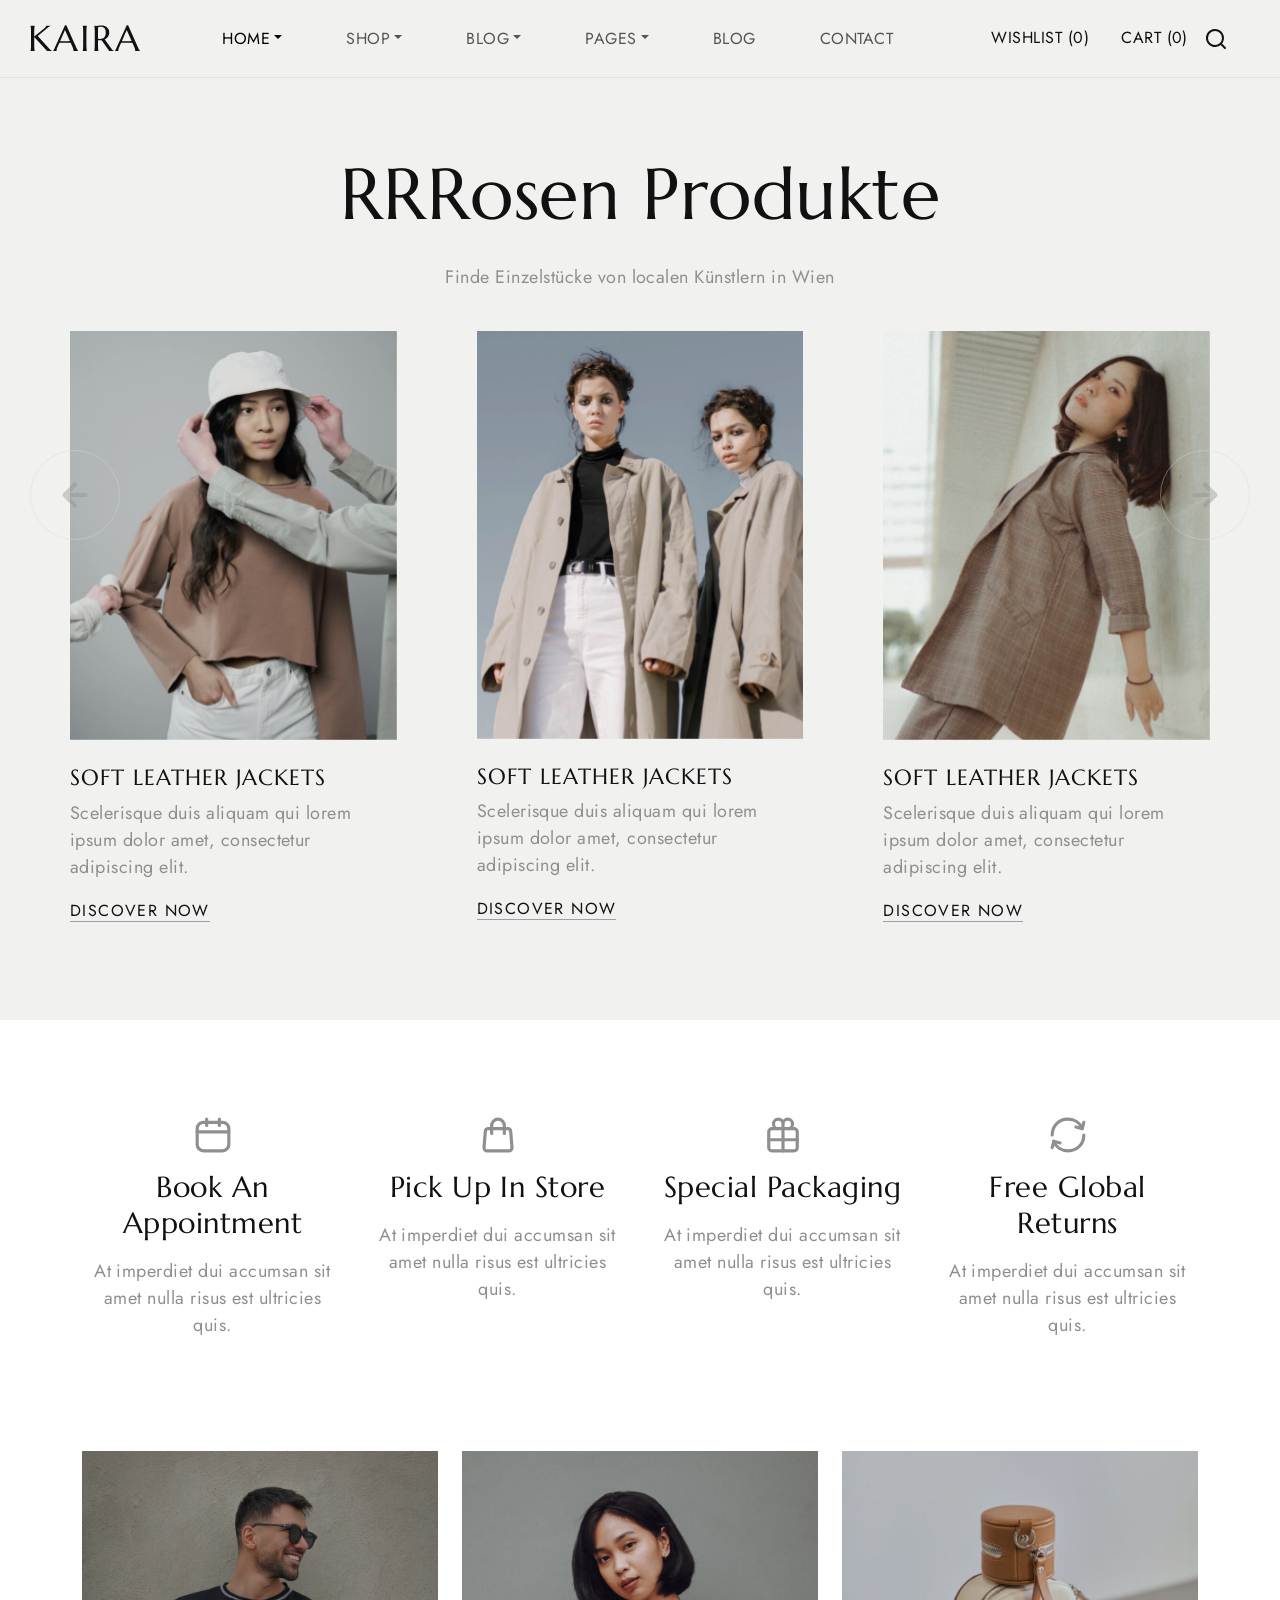
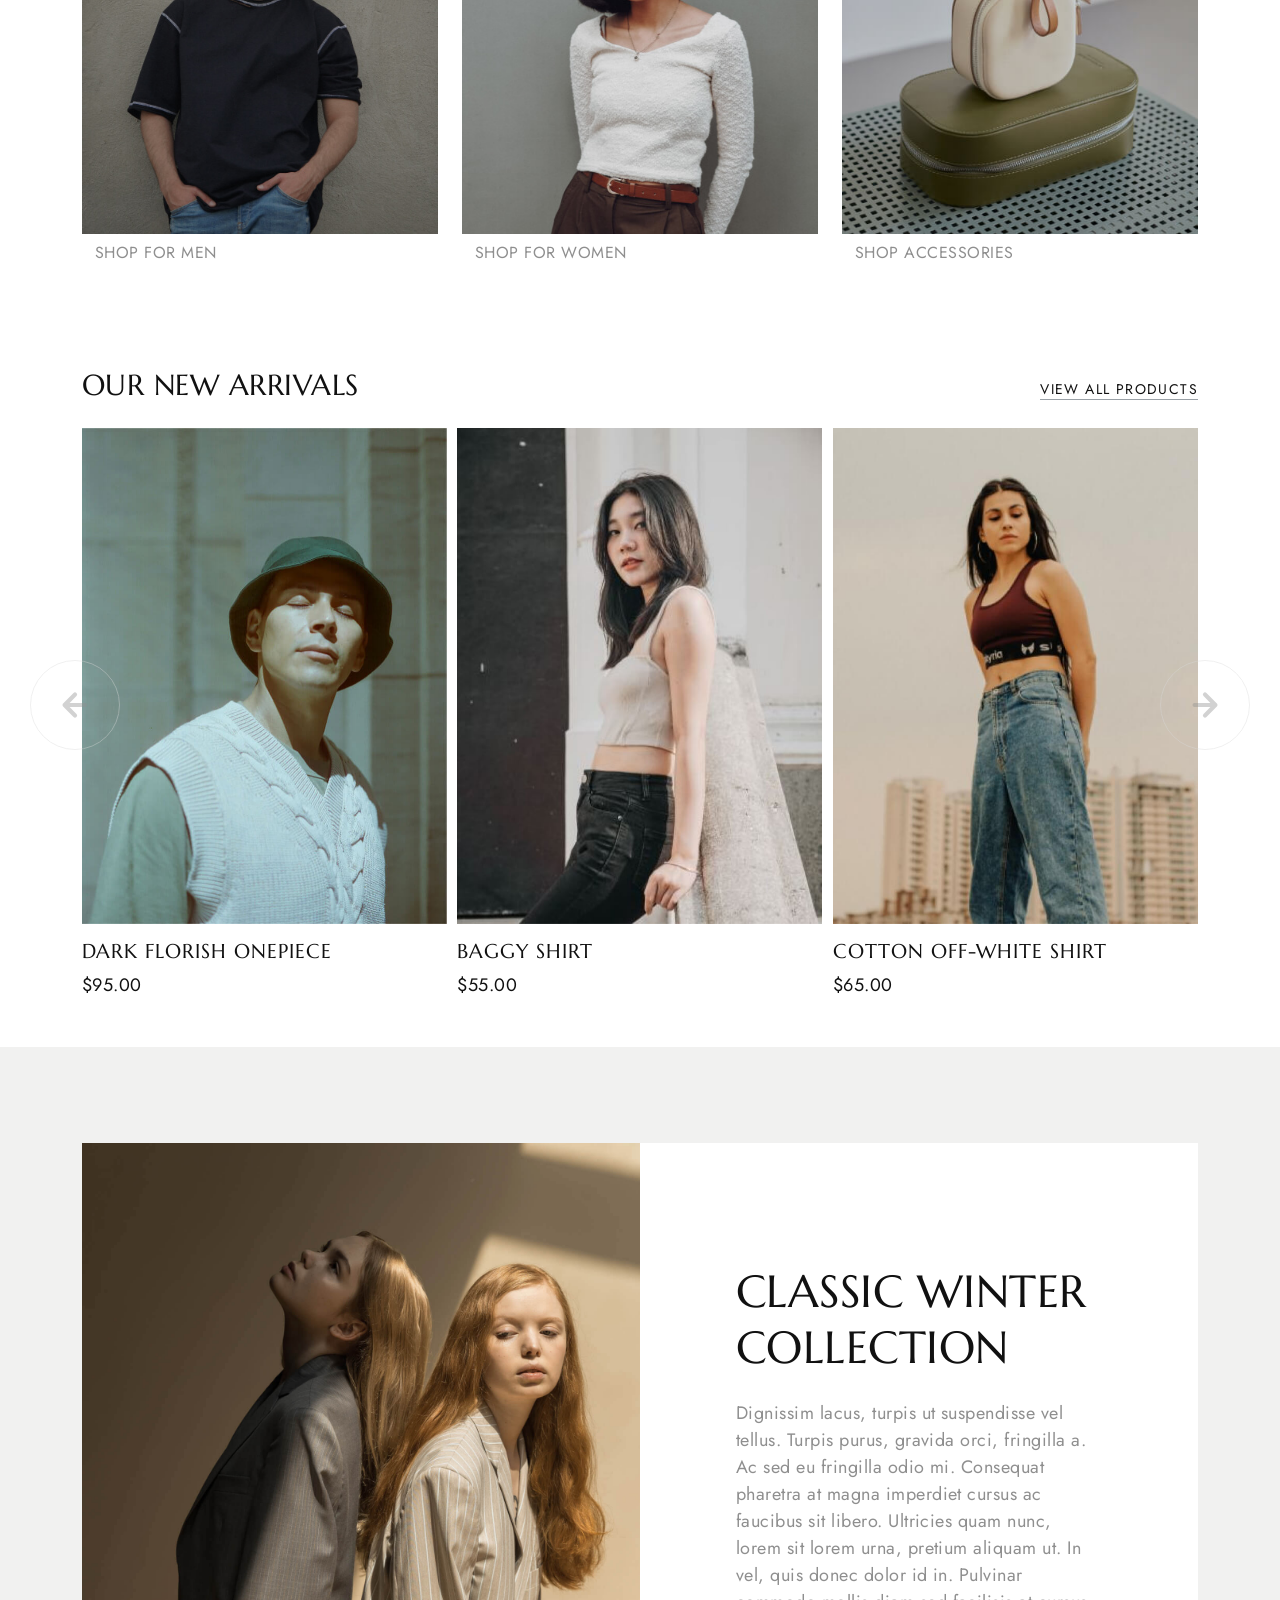
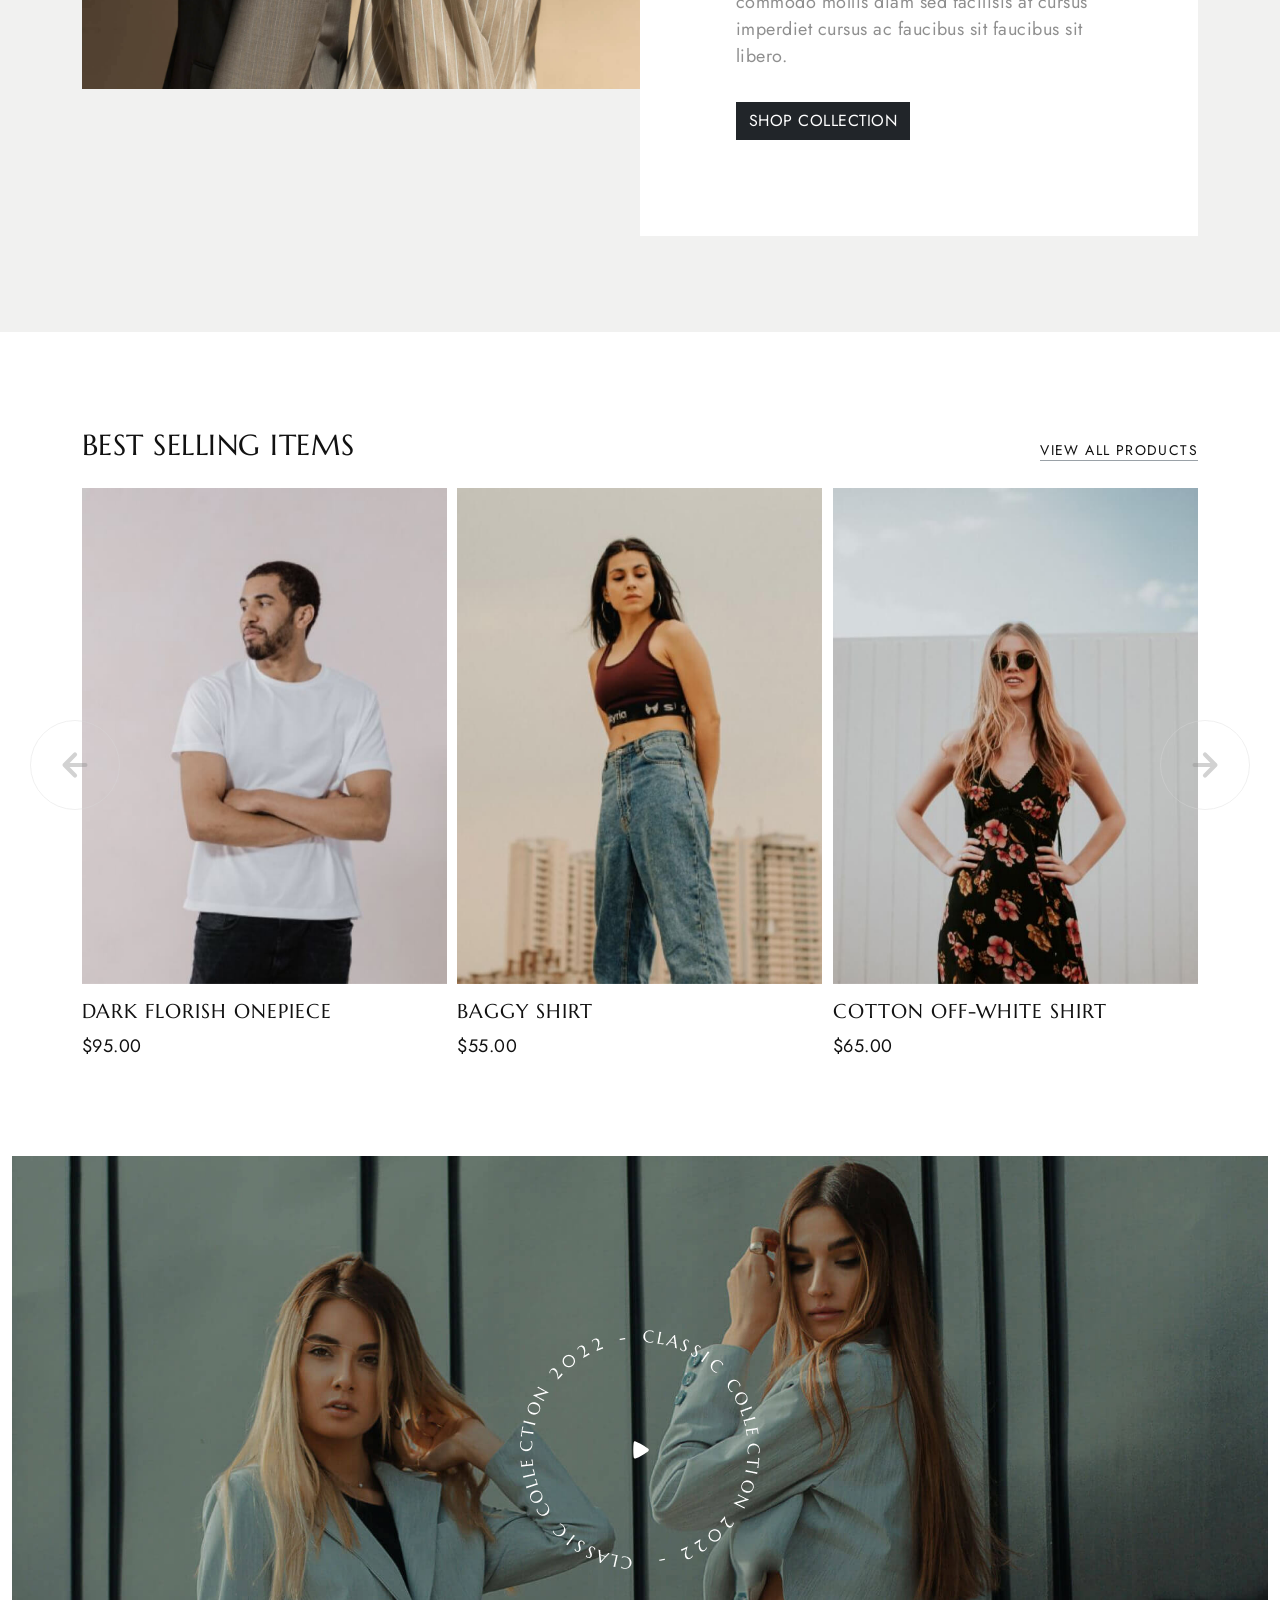
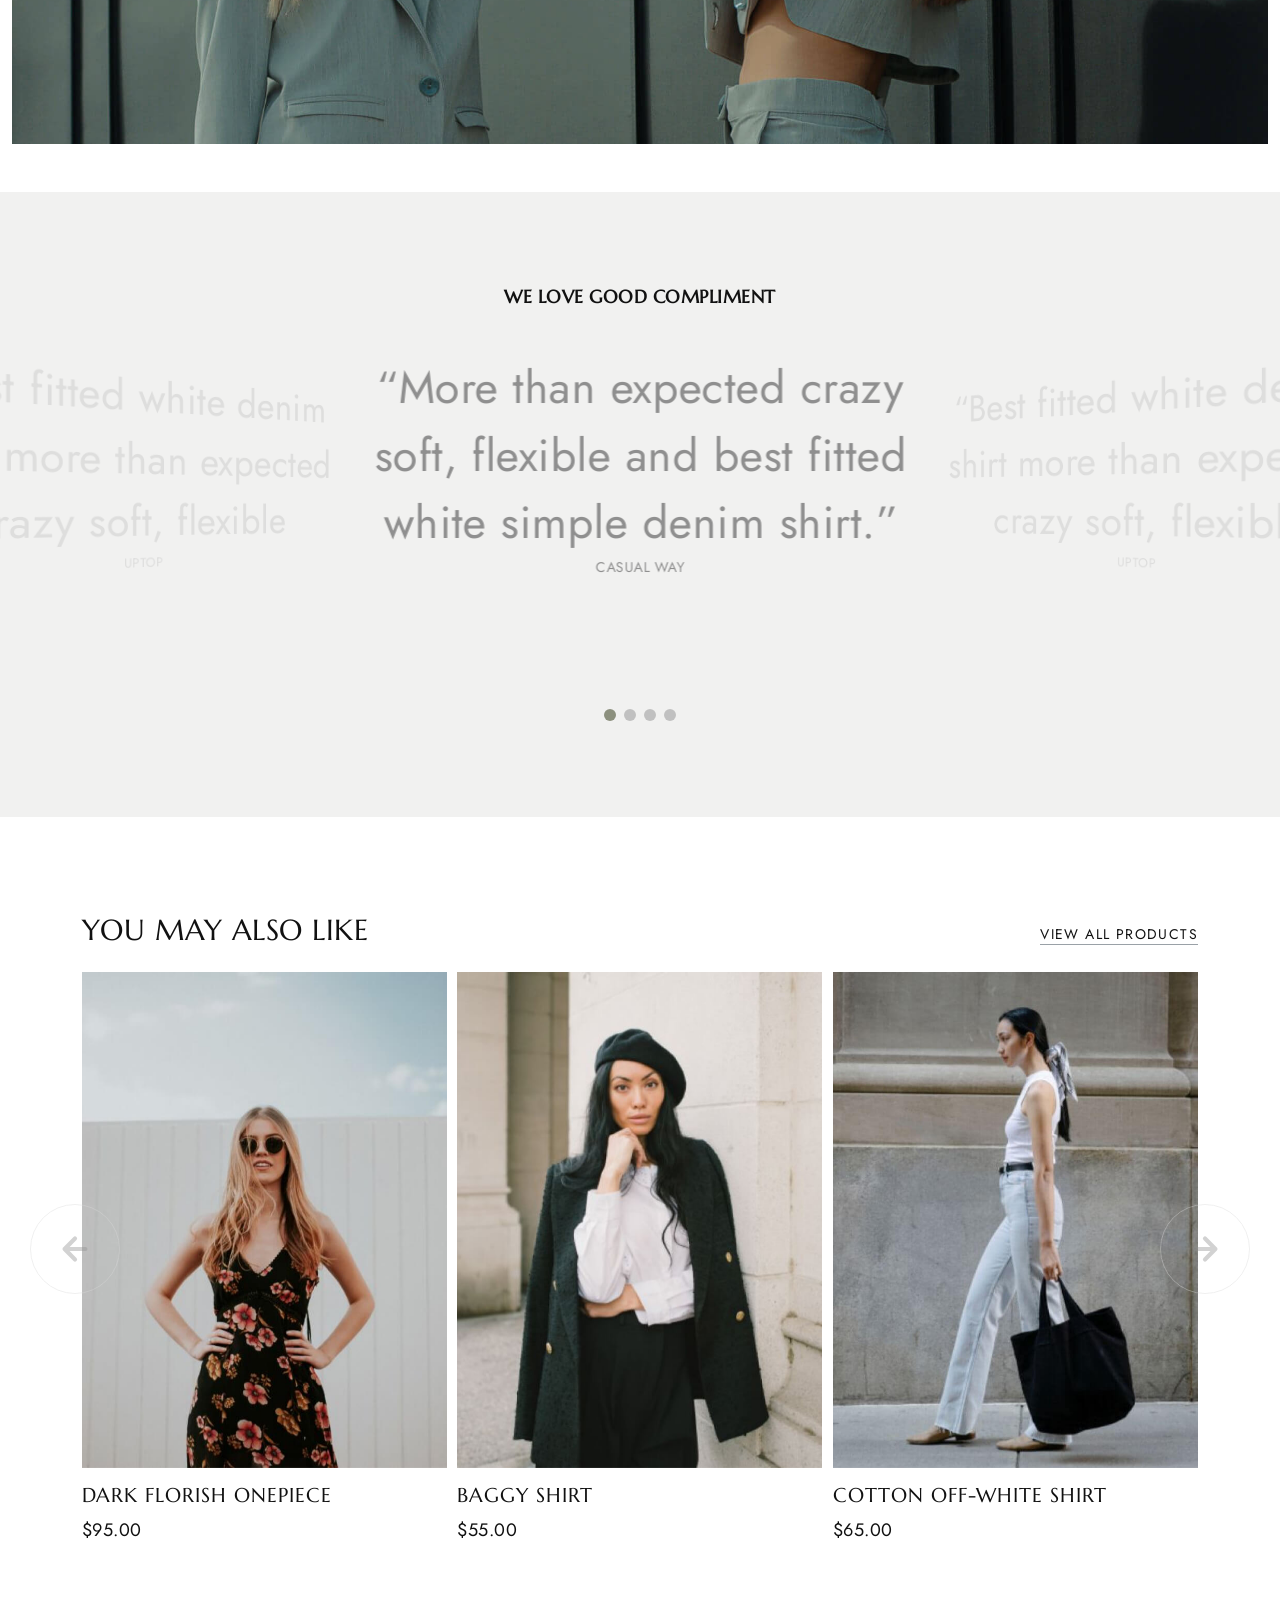
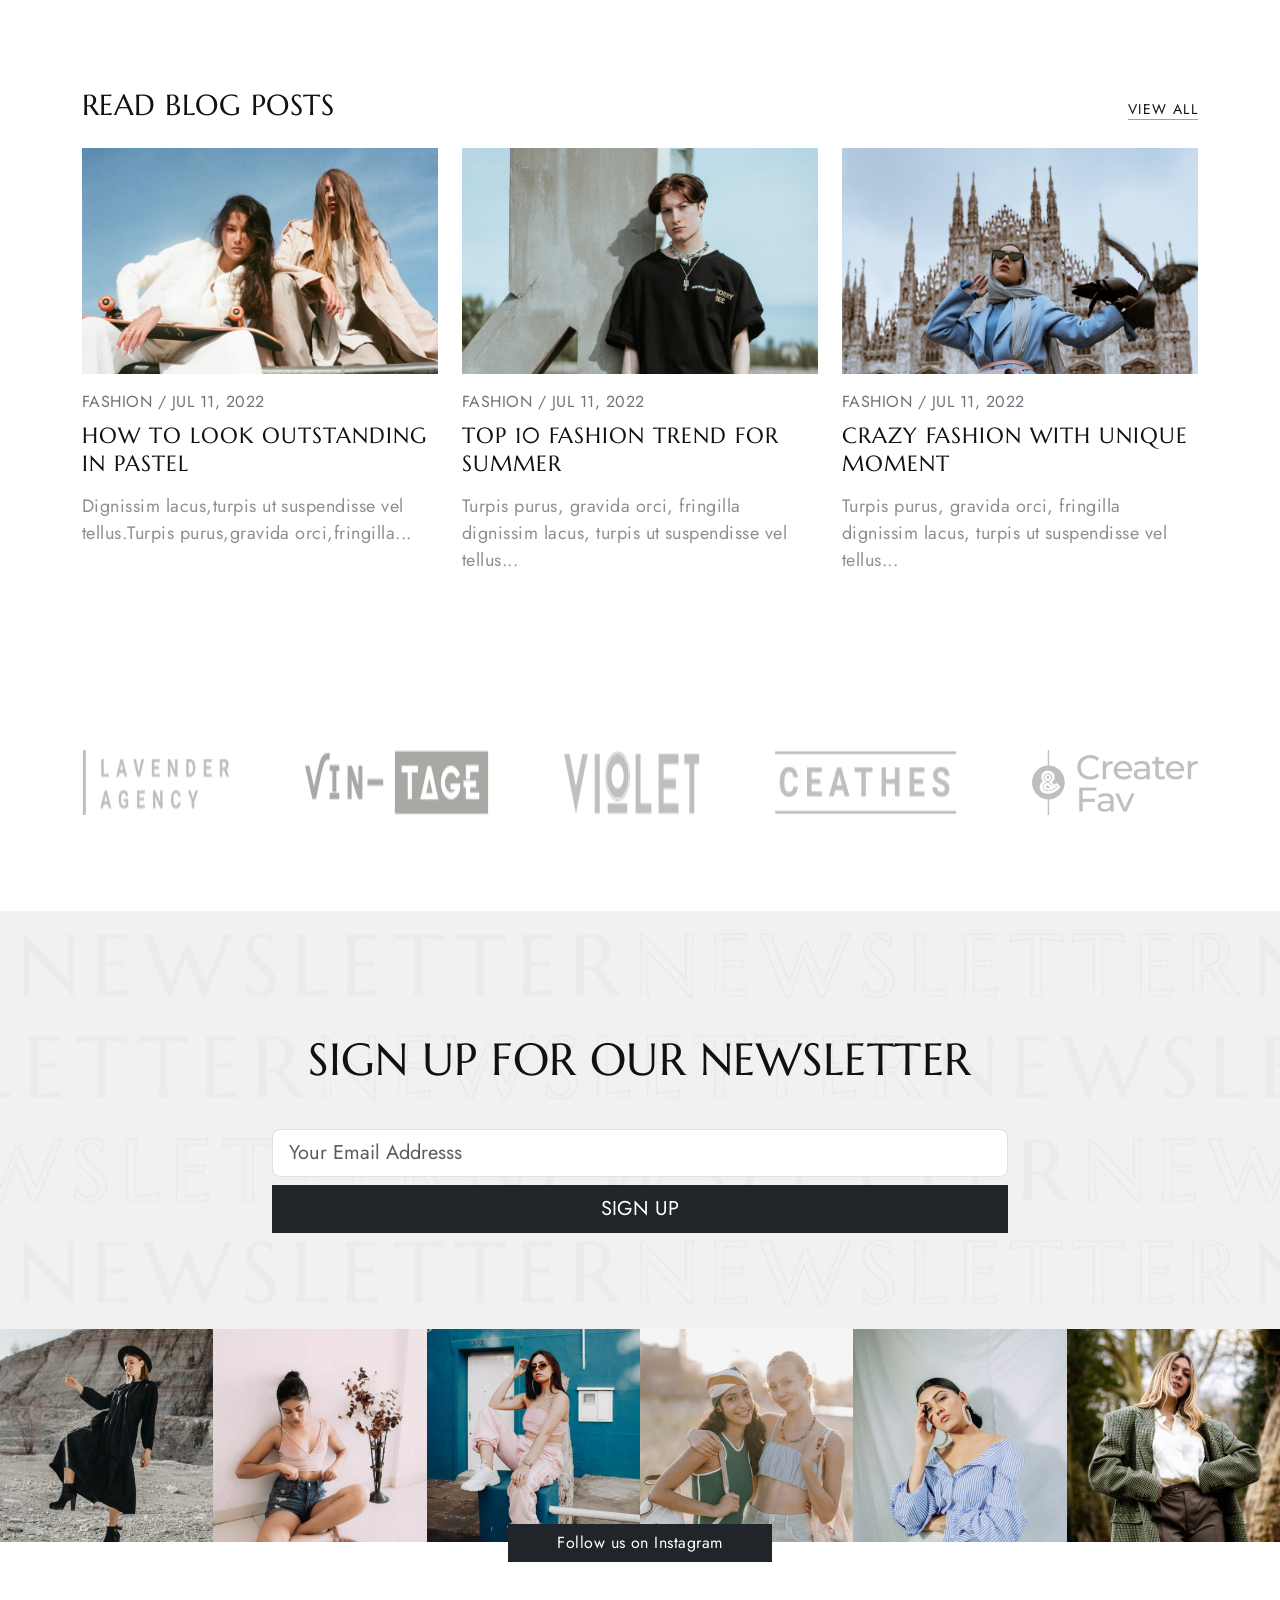
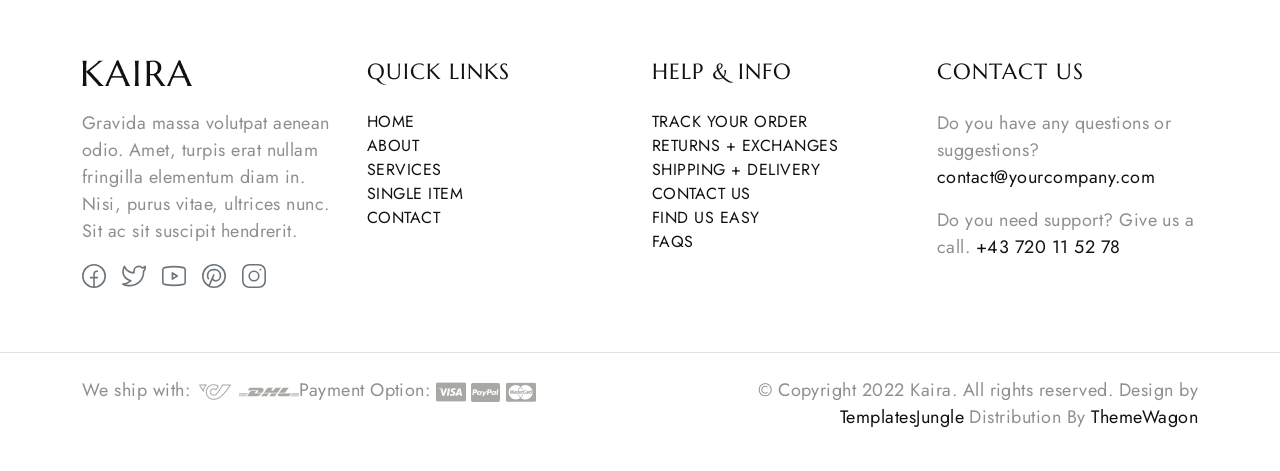
==== index.html @ a45db6a0 "Update and rename index - Kopie.html to index.html" ====
<!DOCTYPE html>
<html lang="en">

<head>
  <title>RRRosen</title>
  <meta charset="utf-8">
  <meta http-equiv="X-UA-Compatible" content="IE=edge">
  <meta name="viewport" content="width=device-width, initial-scale=1.0">
  <meta name="format-detection" content="telephone=no">
  <meta name="apple-mobile-web-app-capable" content="yes">
  <meta name="author" content="TemplatesJungle">
  <meta name="keywords" content="ecommerce,fashion,store">
  <meta name="description" content="Bootstrap 5 Fashion Store HTML CSS Template">
  <link href="https://cdn.jsdelivr.net/npm/bootstrap@5.3.0-alpha3/dist/css/bootstrap.min.css" rel="stylesheet"
    integrity="sha384-KK94CHFLLe+nY2dmCWGMq91rCGa5gtU4mk92HdvYe+M/SXH301p5ILy+dN9+nJOZ" crossorigin="anonymous">
  <link rel="stylesheet" type="text/css" href="css/vendor.css">
  <link rel="stylesheet" href="https://cdn.jsdelivr.net/npm/swiper@9/swiper-bundle.min.css" />
  <link rel="stylesheet" type="text/css" href="style.css">

  <link rel="preconnect" href="https://fonts.googleapis.com">
  <link rel="preconnect" href="https://fonts.gstatic.com" crossorigin>
  <link
    href="https://fonts.googleapis.com/css2?family=Jost:ital,wght@0,300;0,400;0,500;0,700;1,300;1,400;1,500;1,700&family=Marcellus&display=swap"
    rel="stylesheet">
</head>

<body class="homepage">
  <svg xmlns="http://www.w3.org/2000/svg" style="display: none;">
    <defs>
      <symbol xmlns="http://www.w3.org/2000/svg" id="instagram" viewBox="0 0 15 15">
        <path fill="none" stroke="currentColor"
          d="M11 3.5h1M4.5.5h6a4 4 0 0 1 4 4v6a4 4 0 0 1-4 4h-6a4 4 0 0 1-4-4v-6a4 4 0 0 1 4-4Zm3 10a3 3 0 1 1 0-6a3 3 0 0 1 0 6Z" />
      </symbol>
      <symbol xmlns="http://www.w3.org/2000/svg" id="facebook" viewBox="0 0 15 15">
        <path fill="none" stroke="currentColor"
          d="M7.5 14.5a7 7 0 1 1 0-14a7 7 0 0 1 0 14Zm0 0v-8a2 2 0 0 1 2-2h.5m-5 4h5" />
      </symbol>
      <symbol xmlns="http://www.w3.org/2000/svg" id="twitter" viewBox="0 0 15 15">
        <path fill="currentColor"
          d="m14.478 1.5l.5-.033a.5.5 0 0 0-.871-.301l.371.334Zm-.498 2.959a.5.5 0 1 0-1 0h1Zm-6.49.082h-.5h.5Zm0 .959h.5h-.5Zm-6.99 7V12a.5.5 0 0 0-.278.916L.5 12.5Zm.998-11l.469-.175a.5.5 0 0 0-.916-.048l.447.223Zm3.994 9l.354.353a.5.5 0 0 0-.195-.827l-.159.474Zm7.224-8.027l-.37.336l.18.199l.265-.04l-.075-.495Zm1.264-.94c.051.778.003 1.25-.123 1.606c-.122.345-.336.629-.723 1l.692.722c.438-.42.776-.832.974-1.388c.193-.546.232-1.178.177-2.006l-.998.066Zm0 3.654V4.46h-1v.728h1Zm-6.99-.646V5.5h1v-.959h-1Zm0 .959V6h1v-.5h-1ZM10.525 1a3.539 3.539 0 0 0-3.537 3.541h1A2.539 2.539 0 0 1 10.526 2V1Zm2.454 4.187C12.98 9.503 9.487 13 5.18 13v1c4.86 0 8.8-3.946 8.8-8.813h-1ZM1.03 1.675C1.574 3.127 3.614 6 7.49 6V5C4.174 5 2.421 2.54 1.966 1.325l-.937.35Zm.021-.398C.004 3.373-.157 5.407.604 7.139c.759 1.727 2.392 3.055 4.73 3.835l.317-.948c-2.155-.72-3.518-1.892-4.132-3.29c-.612-1.393-.523-3.11.427-5.013l-.895-.446Zm4.087 8.87C4.536 10.75 2.726 12 .5 12v1c2.566 0 4.617-1.416 5.346-2.147l-.708-.706Zm7.949-8.009A3.445 3.445 0 0 0 10.526 1v1c.721 0 1.37.311 1.82.809l.74-.671Zm-.296.83a3.513 3.513 0 0 0 2.06-1.134l-.744-.668a2.514 2.514 0 0 1-1.466.813l.15.989ZM.222 12.916C1.863 14.01 3.583 14 5.18 14v-1c-1.63 0-3.048-.011-4.402-.916l-.556.832Z" />
      </symbol>
      <symbol xmlns="http://www.w3.org/2000/svg" id="pinterest" viewBox="0 0 15 15">
        <path fill="none" stroke="currentColor"
          d="m4.5 13.5l3-7m-3.236 3a2.989 2.989 0 0 1-.764-2V7A3.5 3.5 0 0 1 7 3.5h1A3.5 3.5 0 0 1 11.5 7v.5a3 3 0 0 1-3 3a2.081 2.081 0 0 1-1.974-1.423L6.5 9m1 5.5a7 7 0 1 1 0-14a7 7 0 0 1 0 14Z" />
      </symbol>
      <symbol xmlns="http://www.w3.org/2000/svg" id="youtube" viewBox="0 0 15 15">
        <path fill="currentColor"
          d="m1.61 12.738l-.104.489l.105-.489Zm11.78 0l.104.489l-.105-.489Zm0-10.476l.104-.489l-.105.489Zm-11.78 0l.106.489l-.105-.489ZM6.5 5.5l.277-.416A.5.5 0 0 0 6 5.5h.5Zm0 4H6a.5.5 0 0 0 .777.416L6.5 9.5Zm3-2l.277.416a.5.5 0 0 0 0-.832L9.5 7.5ZM0 3.636v7.728h1V3.636H0Zm15 7.728V3.636h-1v7.728h1ZM1.506 13.227c3.951.847 8.037.847 11.988 0l-.21-.978a27.605 27.605 0 0 1-11.568 0l-.21.978ZM13.494 1.773a28.606 28.606 0 0 0-11.988 0l.21.978a27.607 27.607 0 0 1 11.568 0l.21-.978ZM15 3.636c0-.898-.628-1.675-1.506-1.863l-.21.978c.418.09.716.458.716.885h1Zm-1 7.728a.905.905 0 0 1-.716.885l.21.978A1.905 1.905 0 0 0 15 11.364h-1Zm-14 0c0 .898.628 1.675 1.506 1.863l.21-.978A.905.905 0 0 1 1 11.364H0Zm1-7.728c0-.427.298-.796.716-.885l-.21-.978A1.905 1.905 0 0 0 0 3.636h1ZM6 5.5v4h1v-4H6Zm.777 4.416l3-2l-.554-.832l-3 2l.554.832Zm3-2.832l-3-2l-.554.832l3 2l.554-.832Z" />
      </symbol>
      <symbol xmlns="http://www.w3.org/2000/svg" id="dribble" viewBox="0 0 15 15">
        <path fill="none" stroke="currentColor" stroke-linecap="round" stroke-linejoin="round"
          d="M4.839 1.024c3.346 4.041 5.096 7.922 5.704 12.782M.533 6.82c5.985-.138 9.402-1.083 11.97-4.216M2.7 12.594c3.221-4.902 7.171-5.65 11.755-4.293M14.5 7.5a7 7 0 1 0-14 0a7 7 0 0 0 14 0Z" />
      </symbol>
      <symbol xmlns="http://www.w3.org/2000/svg" id="calendar" viewBox="0 0 24 24">
        <g fill="none" stroke="currentColor" stroke-linecap="round" stroke-linejoin="round" stroke-width="2">
          <rect width="20" height="18" x="2" y="4" rx="4" />
          <path d="M8 2v4m8-4v4M2 10h20" />
        </g>
      </symbol>
      <symbol xmlns="http://www.w3.org/2000/svg" id="shopping-bag" viewBox="0 0 24 24">
        <g fill="none" stroke="currentColor" stroke-linecap="round" stroke-linejoin="round" stroke-width="2">
          <path
            d="M3.977 9.84A2 2 0 0 1 5.971 8h12.058a2 2 0 0 1 1.994 1.84l.803 10A2 2 0 0 1 18.833 22H5.167a2 2 0 0 1-1.993-2.16l.803-10Z" />
          <path d="M16 11V6a4 4 0 0 0-4-4v0a4 4 0 0 0-4 4v5" />
        </g>
      </symbol>
      <symbol xmlns="http://www.w3.org/2000/svg" id="gift" viewBox="0 0 24 24">
        <g fill="none" stroke="currentColor" stroke-linecap="round" stroke-linejoin="round" stroke-width="2">
          <rect width="18" height="14" x="3" y="8" rx="2" />
          <path d="M12 5a3 3 0 1 0-3 3m6 0a3 3 0 1 0-3-3m0 0v17m9-7H3" />
        </g>
      </symbol>
      <symbol xmlns="http://www.w3.org/2000/svg" id="arrow-cycle" viewBox="0 0 24 24">
        <g fill="none" stroke="currentColor" stroke-linecap="round" stroke-linejoin="round" stroke-width="2">
          <path
            d="M22 12c0 6-4.39 10-9.806 10C7.792 22 4.24 19.665 3 16m-1-4C2 6 6.39 2 11.806 2C16.209 2 19.76 4.335 21 8" />
          <path d="m7 17l-4-1l-1 4M17 7l4 1l1-4" />
        </g>
      </symbol>
      <symbol xmlns="http://www.w3.org/2000/svg" id="link" viewBox="0 0 24 24">
        <path fill="currentColor"
          d="M12 19a1 1 0 1 0-1-1a1 1 0 0 0 1 1Zm5 0a1 1 0 1 0-1-1a1 1 0 0 0 1 1Zm0-4a1 1 0 1 0-1-1a1 1 0 0 0 1 1Zm-5 0a1 1 0 1 0-1-1a1 1 0 0 0 1 1Zm7-12h-1V2a1 1 0 0 0-2 0v1H8V2a1 1 0 0 0-2 0v1H5a3 3 0 0 0-3 3v14a3 3 0 0 0 3 3h14a3 3 0 0 0 3-3V6a3 3 0 0 0-3-3Zm1 17a1 1 0 0 1-1 1H5a1 1 0 0 1-1-1v-9h16Zm0-11H4V6a1 1 0 0 1 1-1h1v1a1 1 0 0 0 2 0V5h8v1a1 1 0 0 0 2 0V5h1a1 1 0 0 1 1 1ZM7 15a1 1 0 1 0-1-1a1 1 0 0 0 1 1Zm0 4a1 1 0 1 0-1-1a1 1 0 0 0 1 1Z" />
      </symbol>
      <symbol xmlns="http://www.w3.org/2000/svg" id="arrow-left" viewBox="0 0 24 24">
        <path fill="currentColor"
          d="M17 11H9.41l3.3-3.29a1 1 0 1 0-1.42-1.42l-5 5a1 1 0 0 0-.21.33a1 1 0 0 0 0 .76a1 1 0 0 0 .21.33l5 5a1 1 0 0 0 1.42 0a1 1 0 0 0 0-1.42L9.41 13H17a1 1 0 0 0 0-2Z" />
      </symbol>
      <symbol xmlns="http://www.w3.org/2000/svg" id="arrow-right" viewBox="0 0 24 24">
        <path fill="currentColor"
          d="M17.92 11.62a1 1 0 0 0-.21-.33l-5-5a1 1 0 0 0-1.42 1.42l3.3 3.29H7a1 1 0 0 0 0 2h7.59l-3.3 3.29a1 1 0 0 0 0 1.42a1 1 0 0 0 1.42 0l5-5a1 1 0 0 0 .21-.33a1 1 0 0 0 0-.76Z" />
      </symbol>
      <symbol xmlns="http://www.w3.org/2000/svg" id="play" viewBox="0 0 24 24">
        <g fill="none" fill-rule="evenodd">
          <path
            d="M24 0v24H0V0h24ZM12.593 23.258l-.011.002l-.071.035l-.02.004l-.014-.004l-.071-.035c-.01-.004-.019-.001-.024.005l-.004.01l-.017.428l.005.02l.01.013l.104.074l.015.004l.012-.004l.104-.074l.012-.016l.004-.017l-.017-.427c-.002-.01-.009-.017-.017-.018Zm.265-.113l-.013.002l-.185.093l-.01.01l-.003.011l.018.43l.005.012l.008.007l.201.093c.012.004.023 0 .029-.008l.004-.014l-.034-.614c-.003-.012-.01-.02-.02-.022Zm-.715.002a.023.023 0 0 0-.027.006l-.006.014l-.034.614c0 .012.007.02.017.024l.015-.002l.201-.093l.01-.008l.004-.011l.017-.43l-.003-.012l-.01-.01l-.184-.092Z" />
          <path fill="currentColor"
            d="M5.669 4.76a1.469 1.469 0 0 1 2.04-1.177c1.062.454 3.442 1.533 6.462 3.276c3.021 1.744 5.146 3.267 6.069 3.958c.788.591.79 1.763.001 2.356c-.914.687-3.013 2.19-6.07 3.956c-3.06 1.766-5.412 2.832-6.464 3.28c-.906.387-1.92-.2-2.038-1.177c-.138-1.142-.396-3.735-.396-7.237c0-3.5.257-6.092.396-7.235Z" />
        </g>
      </symbol>
      <symbol xmlns="http://www.w3.org/2000/svg" id="category" viewBox="0 0 24 24">
        <path fill="currentColor"
          d="M19 5.5h-6.28l-.32-1a3 3 0 0 0-2.84-2H5a3 3 0 0 0-3 3v13a3 3 0 0 0 3 3h14a3 3 0 0 0 3-3v-10a3 3 0 0 0-3-3Zm1 13a1 1 0 0 1-1 1H5a1 1 0 0 1-1-1v-13a1 1 0 0 1 1-1h4.56a1 1 0 0 1 .95.68l.54 1.64a1 1 0 0 0 .95.68h7a1 1 0 0 1 1 1Z" />
      </symbol>
      <symbol xmlns="http://www.w3.org/2000/svg" id="calendar" viewBox="0 0 24 24">
        <path fill="currentColor"
          d="M19 4h-2V3a1 1 0 0 0-2 0v1H9V3a1 1 0 0 0-2 0v1H5a3 3 0 0 0-3 3v12a3 3 0 0 0 3 3h14a3 3 0 0 0 3-3V7a3 3 0 0 0-3-3Zm1 15a1 1 0 0 1-1 1H5a1 1 0 0 1-1-1v-7h16Zm0-9H4V7a1 1 0 0 1 1-1h2v1a1 1 0 0 0 2 0V6h6v1a1 1 0 0 0 2 0V6h2a1 1 0 0 1 1 1Z" />
      </symbol>
      <symbol xmlns="http://www.w3.org/2000/svg" id="heart" viewBox="0 0 24 24">
        <path fill="currentColor"
          d="M20.16 4.61A6.27 6.27 0 0 0 12 4a6.27 6.27 0 0 0-8.16 9.48l7.45 7.45a1 1 0 0 0 1.42 0l7.45-7.45a6.27 6.27 0 0 0 0-8.87Zm-1.41 7.46L12 18.81l-6.75-6.74a4.28 4.28 0 0 1 3-7.3a4.25 4.25 0 0 1 3 1.25a1 1 0 0 0 1.42 0a4.27 4.27 0 0 1 6 6.05Z" />
      </symbol>
      <symbol xmlns="http://www.w3.org/2000/svg" id="plus" viewBox="0 0 24 24">
        <path fill="currentColor"
          d="M19 11h-6V5a1 1 0 0 0-2 0v6H5a1 1 0 0 0 0 2h6v6a1 1 0 0 0 2 0v-6h6a1 1 0 0 0 0-2Z" />
      </symbol>
      <symbol xmlns="http://www.w3.org/2000/svg" id="minus" viewBox="0 0 24 24">
        <path fill="currentColor" d="M19 11H5a1 1 0 0 0 0 2h14a1 1 0 0 0 0-2Z" />
      </symbol>
      <symbol xmlns="http://www.w3.org/2000/svg" id="cart" viewBox="0 0 24 24">
        <path fill="currentColor"
          d="M8.5 19a1.5 1.5 0 1 0 1.5 1.5A1.5 1.5 0 0 0 8.5 19ZM19 16H7a1 1 0 0 1 0-2h8.491a3.013 3.013 0 0 0 2.885-2.176l1.585-5.55A1 1 0 0 0 19 5H6.74a3.007 3.007 0 0 0-2.82-2H3a1 1 0 0 0 0 2h.921a1.005 1.005 0 0 1 .962.725l.155.545v.005l1.641 5.742A3 3 0 0 0 7 18h12a1 1 0 0 0 0-2Zm-1.326-9l-1.22 4.274a1.005 1.005 0 0 1-.963.726H8.754l-.255-.892L7.326 7ZM16.5 19a1.5 1.5 0 1 0 1.5 1.5a1.5 1.5 0 0 0-1.5-1.5Z" />
      </symbol>
      <symbol xmlns="http://www.w3.org/2000/svg" id="check" viewBox="0 0 24 24">
        <path fill="currentColor"
          d="M18.71 7.21a1 1 0 0 0-1.42 0l-7.45 7.46l-3.13-3.14A1 1 0 1 0 5.29 13l3.84 3.84a1 1 0 0 0 1.42 0l8.16-8.16a1 1 0 0 0 0-1.47Z" />
      </symbol>
      <symbol xmlns="http://www.w3.org/2000/svg" id="trash" viewBox="0 0 24 24">
        <path fill="currentColor"
          d="M10 18a1 1 0 0 0 1-1v-6a1 1 0 0 0-2 0v6a1 1 0 0 0 1 1ZM20 6h-4V5a3 3 0 0 0-3-3h-2a3 3 0 0 0-3 3v1H4a1 1 0 0 0 0 2h1v11a3 3 0 0 0 3 3h8a3 3 0 0 0 3-3V8h1a1 1 0 0 0 0-2ZM10 5a1 1 0 0 1 1-1h2a1 1 0 0 1 1 1v1h-4Zm7 14a1 1 0 0 1-1 1H8a1 1 0 0 1-1-1V8h10Zm-3-1a1 1 0 0 0 1-1v-6a1 1 0 0 0-2 0v6a1 1 0 0 0 1 1Z" />
      </symbol>
      <symbol xmlns="http://www.w3.org/2000/svg" id="star-outline" viewBox="0 0 15 15">
        <path fill="none" stroke="currentColor" stroke-linecap="round" stroke-linejoin="round"
          d="M7.5 9.804L5.337 11l.413-2.533L4 6.674l2.418-.37L7.5 4l1.082 2.304l2.418.37l-1.75 1.793L9.663 11L7.5 9.804Z" />
      </symbol>
      <symbol xmlns="http://www.w3.org/2000/svg" id="star-solid" viewBox="0 0 15 15">
        <path fill="currentColor"
          d="M7.953 3.788a.5.5 0 0 0-.906 0L6.08 5.85l-2.154.33a.5.5 0 0 0-.283.843l1.574 1.613l-.373 2.284a.5.5 0 0 0 .736.518l1.92-1.063l1.921 1.063a.5.5 0 0 0 .736-.519l-.373-2.283l1.574-1.613a.5.5 0 0 0-.283-.844L8.921 5.85l-.968-2.062Z" />
      </symbol>
      <symbol xmlns="http://www.w3.org/2000/svg" id="search" viewBox="0 0 24 24">
        <path fill="currentColor"
          d="M21.71 20.29L18 16.61A9 9 0 1 0 16.61 18l3.68 3.68a1 1 0 0 0 1.42 0a1 1 0 0 0 0-1.39ZM11 18a7 7 0 1 1 7-7a7 7 0 0 1-7 7Z" />
      </symbol>
      <symbol xmlns="http://www.w3.org/2000/svg" id="user" viewBox="0 0 24 24">
        <path fill="currentColor"
          d="M15.71 12.71a6 6 0 1 0-7.42 0a10 10 0 0 0-6.22 8.18a1 1 0 0 0 2 .22a8 8 0 0 1 15.9 0a1 1 0 0 0 1 .89h.11a1 1 0 0 0 .88-1.1a10 10 0 0 0-6.25-8.19ZM12 12a4 4 0 1 1 4-4a4 4 0 0 1-4 4Z" />
      </symbol>
      <symbol xmlns="http://www.w3.org/2000/svg" id="close" viewBox="0 0 15 15">
        <path fill="currentColor"
          d="M7.953 3.788a.5.5 0 0 0-.906 0L6.08 5.85l-2.154.33a.5.5 0 0 0-.283.843l1.574 1.613l-.373 2.284a.5.5 0 0 0 .736.518l1.92-1.063l1.921 1.063a.5.5 0 0 0 .736-.519l-.373-2.283l1.574-1.613a.5.5 0 0 0-.283-.844L8.921 5.85l-.968-2.062Z" />
      </symbol>
    </defs>
  </svg>

  <div class="preloader text-white fs-6 text-uppercase overflow-hidden"></div>

  <div class="search-popup">
    <div class="search-popup-container">

      <form role="search" method="get" class="form-group" action="">
        <input type="search" id="search-form" class="form-control border-0 border-bottom"
          placeholder="Type and press enter" value="" name="s" />
        <button type="submit" class="search-submit border-0 position-absolute bg-white"
          style="top: 15px;right: 15px;"><svg class="search" width="24" height="24">
            <use xlink:href="#search"></use>
          </svg></button>
      </form>

      <h5 class="cat-list-title">Browse Categories</h5>

      <ul class="cat-list">
        <li class="cat-list-item">
          <a href="#" title="Jackets">Jackets</a>
        </li>
        <li class="cat-list-item">
          <a href="#" title="T-shirts">T-shirts</a>
        </li>
        <li class="cat-list-item">
          <a href="#" title="Handbags">Handbags</a>
        </li>
        <li class="cat-list-item">
          <a href="#" title="Accessories">Accessories</a>
        </li>
        <li class="cat-list-item">
          <a href="#" title="Cosmetics">Cosmetics</a>
        </li>
        <li class="cat-list-item">
          <a href="#" title="Dresses">Dresses</a>
        </li>
        <li class="cat-list-item">
          <a href="#" title="Jumpsuits">Jumpsuits</a>
        </li>
      </ul>

    </div>
  </div>

  <div class="offcanvas offcanvas-end" data-bs-scroll="true" tabindex="-1" id="offcanvasCart" aria-labelledby="My Cart">
    <div class="offcanvas-header justify-content-center">
      <button type="button" class="btn-close" data-bs-dismiss="offcanvas" aria-label="Close"></button>
    </div>
    <div class="offcanvas-body">
      <div class="order-md-last">
        <h4 class="d-flex justify-content-between align-items-center mb-3">
          <span class="text-primary">Your cart</span>
          <span class="badge bg-primary rounded-pill">3</span>
        </h4>
        <ul class="list-group mb-3">
          <li class="list-group-item d-flex justify-content-between lh-sm">
            <div>
              <h6 class="my-0">Growers cider</h6>
              <small class="text-body-secondary">Brief description</small>
            </div>
            <span class="text-body-secondary">$12</span>
          </li>
          <li class="list-group-item d-flex justify-content-between lh-sm">
            <div>
              <h6 class="my-0">Fresh grapes</h6>
              <small class="text-body-secondary">Brief description</small>
            </div>
            <span class="text-body-secondary">$8</span>
          </li>
          <li class="list-group-item d-flex justify-content-between lh-sm">
            <div>
              <h6 class="my-0">Heinz tomato ketchup</h6>
              <small class="text-body-secondary">Brief description</small>
            </div>
            <span class="text-body-secondary">$5</span>
          </li>
          <li class="list-group-item d-flex justify-content-between">
            <span>Total (USD)</span>
            <strong>$20</strong>
          </li>
        </ul>

        <button class="w-100 btn btn-primary btn-lg" type="submit">Continue to Checkout</button>
      </div>
    </div>
  </div>

  <nav class="navbar navbar-expand-lg bg-light text-uppercase fs-6 p-3 border-bottom align-items-center">
    <div class="container-fluid">
      <div class="row justify-content-between align-items-center w-100">

        <div class="col-auto">
          <a class="navbar-brand text-white" href="index.html">
            <svg width="112" height="45" viewBox="0 0 112 45" xmlns="http://www.w3.org/2000/svg" fill="#111">
              <path
                d="M2.51367 34.9297C2.58398 34.6836 2.64844 34.3789 2.70703 34.0156C2.77734 33.6523 2.83594 33.2012 2.88281 32.6621C2.92969 32.123 2.96484 31.4844 2.98828 30.7461C3.01172 29.9961 3.02344 29.123 3.02344 28.127V16.6836C3.02344 15.6875 3.01172 14.8203 2.98828 14.082C2.96484 13.332 2.92969 12.6875 2.88281 12.1484C2.83594 11.5977 2.77734 11.1406 2.70703 10.7773C2.64844 10.4141 2.58398 10.1094 2.51367 9.86328V9.79297H6.73242V9.86328C6.66211 10.1094 6.5918 10.4141 6.52148 10.7773C6.46289 11.1406 6.41016 11.5977 6.36328 12.1484C6.32812 12.6875 6.29297 13.332 6.25781 14.082C6.23438 14.8203 6.22266 15.6875 6.22266 16.6836V20.6035L16.4883 12.2188C17.6367 11.2813 18.2109 10.4727 18.2109 9.79297H23.1504V9.86328C22.459 10.0273 21.7559 10.3437 21.041 10.8125C20.3379 11.2695 19.5879 11.832 18.791 12.5L9.7207 20.0938L20.6367 32.082C21.0938 32.5508 21.4805 32.9434 21.7969 33.2598C22.125 33.5645 22.4121 33.8223 22.6582 34.0332C22.9043 34.2324 23.127 34.4023 23.3262 34.543C23.5371 34.6719 23.7539 34.8008 23.9766 34.9297V35H18.8262C18.7793 34.8945 18.6973 34.7598 18.5801 34.5957C18.4746 34.4316 18.3457 34.2617 18.1934 34.0859C18.0527 33.9102 17.8945 33.7285 17.7188 33.541C17.5547 33.3535 17.3965 33.1777 17.2441 33.0137L6.22266 20.9199V28.127C6.22266 29.123 6.23438 29.9961 6.25781 30.7461C6.29297 31.4844 6.32812 32.123 6.36328 32.6621C6.41016 33.2012 6.46289 33.6523 6.52148 34.0156C6.5918 34.3789 6.66211 34.6836 6.73242 34.9297V35H2.51367V34.9297ZM45.3846 35V34.9297C45.408 34.8711 45.4256 34.7832 45.4373 34.666C45.4491 34.5488 45.4549 34.4434 45.4549 34.3496C45.4549 33.9863 45.4022 33.5879 45.2967 33.1543C45.203 32.709 45.0155 32.1582 44.7342 31.502L42.6073 26.7207C41.951 26.6973 41.078 26.6855 39.9881 26.6855C38.8983 26.6855 37.7205 26.6855 36.4549 26.6855C35.5291 26.6855 34.6327 26.6855 33.7655 26.6855C32.91 26.6855 32.1366 26.6973 31.4452 26.7207L29.4237 31.3613C29.2479 31.7949 29.0604 32.2695 28.8612 32.7852C28.662 33.3008 28.5623 33.8223 28.5623 34.3496C28.5623 34.502 28.5741 34.6309 28.5975 34.7363C28.6209 34.8301 28.6444 34.8945 28.6678 34.9297V35H25.0819V34.9297C25.2928 34.707 25.5565 34.3145 25.8729 33.752C26.1893 33.1777 26.535 32.4629 26.91 31.6074L36.9823 9.26562H38.3885L47.9334 30.7461C48.1561 31.25 48.3846 31.7422 48.619 32.2227C48.8651 32.6914 49.0936 33.1133 49.3045 33.4883C49.5155 33.8633 49.703 34.1797 49.867 34.4375C50.0311 34.6953 50.1424 34.8594 50.201 34.9297V35H45.3846ZM33.994 25.1738C34.6737 25.1738 35.3709 25.1738 36.0858 25.1738C36.8006 25.1621 37.4979 25.1562 38.1776 25.1562C38.869 25.1445 39.5311 25.1387 40.1639 25.1387C40.7967 25.127 41.3709 25.1152 41.8866 25.1035L36.9471 13.9414L32.0955 25.1738H33.994ZM54.6989 34.9297C54.7692 34.6836 54.8337 34.3789 54.8923 34.0156C54.9509 33.6523 55.0036 33.2012 55.0505 32.6621C55.0973 32.123 55.1325 31.4844 55.1559 30.7461C55.1794 29.9961 55.1911 29.123 55.1911 28.127V16.6836C55.1911 15.6875 55.1794 14.8203 55.1559 14.082C55.1325 13.332 55.0973 12.6875 55.0505 12.1484C55.0036 11.5977 54.9509 11.1406 54.8923 10.7773C54.8337 10.4141 54.7692 10.1094 54.6989 9.86328V9.79297H58.9001V9.86328C58.8298 10.1094 58.7595 10.4141 58.6891 10.7773C58.6305 11.1406 58.5778 11.5977 58.5309 12.1484C58.4958 12.6875 58.4606 13.332 58.4255 14.082C58.402 14.8203 58.3903 15.6875 58.3903 16.6836V28.127C58.3903 29.123 58.402 29.9961 58.4255 30.7461C58.4606 31.4844 58.4958 32.123 58.5309 32.6621C58.5778 33.2012 58.6305 33.6523 58.6891 34.0156C58.7595 34.3789 58.8298 34.6836 58.9001 34.9297V35H54.6989V34.9297ZM69.9722 28.127C69.9722 29.123 69.9839 29.9961 70.0073 30.7461C70.0425 31.4844 70.0777 32.123 70.1128 32.6621C70.1597 33.2012 70.2124 33.6523 70.271 34.0156C70.3413 34.3789 70.4116 34.6836 70.482 34.9297V35H66.2632V34.9297C66.3335 34.6836 66.398 34.3789 66.4566 34.0156C66.5269 33.6523 66.5796 33.2012 66.6148 32.6621C66.6616 32.123 66.6968 31.4844 66.7202 30.7461C66.7554 30.0078 66.773 29.1348 66.773 28.127V16.6836C66.773 15.6875 66.7554 14.8203 66.7202 14.082C66.6968 13.332 66.6616 12.6875 66.6148 12.1484C66.5796 11.6094 66.5269 11.1582 66.4566 10.7949C66.398 10.4199 66.3335 10.1094 66.2632 9.86328V9.79297L67.0015 9.86328C67.2241 9.88672 67.4702 9.9043 67.7398 9.91602C68.021 9.91602 68.3081 9.91602 68.6011 9.91602C69.0581 9.91602 69.6734 9.86328 70.4468 9.75781C71.232 9.64062 72.228 9.58203 73.4351 9.58203C74.5601 9.58203 75.5972 9.73438 76.5464 10.0391C77.5073 10.3437 78.3394 10.7891 79.0425 11.375C79.7456 11.9609 80.2905 12.6816 80.6773 13.5371C81.0757 14.3809 81.2749 15.3418 81.2749 16.4199C81.2749 17.2637 81.1636 18.0488 80.9409 18.7754C80.73 19.4902 80.4253 20.1406 80.0269 20.7266C79.6402 21.3125 79.1714 21.834 78.6206 22.291C78.0698 22.7363 77.4546 23.1113 76.7749 23.416L82.9448 32.082C83.2495 32.5156 83.5308 32.8906 83.7886 33.207C84.0581 33.5234 84.3101 33.7988 84.5445 34.0332C84.7905 34.2559 85.0249 34.4434 85.2476 34.5957C85.4702 34.7363 85.6987 34.8477 85.9331 34.9297V35H80.853C80.8179 34.7773 80.7007 34.4844 80.5015 34.1211C80.314 33.7461 80.0913 33.377 79.8335 33.0137L73.6109 24.2422C73.3413 24.2656 73.0718 24.2891 72.8023 24.3125C72.5327 24.3242 72.2573 24.3301 71.9761 24.3301C71.648 24.3301 71.314 24.3184 70.9741 24.2949C70.646 24.2715 70.312 24.2305 69.9722 24.1719V28.127ZM69.9722 22.8008C70.2886 22.8711 70.6109 22.9238 70.939 22.959C71.2671 22.9824 71.5835 22.9941 71.8882 22.9941C72.7671 22.9941 73.5698 22.8652 74.2964 22.6074C75.023 22.3379 75.6382 21.9336 76.1421 21.3945C76.6577 20.8555 77.0562 20.1875 77.3374 19.3906C77.6187 18.582 77.7593 17.6387 77.7593 16.5605C77.7593 15.6816 77.6597 14.8848 77.4605 14.1699C77.2612 13.4551 76.9624 12.8516 76.564 12.3594C76.1773 11.8555 75.6851 11.4687 75.0874 11.1992C74.4898 10.918 73.7925 10.7773 72.9956 10.7773C72.187 10.7773 71.5425 10.8184 71.062 10.9004C70.5816 10.9824 70.2183 11.0703 69.9722 11.1641V22.8008ZM107.13 35V34.9297C107.154 34.8711 107.171 34.7832 107.183 34.666C107.195 34.5488 107.201 34.4434 107.201 34.3496C107.201 33.9863 107.148 33.5879 107.042 33.1543C106.949 32.709 106.761 32.1582 106.48 31.502L104.353 26.7207C103.697 26.6973 102.824 26.6855 101.734 26.6855C100.644 26.6855 99.4662 26.6855 98.2005 26.6855C97.2748 26.6855 96.3783 26.6855 95.5111 26.6855C94.6556 26.6855 93.8822 26.6973 93.1908 26.7207L91.1693 31.3613C90.9935 31.7949 90.806 32.2695 90.6068 32.7852C90.4076 33.3008 90.308 33.8223 90.308 34.3496C90.308 34.502 90.3197 34.6309 90.3431 34.7363C90.3666 34.8301 90.39 34.8945 90.4134 34.9297V35H86.8275V34.9297C87.0384 34.707 87.3021 34.3145 87.6185 33.752C87.9349 33.1777 88.2806 32.4629 88.6556 31.6074L98.7279 9.26562H100.134L109.679 30.7461C109.902 31.25 110.13 31.7422 110.365 32.2227C110.611 32.6914 110.839 33.1133 111.05 33.4883C111.261 33.8633 111.449 34.1797 111.613 34.4375C111.777 34.6953 111.888 34.8594 111.947 34.9297V35H107.13ZM95.7396 25.1738C96.4193 25.1738 97.1166 25.1738 97.8314 25.1738C98.5462 25.1621 99.2435 25.1562 99.9232 25.1562C100.615 25.1445 101.277 25.1387 101.91 25.1387C102.542 25.127 103.117 25.1152 103.632 25.1035L98.6927 13.9414L93.8412 25.1738H95.7396Z" />
            </svg>
          </a>
        </div>

        <div class="col-auto">
          <button class="navbar-toggler" type="button" data-bs-toggle="offcanvas" data-bs-target="#offcanvasNavbar"
            aria-controls="offcanvasNavbar">
            <span class="navbar-toggler-icon"></span>
          </button>

          <div class="offcanvas offcanvas-end" tabindex="-1" id="offcanvasNavbar"
            aria-labelledby="offcanvasNavbarLabel">
            <div class="offcanvas-header">
              <h5 class="offcanvas-title" id="offcanvasNavbarLabel">Menu</h5>
              <button type="button" class="btn-close text-reset" data-bs-dismiss="offcanvas"
                aria-label="Close"></button>
            </div>

            <div class="offcanvas-body">
              <ul class="navbar-nav justify-content-end flex-grow-1 gap-1 gap-md-5 pe-3">
                <li class="nav-item dropdown">
                  <a class="nav-link dropdown-toggle active" href="#" id="dropdownHome" data-bs-toggle="dropdown"
                    aria-haspopup="true" aria-expanded="false">Home</a>
                  <ul class="dropdown-menu list-unstyled" aria-labelledby="dropdownHome">
                    <li>
                      <a href="index.html" class="dropdown-item item-anchor">Home Layout 1</a>
                    </li>
                    <li>
                      <a href="index.html" class="dropdown-item item-anchor">Home Layout 2 </a>
                    </li>
                    <li>
                      <a href="index.html" class="dropdown-item item-anchor">Home Layout 3 </a>
                    </li>
                    <li>
                      <a href="index.html" class="dropdown-item item-anchor">Home Layout 4 </a>
                    </li>
                  </ul>
                </li>
                <li class="nav-item dropdown">
                  <a class="nav-link dropdown-toggle" href="#" id="dropdownShop" data-bs-toggle="dropdown"
                    aria-haspopup="true" aria-expanded="false">Shop</a>
                  <ul class="dropdown-menu list-unstyled" aria-labelledby="dropdownShop">
                    <li>
                      <a href="index.html" class="dropdown-item item-anchor">Shop Sidebar </a>
                    </li>
                    <li>
                      <a href="index.html" class="dropdown-item item-anchor">Shop Three Column </a>
                    </li>
                    <li>
                      <a href="index.html" class="dropdown-item item-anchor">Shop Three Column Wide </a>
                    </li>
                    <li>
                      <a href="index.html" class="dropdown-item item-anchor">Shop Four Column </a>
                    </li>
                    <li>
                      <a href="index.html" class="dropdown-item item-anchor">Shop Four Column Wide </a>
                    </li>
                    <li>
                      <a href="index.html" class="dropdown-item item-anchor">Shop Six Column </a>
                    </li>
                    <li>
                      <a href="index.html" class="dropdown-item item-anchor">Shop Six Column Wide </a>
                    </li>
                    <li>
                      <a href="index.html" class="dropdown-item item-anchor">Single Product </a>
                    </li>
                    <li>
                      <a href="index.html" class="dropdown-item item-anchor">Single Product V2 </a>
                    </li>
                  </ul>
                </li>
                <li class="nav-item dropdown">
                  <a class="nav-link dropdown-toggle" href="#" id="dropdownBlog" data-bs-toggle="dropdown"
                    aria-haspopup="true" aria-expanded="false">Blog</a>
                  <ul class="dropdown-menu list-unstyled" aria-labelledby="dropdownBlog">
                    <li>
                      <a href="index.html" class="dropdown-item item-anchor">Blog Classic </a>
                    </li>
                    <li>
                      <a href="index.html" class="dropdown-item item-anchor">Blog Grid with Sidebar </a>
                    </li>
                    <li>
                      <a href="index.html" class="dropdown-item item-anchor">Blog Grid Four Column </a>
                    </li>
                    <li>
                      <a href="index.html" class="dropdown-item item-anchor">Blog No Sidebar </a>
                    </li>
                    <li>
                      <a href="index.html" class="dropdown-item item-anchor">Blog Right Sidebar </a>
                    </li>
                    <li>
                      <a href="index.html" class="dropdown-item item-anchor">Single Post </a>
                    </li>
                    <li>
                      <a href="index.html" class="dropdown-item item-anchor">Single Post No Sidebar </a>
                    </li>
                  </ul>
                </li>
                <li class="nav-item dropdown">
                  <a class="nav-link dropdown-toggle" href="#" id="dropdownPages" data-bs-toggle="dropdown"
                    aria-haspopup="true" aria-expanded="false">Pages</a>
                  <ul class="dropdown-menu list-unstyled" aria-labelledby="dropdownPages">
                    <li>
                      <a href="index.html" class="dropdown-item item-anchor">About </a>
                    </li>
                    <li>
                      <a href="index.html" class="dropdown-item item-anchor">Cart </a>
                    </li>
                    <li>
                      <a href="index.html" class="dropdown-item item-anchor">Checkout </a>
                    </li>
                    <li>
                      <a href="index.html" class="dropdown-item item-anchor">Coming Soon </a>
                    </li>
                    <li>
                      <a href="index.html" class="dropdown-item item-anchor">Contact </a>
                    </li>
                    <li>
                      <a href="index.html" class="dropdown-item item-anchor">Error Page </a>
                    </li>
                    <li>
                      <a href="index.html" class="dropdown-item item-anchor">FAQs </a>
                    </li>
                    <li>
                      <a href="index.html" class="dropdown-item item-anchor">My Account </a>
                    </li>
                    <li>
                      <a href="index.html" class="dropdown-item item-anchor">Order Tracking </a>
                    </li>
                    <li>
                      <a href="index.html" class="dropdown-item item-anchor">Wishlist </a>
                    </li>
                  </ul>
                </li>
                <li class="nav-item">
                  <a class="nav-link" href="#">Blog</a>
                </li>
                <li class="nav-item">
                  <a class="nav-link" href="#">Contact</a>
                </li>
              </ul>
            </div>
          </div>
        </div>

        <div class="col-3 col-lg-auto">
          <ul class="list-unstyled d-flex m-0">
            <li class="d-none d-lg-block">
              <a href="index.html" class="text-uppercase mx-3">Wishlist <span class="wishlist-count">(0)</span>
              </a>
            </li>
            <li class="d-none d-lg-block">
              <a href="index.html" class="text-uppercase mx-3" data-bs-toggle="offcanvas" data-bs-target="#offcanvasCart"
                aria-controls="offcanvasCart">Cart <span class="cart-count">(0)</span>
              </a>
            </li>
            <li class="d-lg-none">
              <a href="#" class="mx-2">
                <svg width="24" height="24" viewBox="0 0 24 24">
                  <use xlink:href="#heart"></use>
                </svg>
              </a>
            </li>
            <li class="d-lg-none">
              <a href="#" class="mx-2" data-bs-toggle="offcanvas" data-bs-target="#offcanvasCart"
                aria-controls="offcanvasCart">
                <svg width="24" height="24" viewBox="0 0 24 24">
                  <use xlink:href="#cart"></use>
                </svg>
              </a>
            </li>
            <li class="search-box" class="mx-2">
              <a href="#search" class="search-button">
                <svg width="24" height="24" viewBox="0 0 24 24">
                  <use xlink:href="#search"></use>
                </svg>
              </a>
            </li>
          </ul>
        </div>

      </div>

    </div>
  </nav>

  <section id="billboard" class="bg-light py-5">
    <div class="container">
      <div class="row justify-content-center">
        <h1 class="section-title text-center mt-4" data-aos="fade-up">RRRosen Produkte</h1>
        <div class="col-md-6 text-center" data-aos="fade-up" data-aos-delay="300">
          <p>Finde Einzelstücke von localen Künstlern in Wien</p>
        </div>
      </div>
      <div class="row">
        <div class="swiper main-swiper py-4" data-aos="fade-up" data-aos-delay="600">
          <div class="swiper-wrapper d-flex border-animation-left">
            <div class="swiper-slide">
              <div class="banner-item image-zoom-effect">
                <div class="image-holder">
                  <a href="#">
                    <img src="images/banner-image-6.jpg" alt="product" class="img-fluid">
                  </a>
                </div>
                <div class="banner-content py-4">
                  <h5 class="element-title text-uppercase">
                    <a href="index.html" class="item-anchor">Soft leather jackets</a>
                  </h5>
                  <p>Scelerisque duis aliquam qui lorem ipsum dolor amet, consectetur adipiscing elit.</p>
                  <div class="btn-left">
                    <a href="#" class="btn-link fs-6 text-uppercase item-anchor text-decoration-none">Discover Now</a>
                  </div>
                </div>
              </div>
            </div>
            <div class="swiper-slide">
              <div class="banner-item image-zoom-effect">
                <div class="image-holder">
                  <a href="#">
                    <img src="images/banner-image-1.jpg" alt="product" class="img-fluid">
                  </a>
                </div>
                <div class="banner-content py-4">
                  <h5 class="element-title text-uppercase">
                    <a href="index.html" class="item-anchor">Soft leather jackets</a>
                  </h5>
                  <p>Scelerisque duis aliquam qui lorem ipsum dolor amet, consectetur adipiscing elit.</p>
                  <div class="btn-left">
                    <a href="#" class="btn-link fs-6 text-uppercase item-anchor text-decoration-none">Discover Now</a>
                  </div>
                </div>
              </div>
            </div>
            <div class="swiper-slide">
              <div class="banner-item image-zoom-effect">
                <div class="image-holder">
                  <a href="#">
                    <img src="images/banner-image-2.jpg" alt="product" class="img-fluid">
                  </a>
                </div>
                <div class="banner-content py-4">
                  <h5 class="element-title text-uppercase">
                    <a href="index.html" class="item-anchor">Soft leather jackets</a>
                  </h5>
                  <p>Scelerisque duis aliquam qui lorem ipsum dolor amet, consectetur adipiscing elit.</p>
                  <div class="btn-left">
                    <a href="#" class="btn-link fs-6 text-uppercase item-anchor text-decoration-none">Discover Now</a>
                  </div>
                </div>
              </div>
            </div>
            <div class="swiper-slide">
              <div class="banner-item image-zoom-effect">
                <div class="image-holder">
                  <a href="#">
                    <img src="images/banner-image-3.jpg" alt="product" class="img-fluid">
                  </a>
                </div>
                <div class="banner-content py-4">
                  <h5 class="element-title text-uppercase">
                    <a href="index.html" class="item-anchor">Soft leather jackets</a>
                  </h5>
                  <p>Scelerisque duis aliquam qui lorem ipsum dolor amet, consectetur adipiscing elit.</p>
                  <div class="btn-left">
                    <a href="#" class="btn-link fs-6 text-uppercase item-anchor text-decoration-none">Discover Now</a>
                  </div>
                </div>
              </div>
            </div>
            <div class="swiper-slide">
              <div class="banner-item image-zoom-effect">
                <div class="image-holder">
                  <a href="#">
                    <img src="images/banner-image-4.jpg" alt="product" class="img-fluid">
                  </a>
                </div>
                <div class="banner-content py-4">
                  <h5 class="element-title text-uppercase">
                    <a href="index.html" class="item-anchor">Out crop sweater</a>
                  </h5>
                  <p>Scelerisque duis aliquam qui lorem ipsum dolor amet, consectetur adipiscing elit.</p>
                  <div class="btn-left">
                    <a href="#" class="btn-link fs-6 text-uppercase item-anchor text-decoration-none">Discover Now</a>
                  </div>
                </div>
              </div>
            </div>
            <div class="swiper-slide">
              <div class="banner-item image-zoom-effect">
                <div class="image-holder">
                  <a href="#">
                    <img src="images/banner-image-5.jpg" alt="product" class="img-fluid">
                  </a>
                </div>
                <div class="banner-content py-4">
                  <h5 class="element-title text-uppercase">
                    <a href="index.html" class="item-anchor">Soft leather jackets</a>
                  </h5>
                  <p>Scelerisque duis aliquam qui lorem ipsum dolor amet, consectetur adipiscing elit.</p>
                  <div class="btn-left">
                    <a href="#" class="btn-link fs-6 text-uppercase item-anchor text-decoration-none">Discover Now</a>
                  </div>
                </div>
              </div>
            </div>
          </div>
          <div class="swiper-pagination"></div>
        </div>
        <div class="icon-arrow icon-arrow-left"><svg width="50" height="50" viewBox="0 0 24 24">
            <use xlink:href="#arrow-left"></use>
          </svg></div>
        <div class="icon-arrow icon-arrow-right"><svg width="50" height="50" viewBox="0 0 24 24">
            <use xlink:href="#arrow-right"></use>
          </svg></div>
      </div>
    </div>
  </section>

  <section class="features py-5">
    <div class="container">
      <div class="row">
        <div class="col-md-3 text-center" data-aos="fade-in" data-aos-delay="0">
          <div class="py-5">
            <svg width="38" height="38" viewBox="0 0 24 24">
              <use xlink:href="#calendar"></use>
            </svg>
            <h4 class="element-title text-capitalize my-3">Book An Appointment</h4>
            <p>At imperdiet dui accumsan sit amet nulla risus est ultricies quis.</p>
          </div>
        </div>
        <div class="col-md-3 text-center" data-aos="fade-in" data-aos-delay="300">
          <div class="py-5">
            <svg width="38" height="38" viewBox="0 0 24 24">
              <use xlink:href="#shopping-bag"></use>
            </svg>
            <h4 class="element-title text-capitalize my-3">Pick up in store</h4>
            <p>At imperdiet dui accumsan sit amet nulla risus est ultricies quis.</p>
          </div>
        </div>
        <div class="col-md-3 text-center" data-aos="fade-in" data-aos-delay="600">
          <div class="py-5">
            <svg width="38" height="38" viewBox="0 0 24 24">
              <use xlink:href="#gift"></use>
            </svg>
            <h4 class="element-title text-capitalize my-3">Special packaging</h4>
            <p>At imperdiet dui accumsan sit amet nulla risus est ultricies quis.</p>
          </div>
        </div>
        <div class="col-md-3 text-center" data-aos="fade-in" data-aos-delay="900">
          <div class="py-5">
            <svg width="38" height="38" viewBox="0 0 24 24">
              <use xlink:href="#arrow-cycle"></use>
            </svg>
            <h4 class="element-title text-capitalize my-3">free global returns</h4>
            <p>At imperdiet dui accumsan sit amet nulla risus est ultricies quis.</p>
          </div>
        </div>
      </div>
    </div>
  </section>

  <section class="categories overflow-hidden">
    <div class="container">
      <div class="open-up" data-aos="zoom-out">
        <div class="row">
          <div class="col-md-4">
            <div class="cat-item image-zoom-effect">
              <div class="image-holder">
                <a href="index.html">
                  <img src="images/cat-item1.jpg" alt="categories" class="product-image img-fluid">
                </a>
              </div>
              <div class="category-content">
                <div class="product-button">
                  <a href="index.html" class="btn btn-common text-uppercase">Shop for men</a>
                </div>
              </div>
            </div>
          </div>
          <div class="col-md-4">
            <div class="cat-item image-zoom-effect">
              <div class="image-holder">
                <a href="index.html">
                  <img src="images/cat-item2.jpg" alt="categories" class="product-image img-fluid">
                </a>
              </div>
              <div class="category-content">
                <div class="product-button">
                  <a href="index.html" class="btn btn-common text-uppercase">Shop for women</a>
                </div>
              </div>
            </div>
          </div>
          <div class="col-md-4">
            <div class="cat-item image-zoom-effect">
              <div class="image-holder">
                <a href="index.html">
                  <img src="images/cat-item3.jpg" alt="categories" class="product-image img-fluid">
                </a>
              </div>
              <div class="category-content">
                <div class="product-button">
                  <a href="index.html" class="btn btn-common text-uppercase">Shop accessories</a>
                </div>
              </div>
            </div>
          </div>
        </div>
      </div>
    </div>
  </section>

  <section id="new-arrival" class="new-arrival product-carousel py-5 position-relative overflow-hidden">
    <div class="container">
      <div class="d-flex flex-wrap justify-content-between align-items-center mt-5 mb-3">
        <h4 class="text-uppercase">Our New Arrivals</h4>
        <a href="index.html" class="btn-link">View All Products</a>
      </div>
      <div class="swiper product-swiper open-up" data-aos="zoom-out">
        <div class="swiper-wrapper d-flex">
          <div class="swiper-slide">
            <div class="product-item image-zoom-effect link-effect">
              <div class="image-holder position-relative">
                <a href="index.html">
                  <img src="images/product-item-1.jpg" alt="categories" class="product-image img-fluid">
                </a>
                <a href="index.html" class="btn-icon btn-wishlist">
                  <svg width="24" height="24" viewBox="0 0 24 24">
                    <use xlink:href="#heart"></use>
                  </svg>
                </a>
                <div class="product-content">
                  <h5 class="element-title text-uppercase fs-5 mt-3">
                    <a href="index.html">Dark florish onepiece</a>
                  </h5>
                  <a href="#" class="text-decoration-none" data-after="Add to cart"><span>$95.00</span></a>
                </div>
              </div>
            </div>
          </div>
          <div class="swiper-slide">
            <div class="product-item image-zoom-effect link-effect">
              <div class="image-holder position-relative">
                <a href="index.html">
                  <img src="images/product-item-2.jpg" alt="categories" class="product-image img-fluid">
                </a>
                <a href="index.html" class="btn-icon btn-wishlist">
                  <svg width="24" height="24" viewBox="0 0 24 24">
                    <use xlink:href="#heart"></use>
                  </svg>
                </a>
                <div class="product-content">
                  <h5 class="text-uppercase fs-5 mt-3">
                    <a href="index.html">Baggy Shirt</a>
                  </h5>
                  <a href="#" class="text-decoration-none" data-after="Add to cart"><span>$55.00</span></a>
                </div>
              </div>
            </div>
          </div>
          <div class="swiper-slide">
            <div class="product-item image-zoom-effect link-effect">
              <div class="image-holder position-relative">
                <a href="index.html">
                  <img src="images/product-item-3.jpg" alt="categories" class="product-image img-fluid">
                </a>
                <a href="index.html" class="btn-icon btn-wishlist">
                  <svg width="24" height="24" viewBox="0 0 24 24">
                    <use xlink:href="#heart"></use>
                  </svg>
                </a>
                <div class="product-content">
                  <h5 class="text-uppercase fs-5 mt-3">
                    <a href="index.html">Cotton off-white shirt</a>
                  </h5>
                  <a href="#" class="text-decoration-none" data-after="Add to cart"><span>$65.00</span></a>
                </div>
              </div>
            </div>
          </div>
          <div class="swiper-slide">
            <div class="product-item image-zoom-effect link-effect">
              <div class="image-holder position-relative">
                <a href="index.html">
                  <img src="images/product-item-4.jpg" alt="categories" class="product-image img-fluid">
                </a>
                <a href="index.html" class="btn-icon btn-wishlist">
                  <svg width="24" height="24" viewBox="0 0 24 24">
                    <use xlink:href="#heart"></use>
                  </svg>
                </a>
                <div class="product-content">
                  <h5 class="text-uppercase fs-5 mt-3">
                    <a href="index.html">Crop sweater</a>
                  </h5>
                  <a href="#" class="text-decoration-none" data-after="Add to cart"><span>$50.00</span></a>
                </div>
              </div>
            </div>
          </div>
          <div class="swiper-slide">
            <div class="product-item image-zoom-effect link-effect">
              <div class="image-holder position-relative">
                <a href="index.html">
                  <img src="images/product-item-10.jpg" alt="categories" class="product-image img-fluid">
                </a>
                <a href="index.html" class="btn-icon btn-wishlist">
                  <svg width="24" height="24" viewBox="0 0 24 24">
                    <use xlink:href="#heart"></use>
                  </svg>
                </a>
                <div class="product-content">
                  <h5 class="text-uppercase fs-5 mt-3">
                    <a href="index.html">Crop sweater</a>
                  </h5>
                  <a href="#" class="text-decoration-none" data-after="Add to cart"><span>$70.00</span></a>
                </div>
              </div>
            </div>
          </div>
        </div>
        <div class="swiper-pagination"></div>
      </div>
      <div class="icon-arrow icon-arrow-left"><svg width="50" height="50" viewBox="0 0 24 24">
          <use xlink:href="#arrow-left"></use>
        </svg></div>
      <div class="icon-arrow icon-arrow-right"><svg width="50" height="50" viewBox="0 0 24 24">
          <use xlink:href="#arrow-right"></use>
        </svg></div>
    </div>
  </section>

  <section class="collection bg-light position-relative py-5">
    <div class="container">
      <div class="row">
        <div class="title-xlarge text-uppercase txt-fx domino">Collection</div>
        <div class="collection-item d-flex flex-wrap my-5">
          <div class="col-md-6 column-container">
            <div class="image-holder">
              <img src="images/single-image-2.jpg" alt="collection" class="product-image img-fluid">
            </div>
          </div>
          <div class="col-md-6 column-container bg-white">
            <div class="collection-content p-5 m-0 m-md-5">
              <h3 class="element-title text-uppercase">Classic winter collection</h3>
              <p>Dignissim lacus, turpis ut suspendisse vel tellus. Turpis purus, gravida orci, fringilla a. Ac sed eu
                fringilla odio mi. Consequat pharetra at magna imperdiet cursus ac faucibus sit libero. Ultricies quam
                nunc, lorem sit lorem urna, pretium aliquam ut. In vel, quis donec dolor id in. Pulvinar commodo mollis
                diam sed facilisis at cursus imperdiet cursus ac faucibus sit faucibus sit libero.</p>
              <a href="#" class="btn btn-dark text-uppercase mt-3">Shop Collection</a>
            </div>
          </div>
        </div>
      </div>
    </div>
  </section>

  <section id="best-sellers" class="best-sellers product-carousel py-5 position-relative overflow-hidden">
    <div class="container">
      <div class="d-flex flex-wrap justify-content-between align-items-center mt-5 mb-3">
        <h4 class="text-uppercase">Best Selling Items</h4>
        <a href="index.html" class="btn-link">View All Products</a>
      </div>
      <div class="swiper product-swiper open-up" data-aos="zoom-out">
        <div class="swiper-wrapper d-flex">
          <div class="swiper-slide">
            <div class="product-item image-zoom-effect link-effect">
              <div class="image-holder">
                <a href="index.html">
                  <img src="images/product-item-4.jpg" alt="categories" class="product-image img-fluid">
                </a>
                <a href="index.html" class="btn-icon btn-wishlist">
                  <svg width="24" height="24" viewBox="0 0 24 24">
                    <use xlink:href="#heart"></use>
                  </svg>
                </a>
                <div class="product-content">
                  <h5 class="text-uppercase fs-5 mt-3">
                    <a href="index.html">Dark florish onepiece</a>
                  </h5>
                  <a href="index.html" class="text-decoration-none" data-after="Add to cart"><span>$95.00</span></a>
                </div>
              </div>
            </div>
          </div>
          <div class="swiper-slide">
            <div class="product-item image-zoom-effect link-effect">
              <div class="image-holder">
                <a href="index.html">
                  <img src="images/product-item-3.jpg" alt="product" class="product-image img-fluid">
                </a>
                <a href="index.html" class="btn-icon btn-wishlist">
                  <svg width="24" height="24" viewBox="0 0 24 24">
                    <use xlink:href="#heart"></use>
                  </svg>
                </a>
                <div class="product-content">
                  <h5 class="text-uppercase fs-5 mt-3">
                    <a href="index.html">Baggy Shirt</a>
                  </h5>
                  <a href="index.html" class="text-decoration-none" data-after="Add to cart"><span>$55.00</span></a>
                </div>
              </div>
            </div>
          </div>
          <div class="swiper-slide">
            <div class="product-item image-zoom-effect link-effect">
              <div class="image-holder">
                <a href="index.html">
                  <img src="images/product-item-5.jpg" alt="categories" class="product-image img-fluid">
                </a>
                <a href="index.html" class="btn-icon btn-wishlist">
                  <svg width="24" height="24" viewBox="0 0 24 24">
                    <use xlink:href="#heart"></use>
                  </svg>
                </a>
                <div class="product-content">
                  <h5 class="text-uppercase fs-5 mt-3">
                    <a href="index.html">Cotton off-white shirt</a>
                  </h5>
                  <a href="index.html" class="text-decoration-none" data-after="Add to cart"><span>$65.00</span></a>
                </div>
              </div>
            </div>
          </div>
          <div class="swiper-slide">
            <div class="product-item image-zoom-effect link-effect">
              <div class="image-holder">
                <a href="index.html">
                  <img src="images/product-item-6.jpg" alt="categories" class="product-image img-fluid">
                </a>
                <a href="index.html" class="btn-icon btn-wishlist">
                  <svg width="24" height="24" viewBox="0 0 24 24">
                    <use xlink:href="#heart"></use>
                  </svg>
                </a>
                <div class="product-content">
                  <h5 class="text-uppercase fs-5 mt-3">
                    <a href="index.html">Handmade crop sweater</a>
                  </h5>
                  <a href="index.html" class="text-decoration-none" data-after="Add to cart"><span>$50.00</span></a>
                </div>
              </div>
            </div>
          </div>
          <div class="swiper-slide">
            <div class="product-item image-zoom-effect link-effect">
              <div class="image-holder">
                <a href="index.html">
                  <img src="images/product-item-9.jpg" alt="categories" class="product-image img-fluid">
                </a>
                <a href="index.html" class="btn-icon btn-wishlist">
                  <svg width="24" height="24" viewBox="0 0 24 24">
                    <use xlink:href="#heart"></use>
                  </svg>
                </a>
                <div class="product-content">
                  <h5 class="text-uppercase fs-5 mt-3">
                    <a href="index.html">Dark florish onepiece</a>
                  </h5>
                  <a href="index.html" class="text-decoration-none" data-after="Add to cart"><span>$70.00</span></a>
                </div>
              </div>
            </div>
          </div>
          <div class="swiper-slide">
            <div class="product-item image-zoom-effect link-effect">
              <div class="image-holder">
                <a href="index.html">
                  <img src="images/product-item-10.jpg" alt="categories" class="product-image img-fluid">
                </a>
                <a href="index.html" class="btn-icon btn-wishlist">
                  <svg width="24" height="24" viewBox="0 0 24 24">
                    <use xlink:href="#heart"></use>
                  </svg>
                </a>
                <div class="product-content">
                  <h5 class="text-uppercase fs-5 mt-3">
                    <a href="index.html">Cotton off-white shirt</a>
                  </h5>
                  <a href="index.html" class="text-decoration-none" data-after="Add to cart"><span>$70.00</span></a>
                </div>
              </div>
            </div>
          </div>
        </div>
        <div class="swiper-pagination"></div>
      </div>
      <div class="icon-arrow icon-arrow-left"><svg width="50" height="50" viewBox="0 0 24 24">
          <use xlink:href="#arrow-left"></use>
        </svg></div>
      <div class="icon-arrow icon-arrow-right"><svg width="50" height="50" viewBox="0 0 24 24">
          <use xlink:href="#arrow-right"></use>
        </svg></div>
    </div>
  </section>

  <section class="video py-5 overflow-hidden">
    <div class="container-fluid">
      <div class="row">
        <div class="video-content open-up" data-aos="zoom-out">
          <div class="video-bg">
            <img src="images/video-image.jpg" alt="video" class="video-image img-fluid">
          </div>
          <div class="video-player">
            <a class="youtube" href="https://www.youtube.com/embed/pjtsGzQjFM4">
              <svg width="24" height="24" viewBox="0 0 24 24">
                <use xlink:href="#play"></use>
              </svg>
              <img src="images/text-pattern.png" alt="pattern" class="text-rotate">
            </a>
          </div>
        </div>
      </div>
    </div>
  </section>

  <section class="testimonials py-5 bg-light">
    <div class="section-header text-center mt-5">
      <h3 class="section-title">WE LOVE GOOD COMPLIMENT</h3>
    </div>
    <div class="swiper testimonial-swiper overflow-hidden my-5">
      <div class="swiper-wrapper d-flex">
        <div class="swiper-slide">
          <div class="testimonial-item text-center">
            <blockquote>
              <p>“More than expected crazy soft, flexible and best fitted white simple denim shirt.”</p>
              <div class="review-title text-uppercase">casual way</div>
            </blockquote>
          </div>
        </div>
        <div class="swiper-slide">
          <div class="testimonial-item text-center">
            <blockquote>
              <p>“Best fitted white denim shirt more than expected crazy soft, flexible</p>
              <div class="review-title text-uppercase">uptop</div>
            </blockquote>
          </div>
        </div>
        <div class="swiper-slide">
          <div class="testimonial-item text-center">
            <blockquote>
              <p>“Best fitted white denim shirt more white denim than expected flexible crazy soft.”</p>
              <div class="review-title text-uppercase">Denim craze</div>
            </blockquote>
          </div>
        </div>
        <div class="swiper-slide">
          <div class="testimonial-item text-center">
            <blockquote>
              <p>“Best fitted white denim shirt more than expected crazy soft, flexible</p>
              <div class="review-title text-uppercase">uptop</div>
            </blockquote>
          </div>
        </div>
      </div>
    </div>
    <div class="testimonial-swiper-pagination d-flex justify-content-center mb-5"></div>
  </section>

  <section id="related-products" class="related-products product-carousel py-5 position-relative overflow-hidden">
    <div class="container">
      <div class="d-flex flex-wrap justify-content-between align-items-center mt-5 mb-3">
        <h4 class="text-uppercase">You May Also Like</h4>
        <a href="index.html" class="btn-link">View All Products</a>
      </div>
      <div class="swiper product-swiper open-up" data-aos="zoom-out">
        <div class="swiper-wrapper d-flex">
          <div class="swiper-slide">
            <div class="product-item image-zoom-effect link-effect">
              <div class="image-holder">
                <a href="index.html">
                  <img src="images/product-item-5.jpg" alt="product" class="product-image img-fluid">
                </a>
                <a href="index.html" class="btn-icon btn-wishlist">
                  <svg width="24" height="24" viewBox="0 0 24 24">
                    <use xlink:href="#heart"></use>
                  </svg>
                </a>
                <div class="product-content">
                  <h5 class="text-uppercase fs-5 mt-3">
                    <a href="index.html">Dark florish onepiece</a>
                  </h5>
                  <a href="index.html" class="text-decoration-none" data-after="Add to cart"><span>$95.00</span></a>
                </div>
              </div>
            </div>
          </div>
          <div class="swiper-slide">
            <div class="product-item image-zoom-effect link-effect">
              <div class="image-holder">
                <a href="index.html">
                  <img src="images/product-item-6.jpg" alt="product" class="product-image img-fluid">
                </a>
                <a href="index.html" class="btn-icon btn-wishlist">
                  <svg width="24" height="24" viewBox="0 0 24 24">
                    <use xlink:href="#heart"></use>
                  </svg>
                </a>
                <div class="product-content">
                  <h5 class="text-uppercase fs-5 mt-3">
                    <a href="index.html">Baggy Shirt</a>
                  </h5>
                  <a href="index.html" class="text-decoration-none" data-after="Add to cart"><span>$55.00</span></a>
                </div>
              </div>
            </div>
          </div>
          <div class="swiper-slide">
            <div class="product-item image-zoom-effect link-effect">
              <div class="image-holder">
                <a href="index.html">
                  <img src="images/product-item-7.jpg" alt="product" class="product-image img-fluid">
                </a>
                <a href="index.html" class="btn-icon btn-wishlist">
                  <svg width="24" height="24" viewBox="0 0 24 24">
                    <use xlink:href="#heart"></use>
                  </svg>
                </a>
                <div class="product-content">
                  <h5 class="text-uppercase fs-5 mt-3">
                    <a href="index.html">Cotton off-white shirt</a>
                  </h5>
                  <a href="index.html" class="text-decoration-none" data-after="Add to cart"><span>$65.00</span></a>
                </div>
              </div>
            </div>
          </div>
          <div class="swiper-slide">
            <div class="product-item image-zoom-effect link-effect">
              <div class="image-holder">
                <a href="index.html">
                  <img src="images/product-item-8.jpg" alt="product" class="product-image img-fluid">
                </a>
                <a href="index.html" class="btn-icon btn-wishlist">
                  <svg width="24" height="24" viewBox="0 0 24 24">
                    <use xlink:href="#heart"></use>
                  </svg>
                </a>
                <div class="product-content">
                  <h5 class="text-uppercase fs-5 mt-3">
                    <a href="index.html">Handmade crop sweater</a>
                  </h5>
                  <a href="index.html" class="text-decoration-none" data-after="Add to cart"><span>$50.00</span></a>
                </div>
              </div>
            </div>
          </div>
          <div class="swiper-slide">
            <div class="product-item image-zoom-effect link-effect">
              <div class="image-holder">
                <a href="index.html">
                  <img src="images/product-item-1.jpg" alt="product" class="product-image img-fluid">
                </a>
                <a href="index.html" class="btn-icon btn-wishlist">
                  <svg width="24" height="24" viewBox="0 0 24 24">
                    <use xlink:href="#heart"></use>
                  </svg>
                </a>
                <div class="product-content">
                  <h5 class="text-uppercase fs-5 mt-3">
                    <a href="index.html">Handmade crop sweater</a>
                  </h5>
                  <a href="index.html" class="text-decoration-none" data-after="Add to cart"><span>$70.00</span></a>
                </div>
              </div>
            </div>
          </div>
        </div>
        <div class="swiper-pagination"></div>
      </div>
      <div class="icon-arrow icon-arrow-left"><svg width="50" height="50" viewBox="0 0 24 24">
          <use xlink:href="#arrow-left"></use>
        </svg></div>
      <div class="icon-arrow icon-arrow-right"><svg width="50" height="50" viewBox="0 0 24 24">
          <use xlink:href="#arrow-right"></use>
        </svg></div>
    </div>
  </section>

  <section class="blog py-5">
    <div class="container">
      <div class="d-flex flex-wrap justify-content-between align-items-center mt-5 mb-3">
        <h4 class="text-uppercase">Read Blog Posts</h4>
        <a href="index.html" class="btn-link">View All</a>
      </div>
      <div class="row">
        <div class="col-md-4">
          <article class="post-item">
            <div class="post-image">
              <a href="index.html">
                <img src="images/post-image1.jpg" alt="image" class="post-grid-image img-fluid">
              </a>
            </div>
            <div class="post-content d-flex flex-wrap gap-2 my-3">
              <div class="post-meta text-uppercase fs-6 text-secondary">
                <span class="post-category">Fashion /</span>
                <span class="meta-day"> jul 11, 2022</span>
              </div>
              <h5 class="post-title text-uppercase">
                <a href="index.html">How to look outstanding in pastel</a>
              </h5>
              <p>Dignissim lacus,turpis ut suspendisse vel tellus.Turpis purus,gravida orci,fringilla...</p>
            </div>
          </article>
        </div>
        <div class="col-md-4">
          <article class="post-item">
            <div class="post-image">
              <a href="index.html">
                <img src="images/post-image2.jpg" alt="image" class="post-grid-image img-fluid">
              </a>
            </div>
            <div class="post-content d-flex flex-wrap gap-2 my-3">
              <div class="post-meta text-uppercase fs-6 text-secondary">
                <span class="post-category">Fashion /</span>
                <span class="meta-day"> jul 11, 2022</span>
              </div>
              <h5 class="post-title text-uppercase">
                <a href="index.html">Top 10 fashion trend for summer</a>
              </h5>
              <p>Turpis purus, gravida orci, fringilla dignissim lacus, turpis ut suspendisse vel tellus...</p>
            </div>
          </article>
        </div>
        <div class="col-md-4">
          <article class="post-item">
            <div class="post-image">
              <a href="index.html">
                <img src="images/post-image3.jpg" alt="image" class="post-grid-image img-fluid">
              </a>
            </div>
            <div class="post-content d-flex flex-wrap gap-2 my-3">
              <div class="post-meta text-uppercase fs-6 text-secondary">
                <span class="post-category">Fashion /</span>
                <span class="meta-day"> jul 11, 2022</span>
              </div>
              <h5 class="post-title text-uppercase">
                <a href="index.html">Crazy fashion with unique moment</a>
              </h5>
              <p>Turpis purus, gravida orci, fringilla dignissim lacus, turpis ut suspendisse vel tellus...</p>
            </div>
          </article>
        </div>
      </div>
    </div>
  </section>

  <section class="logo-bar py-5 my-5">
    <div class="container">
      <div class="row">
        <div class="logo-content d-flex flex-wrap justify-content-between">
          <img src="images/logo1.png" alt="logo" class="logo-image img-fluid">
          <img src="images/logo2.png" alt="logo" class="logo-image img-fluid">
          <img src="images/logo3.png" alt="logo" class="logo-image img-fluid">
          <img src="images/logo4.png" alt="logo" class="logo-image img-fluid">
          <img src="images/logo5.png" alt="logo" class="logo-image img-fluid">
        </div>
      </div>
    </div>
  </section>

  <section class="newsletter bg-light" style="background: url(images/pattern-bg.png) no-repeat;">
    <div class="container">
      <div class="row justify-content-center">
        <div class="col-md-8 py-5 my-5">
          <div class="subscribe-header text-center pb-3">
            <h3 class="section-title text-uppercase">Sign Up for our newsletter</h3>
          </div>
          <form id="form" class="d-flex flex-wrap gap-2">
            <input type="text" name="email" placeholder="Your Email Addresss" class="form-control form-control-lg">
            <button class="btn btn-dark btn-lg text-uppercase w-100">Sign Up</button>
          </form>
        </div>
      </div>
    </div>
  </section>

  <section class="instagram position-relative">
    <div class="d-flex justify-content-center w-100 position-absolute bottom-0 z-1">
      <a href="https://www.instagram.com/templatesjungle/" class="btn btn-dark px-5">Follow us on Instagram</a>
    </div>
    <div class="row g-0">
      <div class="col-6 col-sm-4 col-md-2">
        <div class="insta-item">
          <a href="https://www.instagram.com/templatesjungle/" target="_blank">
            <img src="images/insta-item1.jpg" alt="instagram" class="insta-image img-fluid">
          </a>
        </div>
      </div>
      <div class="col-6 col-sm-4 col-md-2">
        <div class="insta-item">
          <a href="https://www.instagram.com/templatesjungle/" target="_blank">
            <img src="images/insta-item2.jpg" alt="instagram" class="insta-image img-fluid">
          </a>
        </div>
      </div>
      <div class="col-6 col-sm-4 col-md-2">
        <div class="insta-item">
          <a href="https://www.instagram.com/templatesjungle/" target="_blank">
            <img src="images/insta-item3.jpg" alt="instagram" class="insta-image img-fluid">
          </a>
        </div>
      </div>
      <div class="col-6 col-sm-4 col-md-2">
        <div class="insta-item">
          <a href="https://www.instagram.com/templatesjungle/" target="_blank">
            <img src="images/insta-item4.jpg" alt="instagram" class="insta-image img-fluid">
          </a>
        </div>
      </div>
      <div class="col-6 col-sm-4 col-md-2">
        <div class="insta-item">
          <a href="https://www.instagram.com/templatesjungle/" target="_blank">
            <img src="images/insta-item5.jpg" alt="instagram" class="insta-image img-fluid">
          </a>
        </div>
      </div>
      <div class="col-6 col-sm-4 col-md-2">
        <div class="insta-item">
          <a href="https://www.instagram.com/templatesjungle/" target="_blank">
            <img src="images/insta-item6.jpg" alt="instagram" class="insta-image img-fluid">
          </a>
        </div>
      </div>
    </div>
  </section>

  <footer id="footer" class="mt-5">
    <div class="container">
      <div class="row d-flex flex-wrap justify-content-between py-5">
        <div class="col-md-3 col-sm-6">
          <div class="footer-menu footer-menu-001">
            <div class="footer-intro mb-4">
              <a href="index.html">
                <img src="images/main-logo.png" alt="logo">
              </a>
            </div>
            <p>Gravida massa volutpat aenean odio. Amet, turpis erat nullam fringilla elementum diam in. Nisi, purus
              vitae, ultrices nunc. Sit ac sit suscipit hendrerit.</p>
            <div class="social-links">
              <ul class="list-unstyled d-flex flex-wrap gap-3">
                <li>
                  <a href="#" class="text-secondary">
                    <svg width="24" height="24" viewBox="0 0 24 24">
                      <use xlink:href="#facebook"></use>
                    </svg>
                  </a>
                </li>
                <li>
                  <a href="#" class="text-secondary">
                    <svg width="24" height="24" viewBox="0 0 24 24">
                      <use xlink:href="#twitter"></use>
                    </svg>
                  </a>
                </li>
                <li>
                  <a href="#" class="text-secondary">
                    <svg width="24" height="24" viewBox="0 0 24 24">
                      <use xlink:href="#youtube"></use>
                    </svg>
                  </a>
                </li>
                <li>
                  <a href="#" class="text-secondary">
                    <svg width="24" height="24" viewBox="0 0 24 24">
                      <use xlink:href="#pinterest"></use>
                    </svg>
                  </a>
                </li>
                <li>
                  <a href="#" class="text-secondary">
                    <svg width="24" height="24" viewBox="0 0 24 24">
                      <use xlink:href="#instagram"></use>
                    </svg>
                  </a>
                </li>
              </ul>
            </div>
          </div>
        </div>
        <div class="col-md-3 col-sm-6">
          <div class="footer-menu footer-menu-002">
            <h5 class="widget-title text-uppercase mb-4">Quick Links</h5>
            <ul class="menu-list list-unstyled text-uppercase border-animation-left fs-6">
              <li class="menu-item">
                <a href="index.html" class="item-anchor">Home</a>
              </li>
              <li class="menu-item">
                <a href="index.html" class="item-anchor">About</a>
              </li>
              <li class="menu-item">
                <a href="blog.html" class="item-anchor">Services</a>
              </li>
              <li class="menu-item">
                <a href="styles.html" class="item-anchor">Single item</a>
              </li>
              <li class="menu-item">
                <a href="#" class="item-anchor">Contact</a>
              </li>
            </ul>
          </div>
        </div>
        <div class="col-md-3 col-sm-6">
          <div class="footer-menu footer-menu-003">
            <h5 class="widget-title text-uppercase mb-4">Help & Info</h5>
            <ul class="menu-list list-unstyled text-uppercase border-animation-left fs-6">
              <li class="menu-item">
                <a href="#" class="item-anchor">Track Your Order</a>
              </li>
              <li class="menu-item">
                <a href="#" class="item-anchor">Returns + Exchanges</a>
              </li>
              <li class="menu-item">
                <a href="#" class="item-anchor">Shipping + Delivery</a>
              </li>
              <li class="menu-item">
                <a href="#" class="item-anchor">Contact Us</a>
              </li>
              <li class="menu-item">
                <a href="#" class="item-anchor">Find us easy</a>
              </li>
              <li class="menu-item">
                <a href="index.html" class="item-anchor">Faqs</a>
              </li>
            </ul>
          </div>
        </div>
        <div class="col-md-3 col-sm-6">
          <div class="footer-menu footer-menu-004 border-animation-left">
            <h5 class="widget-title text-uppercase mb-4">Contact Us</h5>
            <p>Do you have any questions or suggestions? <a href="mailto:contact@yourcompany.com"
                class="item-anchor">contact@yourcompany.com</a></p>
            <p>Do you need support? Give us a call. <a href="tel:+43 720 11 52 78" class="item-anchor">+43 720 11 52
                78</a>
            </p>
          </div>
        </div>
      </div>
    </div>
    <div class="border-top py-4">
      <div class="container">
        <div class="row">
          <div class="col-md-6 d-flex flex-wrap">
            <div class="shipping">
              <span>We ship with:</span>
              <img src="images/arct-icon.png" alt="icon">
              <img src="images/dhl-logo.png" alt="icon">
            </div>
            <div class="payment-option">
              <span>Payment Option:</span>
              <img src="images/visa-card.png" alt="card">
              <img src="images/paypal-card.png" alt="card">
              <img src="images/master-card.png" alt="card">
            </div>
          </div>
          <div class="col-md-6 text-end">
            <p>© Copyright 2022 Kaira. All rights reserved. Design by <a href="https://templatesjungle.com"
                target="_blank">TemplatesJungle</a> Distribution By <a href="https://themewagon.com"
              target="blank">ThemeWagon</a></p>
          </div>
        </div>
      </div>
    </div>
  </footer>
  <script src="js/jquery.min.js"></script>
  <script src="js/plugins.js"></script>
  <script src="js/SmoothScroll.js"></script>
  <script src="https://cdn.jsdelivr.net/npm/bootstrap@5.3.0-alpha3/dist/js/bootstrap.bundle.min.js"
    integrity="sha384-ENjdO4Dr2bkBIFxQpeoTz1HIcje39Wm4jDKdf19U8gI4ddQ3GYNS7NTKfAdVQSZe"
    crossorigin="anonymous"></script>
  <script src="https://cdn.jsdelivr.net/npm/swiper@9/swiper-bundle.min.js"></script>
  <script src="js/script.min.js"></script>
</body>

</html>
---- style.css ----
/*
Theme Name: Kaira - Bootstrap 5 Fashion Store HTML CSS Template
Theme URI: https://templatejungle.com/
Author: TemplatesJungle
Author URI: https://templatejungle.com/
Description: Kaira - Bootstrap 5 Fashion Store HTML CSS Template is specially designed product packaged for Fashion Stores by TemplatesJungle.
Version: 1.1
*/

/*--------------------------------------------------------------
This is main CSS file that contains custom style rules used in this template
--------------------------------------------------------------*/

/*------------------------------------*\
    Table of contents
\*------------------------------------*/

/*------------------------------------------------
CSS STRUCTURE:

1. VARIABLES
2. GENERAL TYPOGRAPHY

--------------------------------------------------------------*/
body {
  --heading-font: "Marcellus", Roboto, sans-serif;
  --heading-font-weight: 400;
  --heading-color: #111;
  --heading-line-height: 1.24;

  --swiper-theme-color: #8C907E;

  /* bootstrap */
  --bs-body-font-family: "Jost", Roboto, sans-serif;
  --bs-body-font-size: 18px;
  --bs-body-font-weight: 400;
  --bs-body-line-height: 1.5;
  --bs-body-color: #8f8f8f;
  --bs-body-color-rgb: 143, 143, 143;

  --bs-primary: #8C907E;
  --bs-secondary: #6c757d;
  --bs-black: #111;
  --bs-light: #F1F1F0;
  --bs-dark: #212529;
  --bs-gray: #9aa1a7;
  --bs-gray-dark: #51565b;

  --bs-primary-rgb: 140, 144, 126;
  --bs-secondary-rgb: 108, 117, 125;
  --bs-black-rgb: 17, 17, 17;
  --bs-light-rgb: 241, 241, 240;
  --bs-dark-rgb: 33, 37, 41;

  --bs-link-color: #111;
  --bs-link-color-rgb: 17, 17, 17;
  --bs-link-decoration: underline;
  --bs-link-hover-color: #111;
  --bs-link-hover-color-rgb: 17, 17, 17;
}

body {
  letter-spacing: 0.03rem;
}

h1,
.h1,
h2,
.h2,
h3,
.h3,
h4,
.h4,
h5,
.h5,
h6,
.h6 {
  font-family: var(--heading-font);
  font-weight: var(--heading-font-weight);
  color: var(--heading-color);
  line-height: var(--heading-line-height);
}

h1.light,
.h1,
h2.light,
.h2,
h3.light,
.h3,
h4.light,
.h4,
h5.light,
.h5,
h6.light,
.h6 {
  color: var(--light-color);
}

h1,
h2,
h3 {
  margin: 25px 0;
}

h5,
h6 {
  letter-spacing: 1px;
}

h1,
.h1 {
  font-size: 4.5rem;
}

h2,
.h2 {
  font-size: 3.6rem;
}

h3,
.h3 {
  font-size: 2.8rem;
}

h4,
.h4 {
  font-size: 1.8rem;
}

h5,
.h5 {
  font-size: 1.4rem;
}

h6,
.h6 {
  font-size: 1rem;
}

a {
  text-decoration: none;
}

/* container fluid */
.container-fluid {
  /* width: 98%; */
  max-width: 1800px;
}

/* Dropdown */
.dropdown-menu {
  --bs-dropdown-border-radius: 0;
  --bs-dropdown-border-width: 0;
}

.dropdown-item {
  --bs-dropdown-item-padding-y: 0.25rem;
  --bs-dropdown-item-padding-x: 1rem;
  --bs-dropdown-link-color: var(--bs-black);
  --bs-dropdown-item-border-radius: 0;
}

.dropdown-item.active,
.dropdown-item:active {
  --bs-dropdown-link-active-color: var(--bs-light);
  --bs-dropdown-link-active-bg: var(--bs-black);
}

/* list group */
.list-group-item {
  --bs-list-group-item-padding-x: 0;
  --bs-list-group-border-width: 0;
}

/* btn */
.btn {
  --bs-btn-border-radius: 0;
}

.btn-primary {
  --bs-btn-color: #fff;
  --bs-btn-bg: #8C907E;
  --bs-btn-border-color: #8C907E;
  --bs-btn-hover-color: #fff;
  --bs-btn-hover-bg: #5e624e;
  --bs-btn-hover-border-color: #5e624e;
  --bs-btn-focus-shadow-rgb: 49, 132, 253;
  --bs-btn-active-color: #fff;
  --bs-btn-active-bg: #5e624e;
  --bs-btn-active-border-color: #5e624e;
  --bs-btn-active-shadow: inset 0 3px 5px rgba(0, 0, 0, 0.125);
  --bs-btn-disabled-color: #fff;
  --bs-btn-disabled-bg: #8C907E;
  --bs-btn-disabled-border-color: #8C907E;
}

.pagination {
  --bs-pagination-active-bg: var(--bs-black);
  --bs-pagination-border-width: 0;
  --bs-pagination-border-radius: 0;
}

/* breadcrumb */
.breadcrumb {
  --bs-breadcrumb-item-padding-x: 1em;
}

/* text white */
.text-white {
  --heading-color: var(--bs-light);
  --bs-breadcrumb-item-active-color: var(--bs-light);
  --bs-breadcrumb-divider-color: var(--bs-light);
  --bs-link-color-rgb: var(--bs-light-rgb);
  --bs-link-hover-color-rgb: var(--bs-light-rgb);
}

.text-white .nav-link {
  --bs-nav-link-color: var(--bs-light);
  --bs-nav-link-hover-color: var(--bs-light);
  --bs-nav-link-active-color: var(--bs-light);
  --bs-navbar-active-color: var(--bs-light);
}

/* accordion */
.accordion {
  --bs-accordion-border-width: 0;
  --bs-accordion-border-radius: 0;
  --bs-accordion-inner-border-radius: 0;
  --bs-accordion-btn-padding-x: 0;
  --bs-accordion-btn-padding-y: 0.1rem;
  --bs-accordion-btn-color: var(--bs-dark);
  --bs-accordion-btn-bg: transparent;
  --bs-accordion-btn-focus-border-color: var(--bs-dark);
  --bs-accordion-btn-focus-box-shadow: none;
  --bs-accordion-body-padding-x: 0;
  --bs-accordion-body-padding-y: 0.1rem;
  --bs-accordion-active-color: transparent;
  --bs-accordion-active-bg: transparent;
}

/* form control */
.form-control:focus {
  border-color: #ccc;
  box-shadow: 0 0 0 0.25rem rgba(200, 200, 200, .25);
}

/* dark theme */
[data-bs-theme=dark] body {
  color-scheme: dark;

  --heading-color: #fff;
  --bs-link-color: #fff;
  --bs-link-hover-color: #fff;
  --bs-link-color-rgb: 255, 255, 255;
  --bs-link-hover-color-rgb: 255, 255, 255;
  --bs-body-color: #d1d1d1;
  --bs-body-bg: #111;
  --bs-body-bg-rgb: 17, 17, 41;
}

[data-bs-theme=dark] .dropdown-item {
  --bs-dropdown-link-color: var(--bs-light);
  --bs-dropdown-link-hover-color: var(--bs-white);
}

[data-bs-theme=dark] .bg-white,
[data-bs-theme=dark] .bg-light {
  --bs-bg-opacity: 0.1;
}

/* end of Bootstrap Color Theme */

/* preloader */
.preloader {
  position: fixed;
  z-index: 99;
  background: #111;
  width: 100vw;
  height: 100vh;
  display: flex;
  align-items: center;
  justify-content: center;
  transition: height 0.8s cubic-bezier(0.075, 0.82, 0.165, 1);
}

.preloader.loaded {
  height: 0;
}

/* navbar */
.navbar.fixed-top {
  transition: background-color 0.6s ease-out;
}

/* slideshow */
.slideshow {
  overflow: hidden;
}

/* .slideshow .swiper-slide {
  background-position-x: -300px;
  transition: background-position-x 1.6s ease-out;
  background-repeat: no-repeat;background-size: cover;
}
.slideshow .swiper-slide.swiper-slide-active {
  background-position-x: 0px;
} */
.slideshow .swiper-slide {
  /* background-size: 100%; */
  background-position: center;
  background-origin: padding-box;
  background-repeat: no-repeat;
  background-size: cover;
  transition: background-size 1s ease-in-out;
}

/* .slideshow .swiper-slide.swiper-slide-active {
  background-size: 120%;
} */

/* fade in */
.slideshow.fade-in .swiper-slide .banner-content {
  opacity: 0;
  transition: opacity 0.3s ease-out;
  transition-delay: 600ms;
}

.slideshow.fade-in .swiper-slide.swiper-slide-active .banner-content {
  opacity: 1;
}

/* slide in */
.slide-in .swiper-slide .banner-content h2,
.slide-in .swiper-slide .banner-content p,
.slide-in .swiper-slide .banner-content .btn {
  display: inline-block;
  opacity: 0;
  transform: translate3d(0, 50px, 0);
  transition: opacity 0.6s ease-out, transform 0.6s ease-out;
}

.slide-in .swiper-slide .banner-content h2 {
  transition-delay: 600ms;
}

.slide-in .swiper-slide .banner-content p {
  transition-delay: 800ms;
}

.slide-in .swiper-slide .banner-content .btn {
  transition-delay: 1000ms;
}

.slide-in .swiper-slide.swiper-slide-active .banner-content h2,
.slide-in .swiper-slide.swiper-slide-active .banner-content p,
.slide-in .swiper-slide.swiper-slide-active .banner-content .btn {
  opacity: 1;
  transform: translate3d(0, 0, 0);
}

/* swiper slide-clip */
.slide-clip .swiper-slide .image-holder img {
  transform: scale(1.2);
  transition: transform 1s ease-in-out;
}

.slide-clip .swiper-slide.swiper-slide-active .image-holder img {
  transform: scale(1);
}

.slide-clip .swiper-slide .image-holder {
  clip-path: inset(100% 0 0 0);
  display: block;
}

.slide-clip .swiper-slide.swiper-slide-active .image-holder {
  animation: 1s slide-clip forwards;
}

.slide-clip .swiper-slide.swiper-slide-prev .image-holder,
.slide-clip .swiper-slide.swiper-slide-next .image-holder {
  animation: 1s slide-down;
}

@keyframes slide-clip {
  0% {
    clip-path: inset(100% 0 0 0);
  }

  100% {
    clip-path: inset(0 0 0 0);
  }
}

@keyframes slide-down {
  0% {
    clip-path: inset(0 0 0 0);
  }

  100% {
    clip-path: inset(100% 0 0 0);
  }
}


/* swipe animation */
.swipe-up {
  clip-path: inset(0 0 100% 0);
  display: block;
}

.aos-animate .swipe-up {
  animation: 1s swipe-up forwards;
}

/*.down-leave-active { animation: 1s down-leave; }*/
@keyframes swipe-up {
  0% {
    clip-path: inset(0 0 100% 0);
  }

  100% {
    clip-path: inset(0);
  }
}

/* polygon */
.polygon {
  clip-path: polygon(0 0, 100% 0, 100% 20%, 100% 100%, 80% 100%, 20% 100%, 0 100%, 0% 20%);
}

.aos-animate .polygon {
  animation: 1s polygon forwards;
}

@keyframes polygon {
  0% {
    clip-path: polygon(0 0, 100% 0, 100% 20%, 100% 100%, 80% 100%, 20% 100%, 0 100%, 0% 20%);
  }

  100% {
    clip-path: polygon(20% 0%, 80% 0%, 100% 20%, 100% 80%, 80% 100%, 20% 100%, 0% 80%, 0% 20%);
  }
}

/* open-up */
.open-up {
  clip-path: inset(48% 34% 36% 35%);
}

.aos-animate.open-up {
  animation: 1s open-up forwards;
}

@keyframes open-up {
  0% {
    clip-path: inset(48% 34% 36% 35%);
  }

  100% {
    clip-path: inset(0% 0% 0% 0%);
  }
}

/*@keyframes down-leave {
  0% { clip-path: inset(0); }
  100% { clip-path: inset(100% 0 0 0); }
}*/
.swipe-up {
  --delay: 0.05s;
}

.swipe-up {
  animation-delay: 1s;
  /* animation-delay: data(swipe-delay); */
}

/* Text Effects */
.txt-fx {
  overflow: hidden;
  line-height: 1;
}
.txt-fx.zoom {
  overflow: visible;
}

.txt-fx .word {
  overflow: hidden;
  transform-origin: 0 100%;
  display: inline-block;
  line-height: 1em;
}
.txt-fx .letter {
  transform-origin: 0 100%;
  display: inline-block;
  line-height: 1em;
}

.txt-fx {
  --delay: 50ms;
  --easing: cubic-bezier(.5, 0, .53, 1);
}

/* fade right */
.txt-fx.fade-right .letter {
  transform: translate3d(-50px, 0, 0);
  opacity: 0;
  transition: transform 0.6s var(--easing), opacity 0.6s var(--easing);
}

.aos-animate .txt-fx.fade-right .letter {
  transform: translate3d(0, 0, 0);
  opacity: 1;
}

/* slide up */
.txt-fx.slide-up .letter {
  transform: translate3d(0, 1.2em, 0);
  transition: transform 0.9s var(--easing);
}

.swiper-slide-active .txt-fx.slide-up .letter,
.aos-animate .txt-fx.slide-up .letter {
  transform: translate3d(0, 0, 0);
}

/* domino */
.txt-fx.domino .letter {
  transform-origin: 50% 0;
  transform: rotateY(90deg);
  transition: transform 0.9s var(--easing);
}

.swiper-slide-active .txt-fx.domino .letter,
.aos-animate .txt-fx.domino .letter {
  transform: rotateY(0);
}

/* zoom */
.txt-fx.zoom .letter {
  transform-origin: 50% 0;
  transform: scale(3);
  transition: transform 0.9s var(--easing);
}

.swiper-slide-active .txt-fx.zoom .letter,
.aos-animate .txt-fx.zoom .letter {
  transform: scale(1);
}

/* .txt-fx .letter:nth-child(1) {
  transition-delay: calc(var(--delay) * 1);
}

.txt-fx .letter:nth-child(2) {
  transition-delay: calc(var(--delay) * 2);
}

.txt-fx .letter:nth-child(3) {
  transition-delay: calc(var(--delay) * 3);
}

.txt-fx .letter:nth-child(4) {
  transition-delay: calc(var(--delay) * 4);
}

.txt-fx .letter:nth-child(5) {
  transition-delay: calc(var(--delay) * 5);
}

.txt-fx .letter:nth-child(6) {
  transition-delay: calc(var(--delay) * 6);
}

.txt-fx .letter:nth-child(7) {
  transition-delay: calc(var(--delay) * 7);
}

.txt-fx .letter:nth-child(8) {
  transition-delay: calc(var(--delay) * 8);
}

.txt-fx .letter:nth-child(9) {
  transition-delay: calc(var(--delay) * 9);
}

.txt-fx .letter:nth-child(10) {
  transition-delay: calc(var(--delay) * 10);
}

.txt-fx .letter:nth-child(11) {
  transition-delay: calc(var(--delay) * 11);
}

.txt-fx .letter:nth-child(12) {
  transition-delay: calc(var(--delay) * 12);
}

.txt-fx .letter:nth-child(13) {
  transition-delay: calc(var(--delay) * 13);
}

.txt-fx .letter:nth-child(14) {
  transition-delay: calc(var(--delay) * 14);
}

.txt-fx .letter:nth-child(15) {
  transition-delay: calc(var(--delay) * 15);
}

.txt-fx .letter:nth-child(16) {
  transition-delay: calc(var(--delay) * 16);
} */


/** Search Popup
--------------------------------------------------------------*/
.search-popup {
  background-color: #fff;
  position: fixed;
  left: 0;
  top: 0;
  width: 100%;
  height: 100%;
  opacity: 0;
  visibility: hidden;
  z-index: 9999;
  -webkit-transition: opacity 0.3s 0s, visibility 0s 0.3s;
  -moz-transition: opacity 0.3s 0s, visibility 0s 0.3s;
  transition: opacity 0.3s 0s, visibility 0s 0.3s;
}
.search-popup.is-visible {
  opacity: 1;
  visibility: visible;
  cursor: -webkit-image-set(url("data:image/svg+xml;charset=utf8,%3Csvg xmlns='http://www.w3.org/2000/svg' width='20' height='20' viewBox='0 0 20 20'%3E%3Cpath fill='%23FFF' d='M20 1l-1-1-9 9-9-9-1 1 9 9-9 9 1 1 9-9 9 9 1-1-9-9'/%3E%3C/svg%3E") 1x, url("data:image/svg+xml;charset=utf8,%3Csvg xmlns='http://www.w3.org/2000/svg' width='20' height='20' viewBox='0 0 20 20'%3E%3Cpath fill='%23000' d='M20 1l-1-1-9 9-9-9-1 1 9 9-9 9 1 1 9-9 9 9 1-1-9-9'/%3E%3C/svg%3E") 2x), pointer;
  cursor: url("data:image/svg+xml;charset=utf8,%3Csvg xmlns='http://www.w3.org/2000/svg' width='20' height='20' viewBox='0 0 20 20'%3E%3Cpath fill='%23000' d='M20 1l-1-1-9 9-9-9-1 1 9 9-9 9 1 1 9-9 9 9 1-1-9-9'/%3E%3C/svg%3E"), pointer;
  -webkit-transition: opacity 0.3s 0s, visibility 0s 0s;
  -moz-transition: opacity 0.3s 0s, visibility 0s 0s;
  transition: opacity 0.3s 0s, visibility 0s 0s;
}
.search-popup-container {
  background-color: transparent;
  position: relative;
  top: 50%;
  margin: 0 auto;
  padding: 0;
  width: 90%;
  max-width: 800px;
  text-align: center;
  box-shadow: none;
  cursor: default;
  -webkit-transform: translateY(-40px);
  transform: translateY(-40px);
  -webkit-backface-visibility: hidden;
  -webkit-transition-property: -webkit-transform;
  transition-property: transform;
  -webkit-transition-duration: 0.3s;
  transition-duration: 0.3s;
}
.is-visible .search-popup-container {
  -webkit-transform: translateY(-50%);
  transform: translateY(-50%);
}
.search-popup-form {
  position: relative;
  margin: 0 0 3em 0;
}
.search-popup-form .form-control {
  padding: 0 0 .375em 0;
  font-size: 2em;
}
.search-popup-form #search-popup-submit {
  display: none;
}
.search-popup .search-popup-close {
  display: block;
  position: absolute;
  top: 2em;
  right: 2em;
  margin: -0.5em;
  padding: 0.5em;
  line-height: 0;
}
.search-popup .search-popup-close:hover {
  -webkit-transform: rotate(90deg);
  -ms-transform: rotate(90deg);
  transform: rotate(90deg);
}
.search-popup .search-popup-close i {
  display: block;
  position: relative;
  width: 1em;
  height: 1em;
  fill: rgba(0,0,0,0.5);
}
.search-popup .search-popup-close:hover i {
  fill: rgba(0,0,0,1);
}
.search-popup .cat-list-title {
  margin-top: 40px;
  margin-bottom: 10px;
  font-size: 0.6em;
  font-weight: normal;
  text-transform: uppercase;
  letter-spacing: 0.1em;
}
.search-popup .cat-list {
  margin: 0;
  list-style-type: none;
}
.search-popup .cat-list-item {
  display: inline-block;
  margin-bottom: 0;
  letter-spacing: 0.015em;
  font-size: 2em;
}
.search-popup .cat-list-item a {
  position: relative;
}
.search-popup .cat-list-item a::after {
  background: none repeat scroll 0 0 #fff;
  content: "";
  height: 1px;
  border-bottom: 1px solid #ff9697;
  left: 0;
  opacity: 0;
  position: absolute;
  top: 100%;
  width: 100%;
  -webkit-transition: height 0.3s,opacity 0.3s,-webkit-transform 0.3s;
  transition: height 0.3s,opacity 0.3s,transform 0.3s;
  -webkit-transform: translateY(-5px);
  transform: translateY(-5px);
}
.search-popup .cat-list-item a:hover::after {
  height: 1px;
  opacity: 1;
  -webkit-transform: translateY(2px);
  transform: translateY(2px);
}
.search-popup .cat-list-item::after {
  content: "/";
  padding: 0 5px;
  line-height: 1;
  color: rgba(0, 0, 0, 0.5);
  vertical-align: text-top;
}
.search-popup .cat-list-item:last-child::after {
  display: none;
}

@media only screen and (max-width: 991px) {
  .search-popup .cat-list-item,
  .search-popup-form .form-control {
    font-size: 1.425em;
  }
}
@media only screen and (max-width: 767px) {
.search-popup .search-popup-close {
    top: 1em;
    right: 1em;
  }
}
@media only screen and (max-width: 575px) {
  .search-popup .cat-list-item,
  .search-popup-form .form-control {
    font-size: 1.125em;
  }
  .search-popup .search-popup-close {
    top: 1em;
    right: 1em;
  }
}

.search-popup input[type="search"] {
  font-size: 24px;
  height: 60px;
  padding: 26px;
}
.search-popup .search-form button {
  top: 12px;
  right: 15px;
}
.search-popup .search-form button svg {
  height: 28px;
  width: 28px;
}


/* Swiper */
/* - Swiper Slide Arrows 1
------------------------------------------------------------- */
.icon-arrow {
  position: absolute;
  top: 50%;
  font-size: 2em;
  color: var(--dark-color);
  z-index: 8;
  width: 130px;
  height: 130px;
  border-radius: 50%;
  border: 1px solid #d9d9d9;
  display: flex;
  align-items: center;
  justify-content: center;
  cursor: pointer;
  opacity: 0.4;
  transition: opacity 0.3s ease-out;
}

.icon-arrow:hover {
  opacity: 1;
}

.icon-arrow.icon-arrow-left {
  left: 30px;
}

.icon-arrow.icon-arrow-right {
  right: 30px;
}

@media (max-width: 991px) {
  .icon-arrow.icon-arrow-left,
  .icon-arrow.icon-arrow-right {
    display: none;
  }
  .swiper-pagination {
    position: relative;
  }
}

/** Swiper Slide Arrows 2
--------------------------------------------------------------*/
.icon-arrow.no-outline {
  top: 40%;
  font-size: 1.7em;
  color: var(--grey-color);
  border: none;
}

.icon-arrow.no-outline:hover {
  background: none;
  color: var(--dark-color);
}

.icon-arrow.light-arrow.no-outline {
  color: var(--light-color);
  opacity: 0.7;
}

.icon-arrow.light-arrow.no-outline:hover {
  opacity: 1;
}

.swiper-button-normal {
  background: transparent;
}

.swiper-button-normal .icon {
  font-size: 1.6em;
  color: var(--dark-color);
  display: flex;
  justify-content: center;
  align-items: center;
  width: 100%;
  height: 100%;
}

/** Swiper Slide Arrows with background 3
--------------------------------------------------------------*/
.icon-arrow {
  width: 90px;
  height: 90px;
  border-radius: 50%;
}

/*--- Image hover Effects
-----------------------------------------------*/
.image-zoom-effect {
  display: flex;
  flex-wrap: wrap;
}

.image-zoom-effect .image-holder {
  width: 100%;
  height: auto;
  overflow: hidden;
  transform: scale(1);
  transition: transform 0.3s cubic-bezier(0.25, 0.46, 0.45, 0.94);
}

.image-zoom-effect:hover .image-holder {
  transform: scale(0.95);
}

.image-zoom-effect img {
  transform: scale(1);
  will-change: transform;
  transition: transform 0.3s cubic-bezier(0.25, 0.46, 0.45, 0.94);
  z-index: 0;
}

.image-zoom-effect:hover img {
  transform: scale(1.1);
}


/* - Border Hover Effects
------------------------------------------------------------- */
.border-animation a,
.border-animation a:after,
.border-animation a:before {
  transition: all .5s;
}

.border-animation a {
  position: relative;
}

.border-animation a:after {
  position: absolute;
  bottom: 0;
  left: 0;
  right: 0;
  margin: auto;
  width: 0;
  content: '.';
  color: transparent;
  background: var(--bs-primary);
  height: 2px;
}

.border-animation a:hover:after {
  width: 100%;
}

.content-light .border-animation a:hover:after,
.content-light .border-animation li.active a:after {
  background: var(--bs-primary);
}

/* - Border Hover No Effects
------------------------------------------------------------- */
.border-animation .no-effect a:after {
  background: none;
}

/* - Border Hover Effects 2
------------------------------------------------------------- */
.border-animation-left .item-anchor {
  position: relative;
  margin-bottom: 20px;
}

.border-animation-left .item-anchor:after {
  content: "";
  position: absolute;
  width: 0;
  height: 1px;
  left: 0;
  bottom: 0;
  z-index: 9;
  background: var(--bs-dark);
  transition: all 0.5s ease;
}

.border-animation-left.light-border .item-anchor:after,
.border-animation-left .item-anchor:after {
  background: var(--bs-dark);
}

.border-animation-left .item-anchor:hover:after,
.border-animation-left .item-anchor:focus:after {
  width: 100%;
}

/* background */
.background {
  position: absolute;
  top: 0;
  left: 0;
  z-index: 0;
  width: 100%;
  height: 600px;
}

.background.pattern-bg {
  background: url(images/pattern-bg.png) no-repeat;
}

.background.normal-bg {
  background: url(images/newsletter-image.jpg) no-repeat;
}

/* large text */
.title-xlarge {
  font-size: calc(2rem + 10vw);
  /* 10.4em; */
  font-family: var(--heading-font);
  color: var(--bs-gray-300);
  position: absolute;
  top: -40px;
  left: 0;
  z-index: 0;
}

/*--------------------------------------------------------------
/** 7.8 Video Section
--------------------------------------------------------------*/
.video .video-content {
  position: relative;
}

.video .video-player {
  position: absolute;
}

.video .video-player {
  position: absolute;
  top: 0;
  right: 0;
  bottom: 0;
  left: 0;
  display: flex;
  align-items: center;
  justify-content: center;
}

.video .video-player a {
  position: relative;
}

.video .video-player svg {
  color: #fff;
  position: absolute;
  top: 0;
  right: 0;
  bottom: 0;
  left: 0;
  margin: auto;
}

@media (max-width: 600px) {
  .video .video-player img.text-pattern {
    width: 60%;
    display: flex;
    margin: 0 auto;
  }
}

/*--------------------------------------------------------------
/** 7.9 Testimonial Slider
--------------------------------------------------------------*/
.testimonials .section-title {
  font-size: 1em;
  font-weight: 700;
  line-height: 1;
}

.testimonial-swiper .testimonial-item blockquote {
  font-size: 2.5em;
}

.testimonial-swiper .testimonial-item blockquote>p {
  margin: 0;
}

.testimonials .review-title {
  font-size: 14px;
}

.testimonial-swiper .swiper-slide {
  opacity: 0.2;
  width: 42% !important;
}

.testimonial-swiper.swiper-3d .swiper-slide-shadow-left,
.testimonial-swiper.swiper-3d .swiper-slide-shadow-right {
  background-image: none;
}

.testimonial-swiper .swiper-slide-active {
  opacity: 1;
}

.testimonials .swiper-pagination {
  left: 0;
  right: 0;
}

.testimonials .swiper-pagination .swiper-pagination-bullet-active {
  background: #8C907E;
}

.swiper-pagination-bullet {
  width: 12px;
  height: 12px;
  margin-right: 10px;
}

@media only screen and (max-width: 1199px) {
  .testimonial-swiper .testimonial-item blockquote {
    font-size: 1.8em;
  }
}

@media only screen and (max-width: 999px) {
  .testimonial-swiper .testimonial-item blockquote {
    font-size: 1.2em;
  }
}


/** 7.13 Instagram
--------------------------------------------------------------*/
.instagram .insta-item {
  position: relative;
  margin-bottom: 20px;
}

.instagram .insta-item a:after {
  content: "";
  position: absolute;
  left: 0;
  right: 0;
  bottom: 0;
  top: 0;
  background-color: rgba(0, 0, 0, 0.4);
  opacity: 0;
  transition: 0.6s ease-out;
}

/* Link Effect
 - Place anywhere you want your link to animate
 - Add data-after="Any text" to the link within the class
 - Use span within the anchor tag for the effect to work
------------------------------------------------------------- */
.link-effect a {
  position: relative;
  padding: 0;
  overflow: hidden;
  transition: transform 0.5s;
  display: block;
}

.link-effect a::after {
  content: attr(data-after);
  display: inline-block;
  transform: translateY(100%);
  position: absolute;
  left: 0;
  font-size: 1rem;
  text-align: inherit;
  text-transform: uppercase;
  transition: inherit;
}

.link-effect a>span {
  display: inline-block;
  transform: translateY(0%);
  transition: inherit;
}

.link-effect:hover a>span {
  transform: translateY(-100%);
}

.link-effect:hover a::after {
  transform: translateY(0%);
}

/* product item */
.product-item .btn-wishlist {
  display: block;
  z-index: 111;
  position: absolute;
  top: 5px;
  padding: 10px;
  color: var(--bs-black);
  background: var(--bs-white);
  right: 5px;
  opacity: 0;
  transition: opacity 0.3s ease-in;
}

.product-item:hover .btn-wishlist {
  opacity: 1;
}

/* rotating text */
.text-rotate {
  animation: rotation 50s infinite linear;
}

@keyframes rotation {
  from {
    transform: rotate(0deg);
  }

  to {
    transform: rotate(359deg);
  }
}

/* single product */
/* product-thumbnail-slider */
.product-thumbnail-slider {
  height: 790px;
}
@media screen and (max-width:992px) {
  .product-thumbnail-slider {
    margin-top: 20px;
    height: auto;
  }
}
@media screen and (min-width:992px) {
  .product-thumbnail-slider {
    height: 590px;
  }
}
@media screen and (min-width:1200px) {
  .product-thumbnail-slider {
    height: 790px;
  }
}
/* 
.product-thumbnail-slider .swiper-slide {
  height: 200px;
} */

/* ------ Quantity ------*/
.product-quantity .qty-number {
  margin-right: 20px;
}
.product-quantity .input-group .btn {
  height: 48px;
  border: 1px solid #ccc;
}
.qty-number .quntity-button {
  min-width: 40px;
  height: 40px;
  font-size: 1.8em;
  line-height: 1.5;
  text-align: center;
  cursor: pointer;
  background-color: var(--accent-dim-color);
  transition: .5s all ease-in-out;
}

.qty-number .quntity-button:hover {
  background-color: var(--accent-lit-color);
}

.qty-number input {
  font-size: 1.4em;
  width: 50px;
  height: 40px;
  text-align: center;
  border-radius: 0;
  border: 1px solid var(--dark-color);
}

.qty-field .regular-price {
  display: none;
}

/*--------------------------------------------------------------
/** Single Product
--------------------------------------------------------------*/
.single-product-template .breadcrumbs li {
  font-size: 1.5em;
  padding-right: 15px;
}

.single-product-template .breadcrumbs span {
  padding-left: 15px;
}

.product-preview .swiper-slide {
  padding-bottom: 15px;
}

/*---- Single Product Information ----------*/
.rating-container .rating {
  color: var(--bs-yellow);
  font-size: 1.4em;
}

.product-info .product-price strong {
  font-size: 1.6em;
  color: var(--accent-color);
  padding-right: 10px;
}

.product-info .product-price del {
  color: var(--accent-color);
}

.product-info .color-product-options .color-item {
  display: inline-block;
  vertical-align: top;
  width: 25px;
  height: 25px;
  cursor: pointer;
  border: 1px solid var(--bs-gray);
  padding: 1px;
  -webkit-border-radius: 50%;
  -moz-border-radius: 50%;
  border-radius: 50%;
  margin: 0 3px;
}

.product-info .color-product-options .color-item span {
  border: 1px solid var(--dark-color);
  display: block;
  width: 100%;
  height: 100%;
  -webkit-border-radius: 50%;
  -moz-border-radius: 50%;
  border-radius: 50%;
}

.product-info .color-product-options .color-item:hover {
  border: 1px dotted var(--bs-gray-300);
}

.product-info .item-title {
  width: 100%;
}

.swatch-element .swatch-label {
  font-weight: 400;
  line-height: 32px;
  text-align: center;
  display: inline-block;
  margin-right: 10px;
  min-width: 50px;
  height: 50px;
  border: 2px solid var(--bs-gray-300);
  transition: all 0.3s;
  cursor: pointer;
  padding: 8px;
}
.swatch-element .swatch-input {
  display: none;
}
.swatch-element .swatch-input:checked+.swatch-label {
  border: 2px solid var(--bs-gray);
}

/*---- Single Product Accordion ----------*/
.review-style1 .review-item .rating-container .rating {
  font-size: 1em;
}

.review-style1 .review-item span.author-name {
  font-weight: 600;
}

/* button */
.btn-link {
  font-size: 0.875rem;
  font-family: var(--bs-body-font-family);
  letter-spacing: 0.0875rem;
  text-transform: uppercase;
  text-decoration: none;
}

a.btn-link,
a.btn-link:after {
  transition: all .5s;
}

a.btn-link {
  position: relative;
}

a.btn-link:before,
a.btn-link:after {
  content: '';
  display: block;
  position: absolute;
  bottom: 0;
  left: 0;
  width: 0;
  background-color: var(--bs-dark);
  height: 1px;
}

[data-bs-theme=dark] a.btn-link:after {
  background-color: var(--bs-white);
}

a.btn-link:before {
  background-color: var(--bs-gray);
  width: 100%;
}

a.btn-link.is-checked:after,
a.btn-link:hover:after {
  width: 100%;
}

a.btn-link.text-white:after {
  background-color: var(--bs-white);
}

a.btn-link.text-light:after {
  background-color: var(--bs-light);
}

/* color options */
.form-check {
  padding: 0;
}

.form-check-label {
  display: block;
  position: relative;
  padding-left: 35px;
  cursor: pointer;
  -webkit-user-select: none;
  -moz-user-select: none;
  -ms-user-select: none;
  user-select: none;
}

/* Hide the browser's default radio button */
.form-check-label input {
  position: absolute;
  opacity: 0;
  cursor: pointer;
}

/* Create a custom radio button */
.checkmark {
  position: absolute;
  top: 0;
  left: 0;
  height: 25px;
  width: 25px;
  background-color: #eee;
  border: 1px solid #111;
  border-radius: 50%;
}

/* On mouse-over, add a grey background color */
.form-check-label:hover input~.checkmark {
  background-color: #ccc;
}

/* When the radio button is checked, add a blue background */
.form-check-label input:checked~.checkmark {
  background-color: #A226F3;
}

/* Create the indicator (the dot/circle - hidden when not checked) */
.checkmark:after {
  content: "";
  position: absolute;
  display: none;
}

/* Show the indicator (dot/circle) when checked */
.form-check-label input:checked~.checkmark:after {
  display: block;
}

/* Style the indicator (dot/circle) */
.form-check-label .checkmark:after {
  top: 8px;
  left: 8px;
  width: 8px;
  height: 8px;
  border-radius: 50%;
  background: #444;
}

.form-check-label.red input~.checkmark {
  background-color: #CA7A7A;
}

.form-check-label.brown input~.checkmark {
  background-color: #D5BB96;
}

.form-check-label.green input~.checkmark {
  background-color: #A5BC73;
}

.form-check-label.aqua input~.checkmark {
  background-color: #779B9D;
}

/* sidebar accordion */
.product-info .accordion {
  --bs-accordion-btn-icon: url('data:image/svg+xml,%3Csvg xmlns="http%3A%2F%2Fwww.w3.org%2F2000%2Fsvg" width="24" height="24" viewBox="0 0 24 24"%3E%3Cpath fill="currentColor" d="M19 11h-6V5a1 1 0 0 0-2 0v6H5a1 1 0 0 0 0 2h6v6a1 1 0 0 0 2 0v-6h6a1 1 0 0 0 0-2Z"%2F%3E%3C%2Fsvg%3E');
  --bs-accordion-btn-active-icon: url('data:image/svg+xml,%3Csvg xmlns="http%3A%2F%2Fwww.w3.org%2F2000%2Fsvg" width="24" height="24" viewBox="0 0 24 24"%3E%3Cpath fill="currentColor" d="M19 11H5a1 1 0 0 0 0 2h14a1 1 0 0 0 0-2Z"%2F%3E%3C%2Fsvg%3E');
}
.product-filter .accordion {
  --bs-accordion-btn-color: var(--bs-body-color);
  --bs-accordion-btn-bg: var(--bs-accordion-bg);
  --bs-accordion-btn-icon: url('data:image/svg+xml,%3Csvg xmlns="http%3A%2F%2Fwww.w3.org%2F2000%2Fsvg" width="24" height="24" viewBox="0 0 24 24"%3E%3Cpath fill="currentColor" d="M19 11h-6V5a1 1 0 0 0-2 0v6H5a1 1 0 0 0 0 2h6v6a1 1 0 0 0 2 0v-6h6a1 1 0 0 0 0-2Z"%2F%3E%3C%2Fsvg%3E');
  --bs-accordion-btn-active-icon: url('data:image/svg+xml,%3Csvg xmlns="http%3A%2F%2Fwww.w3.org%2F2000%2Fsvg" width="24" height="24" viewBox="0 0 24 24"%3E%3Cpath fill="currentColor" d="M19 11H5a1 1 0 0 0 0 2h14a1 1 0 0 0 0-2Z"%2F%3E%3C%2Fsvg%3E');
  --bs-accordion-body-padding-x: 0;
  --bs-accordion-body-padding-y: 0;
  --bs-accordion-active-color: #8C907E;
}

.product-filter .accordion-body>div,
.product-filter .accordion-body a {
  display: block;
  padding: 10px;
  margin-bottom: 1.25rem;
  border: 1px solid #EBEBEA;
}

.product-filter .accordion-body a:hover {
  border: 1px solid #999;
}

/* image zoom */
.image-zoom {
  position: relative;
  float: left;
  width: 100%;
  height: 100%;
  overflow: hidden;
}

.photo {
  position: absolute;
  top: 0;
  left: 0;
  width: 100%;
  height: 100%;
  background-repeat: no-repeat;
  background-position: center;
  background-size: cover;
  transition: transform .3s ease-out;
}
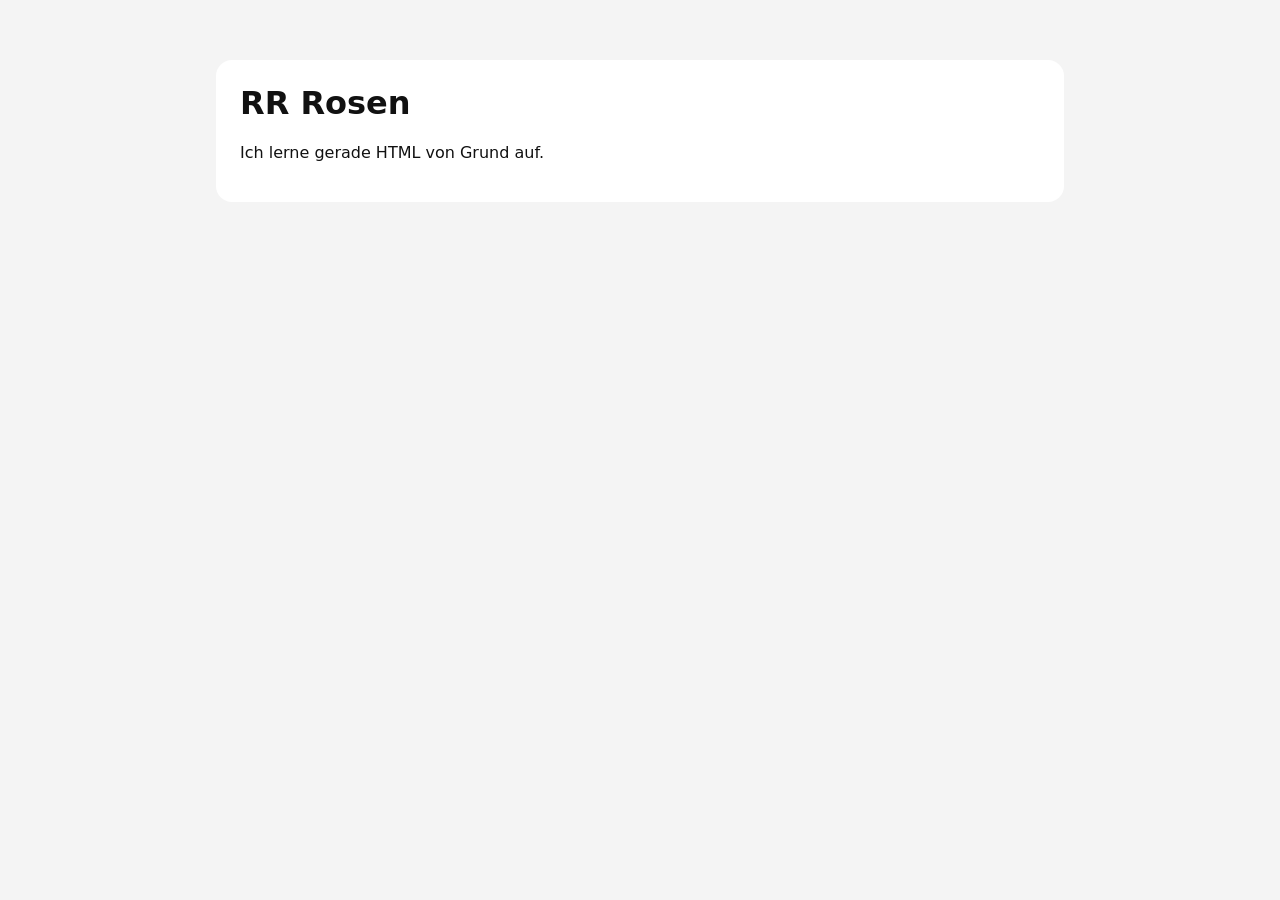
==== commit 494f9854: "Add files via upload" ====
--- a/index.html
+++ b/index.html
@@ -1,1424 +1,17 @@
 <!DOCTYPE html>
-<html lang="en">
+<html lang="de">
+<head>
+    <meta charset="UTF-8">
+    <title>RR Rosen</title>
+    <meta name="viewport" content="width=device-width, initial-scale=1.0">
 
-<head>
-  <title>RRRosen</title>
-  <meta charset="utf-8">
-  <meta http-equiv="X-UA-Compatible" content="IE=edge">
-  <meta name="viewport" content="width=device-width, initial-scale=1.0">
-  <meta name="format-detection" content="telephone=no">
-  <meta name="apple-mobile-web-app-capable" content="yes">
-  <meta name="author" content="TemplatesJungle">
-  <meta name="keywords" content="ecommerce,fashion,store">
-  <meta name="description" content="Bootstrap 5 Fashion Store HTML CSS Template">
-  <link href="https://cdn.jsdelivr.net/npm/bootstrap@5.3.0-alpha3/dist/css/bootstrap.min.css" rel="stylesheet"
-    integrity="sha384-KK94CHFLLe+nY2dmCWGMq91rCGa5gtU4mk92HdvYe+M/SXH301p5ILy+dN9+nJOZ" crossorigin="anonymous">
-  <link rel="stylesheet" type="text/css" href="css/vendor.css">
-  <link rel="stylesheet" href="https://cdn.jsdelivr.net/npm/swiper@9/swiper-bundle.min.css" />
-  <link rel="stylesheet" type="text/css" href="style.css">
-
-  <link rel="preconnect" href="https://fonts.googleapis.com">
-  <link rel="preconnect" href="https://fonts.gstatic.com" crossorigin>
-  <link
-    href="https://fonts.googleapis.com/css2?family=Jost:ital,wght@0,300;0,400;0,500;0,700;1,300;1,400;1,500;1,700&family=Marcellus&display=swap"
-    rel="stylesheet">
+    <link rel="stylesheet" href="simple-style.css">
 </head>
 
-<body class="homepage">
-  <svg xmlns="http://www.w3.org/2000/svg" style="display: none;">
-    <defs>
-      <symbol xmlns="http://www.w3.org/2000/svg" id="instagram" viewBox="0 0 15 15">
-        <path fill="none" stroke="currentColor"
-          d="M11 3.5h1M4.5.5h6a4 4 0 0 1 4 4v6a4 4 0 0 1-4 4h-6a4 4 0 0 1-4-4v-6a4 4 0 0 1 4-4Zm3 10a3 3 0 1 1 0-6a3 3 0 0 1 0 6Z" />
-      </symbol>
-      <symbol xmlns="http://www.w3.org/2000/svg" id="facebook" viewBox="0 0 15 15">
-        <path fill="none" stroke="currentColor"
-          d="M7.5 14.5a7 7 0 1 1 0-14a7 7 0 0 1 0 14Zm0 0v-8a2 2 0 0 1 2-2h.5m-5 4h5" />
-      </symbol>
-      <symbol xmlns="http://www.w3.org/2000/svg" id="twitter" viewBox="0 0 15 15">
-        <path fill="currentColor"
-          d="m14.478 1.5l.5-.033a.5.5 0 0 0-.871-.301l.371.334Zm-.498 2.959a.5.5 0 1 0-1 0h1Zm-6.49.082h-.5h.5Zm0 .959h.5h-.5Zm-6.99 7V12a.5.5 0 0 0-.278.916L.5 12.5Zm.998-11l.469-.175a.5.5 0 0 0-.916-.048l.447.223Zm3.994 9l.354.353a.5.5 0 0 0-.195-.827l-.159.474Zm7.224-8.027l-.37.336l.18.199l.265-.04l-.075-.495Zm1.264-.94c.051.778.003 1.25-.123 1.606c-.122.345-.336.629-.723 1l.692.722c.438-.42.776-.832.974-1.388c.193-.546.232-1.178.177-2.006l-.998.066Zm0 3.654V4.46h-1v.728h1Zm-6.99-.646V5.5h1v-.959h-1Zm0 .959V6h1v-.5h-1ZM10.525 1a3.539 3.539 0 0 0-3.537 3.541h1A2.539 2.539 0 0 1 10.526 2V1Zm2.454 4.187C12.98 9.503 9.487 13 5.18 13v1c4.86 0 8.8-3.946 8.8-8.813h-1ZM1.03 1.675C1.574 3.127 3.614 6 7.49 6V5C4.174 5 2.421 2.54 1.966 1.325l-.937.35Zm.021-.398C.004 3.373-.157 5.407.604 7.139c.759 1.727 2.392 3.055 4.73 3.835l.317-.948c-2.155-.72-3.518-1.892-4.132-3.29c-.612-1.393-.523-3.11.427-5.013l-.895-.446Zm4.087 8.87C4.536 10.75 2.726 12 .5 12v1c2.566 0 4.617-1.416 5.346-2.147l-.708-.706Zm7.949-8.009A3.445 3.445 0 0 0 10.526 1v1c.721 0 1.37.311 1.82.809l.74-.671Zm-.296.83a3.513 3.513 0 0 0 2.06-1.134l-.744-.668a2.514 2.514 0 0 1-1.466.813l.15.989ZM.222 12.916C1.863 14.01 3.583 14 5.18 14v-1c-1.63 0-3.048-.011-4.402-.916l-.556.832Z" />
-      </symbol>
-      <symbol xmlns="http://www.w3.org/2000/svg" id="pinterest" viewBox="0 0 15 15">
-        <path fill="none" stroke="currentColor"
-          d="m4.5 13.5l3-7m-3.236 3a2.989 2.989 0 0 1-.764-2V7A3.5 3.5 0 0 1 7 3.5h1A3.5 3.5 0 0 1 11.5 7v.5a3 3 0 0 1-3 3a2.081 2.081 0 0 1-1.974-1.423L6.5 9m1 5.5a7 7 0 1 1 0-14a7 7 0 0 1 0 14Z" />
-      </symbol>
-      <symbol xmlns="http://www.w3.org/2000/svg" id="youtube" viewBox="0 0 15 15">
-        <path fill="currentColor"
-          d="m1.61 12.738l-.104.489l.105-.489Zm11.78 0l.104.489l-.105-.489Zm0-10.476l.104-.489l-.105.489Zm-11.78 0l.106.489l-.105-.489ZM6.5 5.5l.277-.416A.5.5 0 0 0 6 5.5h.5Zm0 4H6a.5.5 0 0 0 .777.416L6.5 9.5Zm3-2l.277.416a.5.5 0 0 0 0-.832L9.5 7.5ZM0 3.636v7.728h1V3.636H0Zm15 7.728V3.636h-1v7.728h1ZM1.506 13.227c3.951.847 8.037.847 11.988 0l-.21-.978a27.605 27.605 0 0 1-11.568 0l-.21.978ZM13.494 1.773a28.606 28.606 0 0 0-11.988 0l.21.978a27.607 27.607 0 0 1 11.568 0l.21-.978ZM15 3.636c0-.898-.628-1.675-1.506-1.863l-.21.978c.418.09.716.458.716.885h1Zm-1 7.728a.905.905 0 0 1-.716.885l.21.978A1.905 1.905 0 0 0 15 11.364h-1Zm-14 0c0 .898.628 1.675 1.506 1.863l.21-.978A.905.905 0 0 1 1 11.364H0Zm1-7.728c0-.427.298-.796.716-.885l-.21-.978A1.905 1.905 0 0 0 0 3.636h1ZM6 5.5v4h1v-4H6Zm.777 4.416l3-2l-.554-.832l-3 2l.554.832Zm3-2.832l-3-2l-.554.832l3 2l.554-.832Z" />
-      </symbol>
-      <symbol xmlns="http://www.w3.org/2000/svg" id="dribble" viewBox="0 0 15 15">
-        <path fill="none" stroke="currentColor" stroke-linecap="round" stroke-linejoin="round"
-          d="M4.839 1.024c3.346 4.041 5.096 7.922 5.704 12.782M.533 6.82c5.985-.138 9.402-1.083 11.97-4.216M2.7 12.594c3.221-4.902 7.171-5.65 11.755-4.293M14.5 7.5a7 7 0 1 0-14 0a7 7 0 0 0 14 0Z" />
-      </symbol>
-      <symbol xmlns="http://www.w3.org/2000/svg" id="calendar" viewBox="0 0 24 24">
-        <g fill="none" stroke="currentColor" stroke-linecap="round" stroke-linejoin="round" stroke-width="2">
-          <rect width="20" height="18" x="2" y="4" rx="4" />
-          <path d="M8 2v4m8-4v4M2 10h20" />
-        </g>
-      </symbol>
-      <symbol xmlns="http://www.w3.org/2000/svg" id="shopping-bag" viewBox="0 0 24 24">
-        <g fill="none" stroke="currentColor" stroke-linecap="round" stroke-linejoin="round" stroke-width="2">
-          <path
-            d="M3.977 9.84A2 2 0 0 1 5.971 8h12.058a2 2 0 0 1 1.994 1.84l.803 10A2 2 0 0 1 18.833 22H5.167a2 2 0 0 1-1.993-2.16l.803-10Z" />
-          <path d="M16 11V6a4 4 0 0 0-4-4v0a4 4 0 0 0-4 4v5" />
-        </g>
-      </symbol>
-      <symbol xmlns="http://www.w3.org/2000/svg" id="gift" viewBox="0 0 24 24">
-        <g fill="none" stroke="currentColor" stroke-linecap="round" stroke-linejoin="round" stroke-width="2">
-          <rect width="18" height="14" x="3" y="8" rx="2" />
-          <path d="M12 5a3 3 0 1 0-3 3m6 0a3 3 0 1 0-3-3m0 0v17m9-7H3" />
-        </g>
-      </symbol>
-      <symbol xmlns="http://www.w3.org/2000/svg" id="arrow-cycle" viewBox="0 0 24 24">
-        <g fill="none" stroke="currentColor" stroke-linecap="round" stroke-linejoin="round" stroke-width="2">
-          <path
-            d="M22 12c0 6-4.39 10-9.806 10C7.792 22 4.24 19.665 3 16m-1-4C2 6 6.39 2 11.806 2C16.209 2 19.76 4.335 21 8" />
-          <path d="m7 17l-4-1l-1 4M17 7l4 1l1-4" />
-        </g>
-      </symbol>
-      <symbol xmlns="http://www.w3.org/2000/svg" id="link" viewBox="0 0 24 24">
-        <path fill="currentColor"
-          d="M12 19a1 1 0 1 0-1-1a1 1 0 0 0 1 1Zm5 0a1 1 0 1 0-1-1a1 1 0 0 0 1 1Zm0-4a1 1 0 1 0-1-1a1 1 0 0 0 1 1Zm-5 0a1 1 0 1 0-1-1a1 1 0 0 0 1 1Zm7-12h-1V2a1 1 0 0 0-2 0v1H8V2a1 1 0 0 0-2 0v1H5a3 3 0 0 0-3 3v14a3 3 0 0 0 3 3h14a3 3 0 0 0 3-3V6a3 3 0 0 0-3-3Zm1 17a1 1 0 0 1-1 1H5a1 1 0 0 1-1-1v-9h16Zm0-11H4V6a1 1 0 0 1 1-1h1v1a1 1 0 0 0 2 0V5h8v1a1 1 0 0 0 2 0V5h1a1 1 0 0 1 1 1ZM7 15a1 1 0 1 0-1-1a1 1 0 0 0 1 1Zm0 4a1 1 0 1 0-1-1a1 1 0 0 0 1 1Z" />
-      </symbol>
-      <symbol xmlns="http://www.w3.org/2000/svg" id="arrow-left" viewBox="0 0 24 24">
-        <path fill="currentColor"
-          d="M17 11H9.41l3.3-3.29a1 1 0 1 0-1.42-1.42l-5 5a1 1 0 0 0-.21.33a1 1 0 0 0 0 .76a1 1 0 0 0 .21.33l5 5a1 1 0 0 0 1.42 0a1 1 0 0 0 0-1.42L9.41 13H17a1 1 0 0 0 0-2Z" />
-      </symbol>
-      <symbol xmlns="http://www.w3.org/2000/svg" id="arrow-right" viewBox="0 0 24 24">
-        <path fill="currentColor"
-          d="M17.92 11.62a1 1 0 0 0-.21-.33l-5-5a1 1 0 0 0-1.42 1.42l3.3 3.29H7a1 1 0 0 0 0 2h7.59l-3.3 3.29a1 1 0 0 0 0 1.42a1 1 0 0 0 1.42 0l5-5a1 1 0 0 0 .21-.33a1 1 0 0 0 0-.76Z" />
-      </symbol>
-      <symbol xmlns="http://www.w3.org/2000/svg" id="play" viewBox="0 0 24 24">
-        <g fill="none" fill-rule="evenodd">
-          <path
-            d="M24 0v24H0V0h24ZM12.593 23.258l-.011.002l-.071.035l-.02.004l-.014-.004l-.071-.035c-.01-.004-.019-.001-.024.005l-.004.01l-.017.428l.005.02l.01.013l.104.074l.015.004l.012-.004l.104-.074l.012-.016l.004-.017l-.017-.427c-.002-.01-.009-.017-.017-.018Zm.265-.113l-.013.002l-.185.093l-.01.01l-.003.011l.018.43l.005.012l.008.007l.201.093c.012.004.023 0 .029-.008l.004-.014l-.034-.614c-.003-.012-.01-.02-.02-.022Zm-.715.002a.023.023 0 0 0-.027.006l-.006.014l-.034.614c0 .012.007.02.017.024l.015-.002l.201-.093l.01-.008l.004-.011l.017-.43l-.003-.012l-.01-.01l-.184-.092Z" />
-          <path fill="currentColor"
-            d="M5.669 4.76a1.469 1.469 0 0 1 2.04-1.177c1.062.454 3.442 1.533 6.462 3.276c3.021 1.744 5.146 3.267 6.069 3.958c.788.591.79 1.763.001 2.356c-.914.687-3.013 2.19-6.07 3.956c-3.06 1.766-5.412 2.832-6.464 3.28c-.906.387-1.92-.2-2.038-1.177c-.138-1.142-.396-3.735-.396-7.237c0-3.5.257-6.092.396-7.235Z" />
-        </g>
-      </symbol>
-      <symbol xmlns="http://www.w3.org/2000/svg" id="category" viewBox="0 0 24 24">
-        <path fill="currentColor"
-          d="M19 5.5h-6.28l-.32-1a3 3 0 0 0-2.84-2H5a3 3 0 0 0-3 3v13a3 3 0 0 0 3 3h14a3 3 0 0 0 3-3v-10a3 3 0 0 0-3-3Zm1 13a1 1 0 0 1-1 1H5a1 1 0 0 1-1-1v-13a1 1 0 0 1 1-1h4.56a1 1 0 0 1 .95.68l.54 1.64a1 1 0 0 0 .95.68h7a1 1 0 0 1 1 1Z" />
-      </symbol>
-      <symbol xmlns="http://www.w3.org/2000/svg" id="calendar" viewBox="0 0 24 24">
-        <path fill="currentColor"
-          d="M19 4h-2V3a1 1 0 0 0-2 0v1H9V3a1 1 0 0 0-2 0v1H5a3 3 0 0 0-3 3v12a3 3 0 0 0 3 3h14a3 3 0 0 0 3-3V7a3 3 0 0 0-3-3Zm1 15a1 1 0 0 1-1 1H5a1 1 0 0 1-1-1v-7h16Zm0-9H4V7a1 1 0 0 1 1-1h2v1a1 1 0 0 0 2 0V6h6v1a1 1 0 0 0 2 0V6h2a1 1 0 0 1 1 1Z" />
-      </symbol>
-      <symbol xmlns="http://www.w3.org/2000/svg" id="heart" viewBox="0 0 24 24">
-        <path fill="currentColor"
-          d="M20.16 4.61A6.27 6.27 0 0 0 12 4a6.27 6.27 0 0 0-8.16 9.48l7.45 7.45a1 1 0 0 0 1.42 0l7.45-7.45a6.27 6.27 0 0 0 0-8.87Zm-1.41 7.46L12 18.81l-6.75-6.74a4.28 4.28 0 0 1 3-7.3a4.25 4.25 0 0 1 3 1.25a1 1 0 0 0 1.42 0a4.27 4.27 0 0 1 6 6.05Z" />
-      </symbol>
-      <symbol xmlns="http://www.w3.org/2000/svg" id="plus" viewBox="0 0 24 24">
-        <path fill="currentColor"
-          d="M19 11h-6V5a1 1 0 0 0-2 0v6H5a1 1 0 0 0 0 2h6v6a1 1 0 0 0 2 0v-6h6a1 1 0 0 0 0-2Z" />
-      </symbol>
-      <symbol xmlns="http://www.w3.org/2000/svg" id="minus" viewBox="0 0 24 24">
-        <path fill="currentColor" d="M19 11H5a1 1 0 0 0 0 2h14a1 1 0 0 0 0-2Z" />
-      </symbol>
-      <symbol xmlns="http://www.w3.org/2000/svg" id="cart" viewBox="0 0 24 24">
-        <path fill="currentColor"
-          d="M8.5 19a1.5 1.5 0 1 0 1.5 1.5A1.5 1.5 0 0 0 8.5 19ZM19 16H7a1 1 0 0 1 0-2h8.491a3.013 3.013 0 0 0 2.885-2.176l1.585-5.55A1 1 0 0 0 19 5H6.74a3.007 3.007 0 0 0-2.82-2H3a1 1 0 0 0 0 2h.921a1.005 1.005 0 0 1 .962.725l.155.545v.005l1.641 5.742A3 3 0 0 0 7 18h12a1 1 0 0 0 0-2Zm-1.326-9l-1.22 4.274a1.005 1.005 0 0 1-.963.726H8.754l-.255-.892L7.326 7ZM16.5 19a1.5 1.5 0 1 0 1.5 1.5a1.5 1.5 0 0 0-1.5-1.5Z" />
-      </symbol>
-      <symbol xmlns="http://www.w3.org/2000/svg" id="check" viewBox="0 0 24 24">
-        <path fill="currentColor"
-          d="M18.71 7.21a1 1 0 0 0-1.42 0l-7.45 7.46l-3.13-3.14A1 1 0 1 0 5.29 13l3.84 3.84a1 1 0 0 0 1.42 0l8.16-8.16a1 1 0 0 0 0-1.47Z" />
-      </symbol>
-      <symbol xmlns="http://www.w3.org/2000/svg" id="trash" viewBox="0 0 24 24">
-        <path fill="currentColor"
-          d="M10 18a1 1 0 0 0 1-1v-6a1 1 0 0 0-2 0v6a1 1 0 0 0 1 1ZM20 6h-4V5a3 3 0 0 0-3-3h-2a3 3 0 0 0-3 3v1H4a1 1 0 0 0 0 2h1v11a3 3 0 0 0 3 3h8a3 3 0 0 0 3-3V8h1a1 1 0 0 0 0-2ZM10 5a1 1 0 0 1 1-1h2a1 1 0 0 1 1 1v1h-4Zm7 14a1 1 0 0 1-1 1H8a1 1 0 0 1-1-1V8h10Zm-3-1a1 1 0 0 0 1-1v-6a1 1 0 0 0-2 0v6a1 1 0 0 0 1 1Z" />
-      </symbol>
-      <symbol xmlns="http://www.w3.org/2000/svg" id="star-outline" viewBox="0 0 15 15">
-        <path fill="none" stroke="currentColor" stroke-linecap="round" stroke-linejoin="round"
-          d="M7.5 9.804L5.337 11l.413-2.533L4 6.674l2.418-.37L7.5 4l1.082 2.304l2.418.37l-1.75 1.793L9.663 11L7.5 9.804Z" />
-      </symbol>
-      <symbol xmlns="http://www.w3.org/2000/svg" id="star-solid" viewBox="0 0 15 15">
-        <path fill="currentColor"
-          d="M7.953 3.788a.5.5 0 0 0-.906 0L6.08 5.85l-2.154.33a.5.5 0 0 0-.283.843l1.574 1.613l-.373 2.284a.5.5 0 0 0 .736.518l1.92-1.063l1.921 1.063a.5.5 0 0 0 .736-.519l-.373-2.283l1.574-1.613a.5.5 0 0 0-.283-.844L8.921 5.85l-.968-2.062Z" />
-      </symbol>
-      <symbol xmlns="http://www.w3.org/2000/svg" id="search" viewBox="0 0 24 24">
-        <path fill="currentColor"
-          d="M21.71 20.29L18 16.61A9 9 0 1 0 16.61 18l3.68 3.68a1 1 0 0 0 1.42 0a1 1 0 0 0 0-1.39ZM11 18a7 7 0 1 1 7-7a7 7 0 0 1-7 7Z" />
-      </symbol>
-      <symbol xmlns="http://www.w3.org/2000/svg" id="user" viewBox="0 0 24 24">
-        <path fill="currentColor"
-          d="M15.71 12.71a6 6 0 1 0-7.42 0a10 10 0 0 0-6.22 8.18a1 1 0 0 0 2 .22a8 8 0 0 1 15.9 0a1 1 0 0 0 1 .89h.11a1 1 0 0 0 .88-1.1a10 10 0 0 0-6.25-8.19ZM12 12a4 4 0 1 1 4-4a4 4 0 0 1-4 4Z" />
-      </symbol>
-      <symbol xmlns="http://www.w3.org/2000/svg" id="close" viewBox="0 0 15 15">
-        <path fill="currentColor"
-          d="M7.953 3.788a.5.5 0 0 0-.906 0L6.08 5.85l-2.154.33a.5.5 0 0 0-.283.843l1.574 1.613l-.373 2.284a.5.5 0 0 0 .736.518l1.92-1.063l1.921 1.063a.5.5 0 0 0 .736-.519l-.373-2.283l1.574-1.613a.5.5 0 0 0-.283-.844L8.921 5.85l-.968-2.062Z" />
-      </symbol>
-    </defs>
-  </svg>
-
-  <div class="preloader text-white fs-6 text-uppercase overflow-hidden"></div>
-
-  <div class="search-popup">
-    <div class="search-popup-container">
-
-      <form role="search" method="get" class="form-group" action="">
-        <input type="search" id="search-form" class="form-control border-0 border-bottom"
-          placeholder="Type and press enter" value="" name="s" />
-        <button type="submit" class="search-submit border-0 position-absolute bg-white"
-          style="top: 15px;right: 15px;"><svg class="search" width="24" height="24">
-            <use xlink:href="#search"></use>
-          </svg></button>
-      </form>
-
-      <h5 class="cat-list-title">Browse Categories</h5>
-
-      <ul class="cat-list">
-        <li class="cat-list-item">
-          <a href="#" title="Jackets">Jackets</a>
-        </li>
-        <li class="cat-list-item">
-          <a href="#" title="T-shirts">T-shirts</a>
-        </li>
-        <li class="cat-list-item">
-          <a href="#" title="Handbags">Handbags</a>
-        </li>
-        <li class="cat-list-item">
-          <a href="#" title="Accessories">Accessories</a>
-        </li>
-        <li class="cat-list-item">
-          <a href="#" title="Cosmetics">Cosmetics</a>
-        </li>
-        <li class="cat-list-item">
-          <a href="#" title="Dresses">Dresses</a>
-        </li>
-        <li class="cat-list-item">
-          <a href="#" title="Jumpsuits">Jumpsuits</a>
-        </li>
-      </ul>
-
-    </div>
-  </div>
-
-  <div class="offcanvas offcanvas-end" data-bs-scroll="true" tabindex="-1" id="offcanvasCart" aria-labelledby="My Cart">
-    <div class="offcanvas-header justify-content-center">
-      <button type="button" class="btn-close" data-bs-dismiss="offcanvas" aria-label="Close"></button>
-    </div>
-    <div class="offcanvas-body">
-      <div class="order-md-last">
-        <h4 class="d-flex justify-content-between align-items-center mb-3">
-          <span class="text-primary">Your cart</span>
-          <span class="badge bg-primary rounded-pill">3</span>
-        </h4>
-        <ul class="list-group mb-3">
-          <li class="list-group-item d-flex justify-content-between lh-sm">
-            <div>
-              <h6 class="my-0">Growers cider</h6>
-              <small class="text-body-secondary">Brief description</small>
-            </div>
-            <span class="text-body-secondary">$12</span>
-          </li>
-          <li class="list-group-item d-flex justify-content-between lh-sm">
-            <div>
-              <h6 class="my-0">Fresh grapes</h6>
-              <small class="text-body-secondary">Brief description</small>
-            </div>
-            <span class="text-body-secondary">$8</span>
-          </li>
-          <li class="list-group-item d-flex justify-content-between lh-sm">
-            <div>
-              <h6 class="my-0">Heinz tomato ketchup</h6>
-              <small class="text-body-secondary">Brief description</small>
-            </div>
-            <span class="text-body-secondary">$5</span>
-          </li>
-          <li class="list-group-item d-flex justify-content-between">
-            <span>Total (USD)</span>
-            <strong>$20</strong>
-          </li>
-        </ul>
-
-        <button class="w-100 btn btn-primary btn-lg" type="submit">Continue to Checkout</button>
-      </div>
-    </div>
-  </div>
-
-  <nav class="navbar navbar-expand-lg bg-light text-uppercase fs-6 p-3 border-bottom align-items-center">
-    <div class="container-fluid">
-      <div class="row justify-content-between align-items-center w-100">
-
-        <div class="col-auto">
-          <a class="navbar-brand text-white" href="index.html">
-            <svg width="112" height="45" viewBox="0 0 112 45" xmlns="http://www.w3.org/2000/svg" fill="#111">
-              <path
-                d="M2.51367 34.9297C2.58398 34.6836 2.64844 34.3789 2.70703 34.0156C2.77734 33.6523 2.83594 33.2012 2.88281 32.6621C2.92969 32.123 2.96484 31.4844 2.98828 30.7461C3.01172 29.9961 3.02344 29.123 3.02344 28.127V16.6836C3.02344 15.6875 3.01172 14.8203 2.98828 14.082C2.96484 13.332 2.92969 12.6875 2.88281 12.1484C2.83594 11.5977 2.77734 11.1406 2.70703 10.7773C2.64844 10.4141 2.58398 10.1094 2.51367 9.86328V9.79297H6.73242V9.86328C6.66211 10.1094 6.5918 10.4141 6.52148 10.7773C6.46289 11.1406 6.41016 11.5977 6.36328 12.1484C6.32812 12.6875 6.29297 13.332 6.25781 14.082C6.23438 14.8203 6.22266 15.6875 6.22266 16.6836V20.6035L16.4883 12.2188C17.6367 11.2813 18.2109 10.4727 18.2109 9.79297H23.1504V9.86328C22.459 10.0273 21.7559 10.3437 21.041 10.8125C20.3379 11.2695 19.5879 11.832 18.791 12.5L9.7207 20.0938L20.6367 32.082C21.0938 32.5508 21.4805 32.9434 21.7969 33.2598C22.125 33.5645 22.4121 33.8223 22.6582 34.0332C22.9043 34.2324 23.127 34.4023 23.3262 34.543C23.5371 34.6719 23.7539 34.8008 23.9766 34.9297V35H18.8262C18.7793 34.8945 18.6973 34.7598 18.5801 34.5957C18.4746 34.4316 18.3457 34.2617 18.1934 34.0859C18.0527 33.9102 17.8945 33.7285 17.7188 33.541C17.5547 33.3535 17.3965 33.1777 17.2441 33.0137L6.22266 20.9199V28.127C6.22266 29.123 6.23438 29.9961 6.25781 30.7461C6.29297 31.4844 6.32812 32.123 6.36328 32.6621C6.41016 33.2012 6.46289 33.6523 6.52148 34.0156C6.5918 34.3789 6.66211 34.6836 6.73242 34.9297V35H2.51367V34.9297ZM45.3846 35V34.9297C45.408 34.8711 45.4256 34.7832 45.4373 34.666C45.4491 34.5488 45.4549 34.4434 45.4549 34.3496C45.4549 33.9863 45.4022 33.5879 45.2967 33.1543C45.203 32.709 45.0155 32.1582 44.7342 31.502L42.6073 26.7207C41.951 26.6973 41.078 26.6855 39.9881 26.6855C38.8983 26.6855 37.7205 26.6855 36.4549 26.6855C35.5291 26.6855 34.6327 26.6855 33.7655 26.6855C32.91 26.6855 32.1366 26.6973 31.4452 26.7207L29.4237 31.3613C29.2479 31.7949 29.0604 32.2695 28.8612 32.7852C28.662 33.3008 28.5623 33.8223 28.5623 34.3496C28.5623 34.502 28.5741 34.6309 28.5975 34.7363C28.6209 34.8301 28.6444 34.8945 28.6678 34.9297V35H25.0819V34.9297C25.2928 34.707 25.5565 34.3145 25.8729 33.752C26.1893 33.1777 26.535 32.4629 26.91 31.6074L36.9823 9.26562H38.3885L47.9334 30.7461C48.1561 31.25 48.3846 31.7422 48.619 32.2227C48.8651 32.6914 49.0936 33.1133 49.3045 33.4883C49.5155 33.8633 49.703 34.1797 49.867 34.4375C50.0311 34.6953 50.1424 34.8594 50.201 34.9297V35H45.3846ZM33.994 25.1738C34.6737 25.1738 35.3709 25.1738 36.0858 25.1738C36.8006 25.1621 37.4979 25.1562 38.1776 25.1562C38.869 25.1445 39.5311 25.1387 40.1639 25.1387C40.7967 25.127 41.3709 25.1152 41.8866 25.1035L36.9471 13.9414L32.0955 25.1738H33.994ZM54.6989 34.9297C54.7692 34.6836 54.8337 34.3789 54.8923 34.0156C54.9509 33.6523 55.0036 33.2012 55.0505 32.6621C55.0973 32.123 55.1325 31.4844 55.1559 30.7461C55.1794 29.9961 55.1911 29.123 55.1911 28.127V16.6836C55.1911 15.6875 55.1794 14.8203 55.1559 14.082C55.1325 13.332 55.0973 12.6875 55.0505 12.1484C55.0036 11.5977 54.9509 11.1406 54.8923 10.7773C54.8337 10.4141 54.7692 10.1094 54.6989 9.86328V9.79297H58.9001V9.86328C58.8298 10.1094 58.7595 10.4141 58.6891 10.7773C58.6305 11.1406 58.5778 11.5977 58.5309 12.1484C58.4958 12.6875 58.4606 13.332 58.4255 14.082C58.402 14.8203 58.3903 15.6875 58.3903 16.6836V28.127C58.3903 29.123 58.402 29.9961 58.4255 30.7461C58.4606 31.4844 58.4958 32.123 58.5309 32.6621C58.5778 33.2012 58.6305 33.6523 58.6891 34.0156C58.7595 34.3789 58.8298 34.6836 58.9001 34.9297V35H54.6989V34.9297ZM69.9722 28.127C69.9722 29.123 69.9839 29.9961 70.0073 30.7461C70.0425 31.4844 70.0777 32.123 70.1128 32.6621C70.1597 33.2012 70.2124 33.6523 70.271 34.0156C70.3413 34.3789 70.4116 34.6836 70.482 34.9297V35H66.2632V34.9297C66.3335 34.6836 66.398 34.3789 66.4566 34.0156C66.5269 33.6523 66.5796 33.2012 66.6148 32.6621C66.6616 32.123 66.6968 31.4844 66.7202 30.7461C66.7554 30.0078 66.773 29.1348 66.773 28.127V16.6836C66.773 15.6875 66.7554 14.8203 66.7202 14.082C66.6968 13.332 66.6616 12.6875 66.6148 12.1484C66.5796 11.6094 66.5269 11.1582 66.4566 10.7949C66.398 10.4199 66.3335 10.1094 66.2632 9.86328V9.79297L67.0015 9.86328C67.2241 9.88672 67.4702 9.9043 67.7398 9.91602C68.021 9.91602 68.3081 9.91602 68.6011 9.91602C69.0581 9.91602 69.6734 9.86328 70.4468 9.75781C71.232 9.64062 72.228 9.58203 73.4351 9.58203C74.5601 9.58203 75.5972 9.73438 76.5464 10.0391C77.5073 10.3437 78.3394 10.7891 79.0425 11.375C79.7456 11.9609 80.2905 12.6816 80.6773 13.5371C81.0757 14.3809 81.2749 15.3418 81.2749 16.4199C81.2749 17.2637 81.1636 18.0488 80.9409 18.7754C80.73 19.4902 80.4253 20.1406 80.0269 20.7266C79.6402 21.3125 79.1714 21.834 78.6206 22.291C78.0698 22.7363 77.4546 23.1113 76.7749 23.416L82.9448 32.082C83.2495 32.5156 83.5308 32.8906 83.7886 33.207C84.0581 33.5234 84.3101 33.7988 84.5445 34.0332C84.7905 34.2559 85.0249 34.4434 85.2476 34.5957C85.4702 34.7363 85.6987 34.8477 85.9331 34.9297V35H80.853C80.8179 34.7773 80.7007 34.4844 80.5015 34.1211C80.314 33.7461 80.0913 33.377 79.8335 33.0137L73.6109 24.2422C73.3413 24.2656 73.0718 24.2891 72.8023 24.3125C72.5327 24.3242 72.2573 24.3301 71.9761 24.3301C71.648 24.3301 71.314 24.3184 70.9741 24.2949C70.646 24.2715 70.312 24.2305 69.9722 24.1719V28.127ZM69.9722 22.8008C70.2886 22.8711 70.6109 22.9238 70.939 22.959C71.2671 22.9824 71.5835 22.9941 71.8882 22.9941C72.7671 22.9941 73.5698 22.8652 74.2964 22.6074C75.023 22.3379 75.6382 21.9336 76.1421 21.3945C76.6577 20.8555 77.0562 20.1875 77.3374 19.3906C77.6187 18.582 77.7593 17.6387 77.7593 16.5605C77.7593 15.6816 77.6597 14.8848 77.4605 14.1699C77.2612 13.4551 76.9624 12.8516 76.564 12.3594C76.1773 11.8555 75.6851 11.4687 75.0874 11.1992C74.4898 10.918 73.7925 10.7773 72.9956 10.7773C72.187 10.7773 71.5425 10.8184 71.062 10.9004C70.5816 10.9824 70.2183 11.0703 69.9722 11.1641V22.8008ZM107.13 35V34.9297C107.154 34.8711 107.171 34.7832 107.183 34.666C107.195 34.5488 107.201 34.4434 107.201 34.3496C107.201 33.9863 107.148 33.5879 107.042 33.1543C106.949 32.709 106.761 32.1582 106.48 31.502L104.353 26.7207C103.697 26.6973 102.824 26.6855 101.734 26.6855C100.644 26.6855 99.4662 26.6855 98.2005 26.6855C97.2748 26.6855 96.3783 26.6855 95.5111 26.6855C94.6556 26.6855 93.8822 26.6973 93.1908 26.7207L91.1693 31.3613C90.9935 31.7949 90.806 32.2695 90.6068 32.7852C90.4076 33.3008 90.308 33.8223 90.308 34.3496C90.308 34.502 90.3197 34.6309 90.3431 34.7363C90.3666 34.8301 90.39 34.8945 90.4134 34.9297V35H86.8275V34.9297C87.0384 34.707 87.3021 34.3145 87.6185 33.752C87.9349 33.1777 88.2806 32.4629 88.6556 31.6074L98.7279 9.26562H100.134L109.679 30.7461C109.902 31.25 110.13 31.7422 110.365 32.2227C110.611 32.6914 110.839 33.1133 111.05 33.4883C111.261 33.8633 111.449 34.1797 111.613 34.4375C111.777 34.6953 111.888 34.8594 111.947 34.9297V35H107.13ZM95.7396 25.1738C96.4193 25.1738 97.1166 25.1738 97.8314 25.1738C98.5462 25.1621 99.2435 25.1562 99.9232 25.1562C100.615 25.1445 101.277 25.1387 101.91 25.1387C102.542 25.127 103.117 25.1152 103.632 25.1035L98.6927 13.9414L93.8412 25.1738H95.7396Z" />
-            </svg>
-          </a>
-        </div>
-
-        <div class="col-auto">
-          <button class="navbar-toggler" type="button" data-bs-toggle="offcanvas" data-bs-target="#offcanvasNavbar"
-            aria-controls="offcanvasNavbar">
-            <span class="navbar-toggler-icon"></span>
-          </button>
-
-          <div class="offcanvas offcanvas-end" tabindex="-1" id="offcanvasNavbar"
-            aria-labelledby="offcanvasNavbarLabel">
-            <div class="offcanvas-header">
-              <h5 class="offcanvas-title" id="offcanvasNavbarLabel">Menu</h5>
-              <button type="button" class="btn-close text-reset" data-bs-dismiss="offcanvas"
-                aria-label="Close"></button>
-            </div>
-
-            <div class="offcanvas-body">
-              <ul class="navbar-nav justify-content-end flex-grow-1 gap-1 gap-md-5 pe-3">
-                <li class="nav-item dropdown">
-                  <a class="nav-link dropdown-toggle active" href="#" id="dropdownHome" data-bs-toggle="dropdown"
-                    aria-haspopup="true" aria-expanded="false">Home</a>
-                  <ul class="dropdown-menu list-unstyled" aria-labelledby="dropdownHome">
-                    <li>
-                      <a href="index.html" class="dropdown-item item-anchor">Home Layout 1</a>
-                    </li>
-                    <li>
-                      <a href="index.html" class="dropdown-item item-anchor">Home Layout 2 </a>
-                    </li>
-                    <li>
-                      <a href="index.html" class="dropdown-item item-anchor">Home Layout 3 </a>
-                    </li>
-                    <li>
-                      <a href="index.html" class="dropdown-item item-anchor">Home Layout 4 </a>
-                    </li>
-                  </ul>
-                </li>
-                <li class="nav-item dropdown">
-                  <a class="nav-link dropdown-toggle" href="#" id="dropdownShop" data-bs-toggle="dropdown"
-                    aria-haspopup="true" aria-expanded="false">Shop</a>
-                  <ul class="dropdown-menu list-unstyled" aria-labelledby="dropdownShop">
-                    <li>
-                      <a href="index.html" class="dropdown-item item-anchor">Shop Sidebar </a>
-                    </li>
-                    <li>
-                      <a href="index.html" class="dropdown-item item-anchor">Shop Three Column </a>
-                    </li>
-                    <li>
-                      <a href="index.html" class="dropdown-item item-anchor">Shop Three Column Wide </a>
-                    </li>
-                    <li>
-                      <a href="index.html" class="dropdown-item item-anchor">Shop Four Column </a>
-                    </li>
-                    <li>
-                      <a href="index.html" class="dropdown-item item-anchor">Shop Four Column Wide </a>
-                    </li>
-                    <li>
-                      <a href="index.html" class="dropdown-item item-anchor">Shop Six Column </a>
-                    </li>
-                    <li>
-                      <a href="index.html" class="dropdown-item item-anchor">Shop Six Column Wide </a>
-                    </li>
-                    <li>
-                      <a href="index.html" class="dropdown-item item-anchor">Single Product </a>
-                    </li>
-                    <li>
-                      <a href="index.html" class="dropdown-item item-anchor">Single Product V2 </a>
-                    </li>
-                  </ul>
-                </li>
-                <li class="nav-item dropdown">
-                  <a class="nav-link dropdown-toggle" href="#" id="dropdownBlog" data-bs-toggle="dropdown"
-                    aria-haspopup="true" aria-expanded="false">Blog</a>
-                  <ul class="dropdown-menu list-unstyled" aria-labelledby="dropdownBlog">
-                    <li>
-                      <a href="index.html" class="dropdown-item item-anchor">Blog Classic </a>
-                    </li>
-                    <li>
-                      <a href="index.html" class="dropdown-item item-anchor">Blog Grid with Sidebar </a>
-                    </li>
-                    <li>
-                      <a href="index.html" class="dropdown-item item-anchor">Blog Grid Four Column </a>
-                    </li>
-                    <li>
-                      <a href="index.html" class="dropdown-item item-anchor">Blog No Sidebar </a>
-                    </li>
-                    <li>
-                      <a href="index.html" class="dropdown-item item-anchor">Blog Right Sidebar </a>
-                    </li>
-                    <li>
-                      <a href="index.html" class="dropdown-item item-anchor">Single Post </a>
-                    </li>
-                    <li>
-                      <a href="index.html" class="dropdown-item item-anchor">Single Post No Sidebar </a>
-                    </li>
-                  </ul>
-                </li>
-                <li class="nav-item dropdown">
-                  <a class="nav-link dropdown-toggle" href="#" id="dropdownPages" data-bs-toggle="dropdown"
-                    aria-haspopup="true" aria-expanded="false">Pages</a>
-                  <ul class="dropdown-menu list-unstyled" aria-labelledby="dropdownPages">
-                    <li>
-                      <a href="index.html" class="dropdown-item item-anchor">About </a>
-                    </li>
-                    <li>
-                      <a href="index.html" class="dropdown-item item-anchor">Cart </a>
-                    </li>
-                    <li>
-                      <a href="index.html" class="dropdown-item item-anchor">Checkout </a>
-                    </li>
-                    <li>
-                      <a href="index.html" class="dropdown-item item-anchor">Coming Soon </a>
-                    </li>
-                    <li>
-                      <a href="index.html" class="dropdown-item item-anchor">Contact </a>
-                    </li>
-                    <li>
-                      <a href="index.html" class="dropdown-item item-anchor">Error Page </a>
-                    </li>
-                    <li>
-                      <a href="index.html" class="dropdown-item item-anchor">FAQs </a>
-                    </li>
-                    <li>
-                      <a href="index.html" class="dropdown-item item-anchor">My Account </a>
-                    </li>
-                    <li>
-                      <a href="index.html" class="dropdown-item item-anchor">Order Tracking </a>
-                    </li>
-                    <li>
-                      <a href="index.html" class="dropdown-item item-anchor">Wishlist </a>
-                    </li>
-                  </ul>
-                </li>
-                <li class="nav-item">
-                  <a class="nav-link" href="#">Blog</a>
-                </li>
-                <li class="nav-item">
-                  <a class="nav-link" href="#">Contact</a>
-                </li>
-              </ul>
-            </div>
-          </div>
-        </div>
-
-        <div class="col-3 col-lg-auto">
-          <ul class="list-unstyled d-flex m-0">
-            <li class="d-none d-lg-block">
-              <a href="index.html" class="text-uppercase mx-3">Wishlist <span class="wishlist-count">(0)</span>
-              </a>
-            </li>
-            <li class="d-none d-lg-block">
-              <a href="index.html" class="text-uppercase mx-3" data-bs-toggle="offcanvas" data-bs-target="#offcanvasCart"
-                aria-controls="offcanvasCart">Cart <span class="cart-count">(0)</span>
-              </a>
-            </li>
-            <li class="d-lg-none">
-              <a href="#" class="mx-2">
-                <svg width="24" height="24" viewBox="0 0 24 24">
-                  <use xlink:href="#heart"></use>
-                </svg>
-              </a>
-            </li>
-            <li class="d-lg-none">
-              <a href="#" class="mx-2" data-bs-toggle="offcanvas" data-bs-target="#offcanvasCart"
-                aria-controls="offcanvasCart">
-                <svg width="24" height="24" viewBox="0 0 24 24">
-                  <use xlink:href="#cart"></use>
-                </svg>
-              </a>
-            </li>
-            <li class="search-box" class="mx-2">
-              <a href="#search" class="search-button">
-                <svg width="24" height="24" viewBox="0 0 24 24">
-                  <use xlink:href="#search"></use>
-                </svg>
-              </a>
-            </li>
-          </ul>
-        </div>
-
-      </div>
-
-    </div>
-  </nav>
-
-  <section id="billboard" class="bg-light py-5">
-    <div class="container">
-      <div class="row justify-content-center">
-        <h1 class="section-title text-center mt-4" data-aos="fade-up">RRRosen Produkte</h1>
-        <div class="col-md-6 text-center" data-aos="fade-up" data-aos-delay="300">
-          <p>Finde Einzelstücke von localen Künstlern in Wien</p>
-        </div>
-      </div>
-      <div class="row">
-        <div class="swiper main-swiper py-4" data-aos="fade-up" data-aos-delay="600">
-          <div class="swiper-wrapper d-flex border-animation-left">
-            <div class="swiper-slide">
-              <div class="banner-item image-zoom-effect">
-                <div class="image-holder">
-                  <a href="#">
-                    <img src="images/banner-image-6.jpg" alt="product" class="img-fluid">
-                  </a>
-                </div>
-                <div class="banner-content py-4">
-                  <h5 class="element-title text-uppercase">
-                    <a href="index.html" class="item-anchor">Soft leather jackets</a>
-                  </h5>
-                  <p>Scelerisque duis aliquam qui lorem ipsum dolor amet, consectetur adipiscing elit.</p>
-                  <div class="btn-left">
-                    <a href="#" class="btn-link fs-6 text-uppercase item-anchor text-decoration-none">Discover Now</a>
-                  </div>
-                </div>
-              </div>
-            </div>
-            <div class="swiper-slide">
-              <div class="banner-item image-zoom-effect">
-                <div class="image-holder">
-                  <a href="#">
-                    <img src="images/banner-image-1.jpg" alt="product" class="img-fluid">
-                  </a>
-                </div>
-                <div class="banner-content py-4">
-                  <h5 class="element-title text-uppercase">
-                    <a href="index.html" class="item-anchor">Soft leather jackets</a>
-                  </h5>
-                  <p>Scelerisque duis aliquam qui lorem ipsum dolor amet, consectetur adipiscing elit.</p>
-                  <div class="btn-left">
-                    <a href="#" class="btn-link fs-6 text-uppercase item-anchor text-decoration-none">Discover Now</a>
-                  </div>
-                </div>
-              </div>
-            </div>
-            <div class="swiper-slide">
-              <div class="banner-item image-zoom-effect">
-                <div class="image-holder">
-                  <a href="#">
-                    <img src="images/banner-image-2.jpg" alt="product" class="img-fluid">
-                  </a>
-                </div>
-                <div class="banner-content py-4">
-                  <h5 class="element-title text-uppercase">
-                    <a href="index.html" class="item-anchor">Soft leather jackets</a>
-                  </h5>
-                  <p>Scelerisque duis aliquam qui lorem ipsum dolor amet, consectetur adipiscing elit.</p>
-                  <div class="btn-left">
-                    <a href="#" class="btn-link fs-6 text-uppercase item-anchor text-decoration-none">Discover Now</a>
-                  </div>
-                </div>
-              </div>
-            </div>
-            <div class="swiper-slide">
-              <div class="banner-item image-zoom-effect">
-                <div class="image-holder">
-                  <a href="#">
-                    <img src="images/banner-image-3.jpg" alt="product" class="img-fluid">
-                  </a>
-                </div>
-                <div class="banner-content py-4">
-                  <h5 class="element-title text-uppercase">
-                    <a href="index.html" class="item-anchor">Soft leather jackets</a>
-                  </h5>
-                  <p>Scelerisque duis aliquam qui lorem ipsum dolor amet, consectetur adipiscing elit.</p>
-                  <div class="btn-left">
-                    <a href="#" class="btn-link fs-6 text-uppercase item-anchor text-decoration-none">Discover Now</a>
-                  </div>
-                </div>
-              </div>
-            </div>
-            <div class="swiper-slide">
-              <div class="banner-item image-zoom-effect">
-                <div class="image-holder">
-                  <a href="#">
-                    <img src="images/banner-image-4.jpg" alt="product" class="img-fluid">
-                  </a>
-                </div>
-                <div class="banner-content py-4">
-                  <h5 class="element-title text-uppercase">
-                    <a href="index.html" class="item-anchor">Out crop sweater</a>
-                  </h5>
-                  <p>Scelerisque duis aliquam qui lorem ipsum dolor amet, consectetur adipiscing elit.</p>
-                  <div class="btn-left">
-                    <a href="#" class="btn-link fs-6 text-uppercase item-anchor text-decoration-none">Discover Now</a>
-                  </div>
-                </div>
-              </div>
-            </div>
-            <div class="swiper-slide">
-              <div class="banner-item image-zoom-effect">
-                <div class="image-holder">
-                  <a href="#">
-                    <img src="images/banner-image-5.jpg" alt="product" class="img-fluid">
-                  </a>
-                </div>
-                <div class="banner-content py-4">
-                  <h5 class="element-title text-uppercase">
-                    <a href="index.html" class="item-anchor">Soft leather jackets</a>
-                  </h5>
-                  <p>Scelerisque duis aliquam qui lorem ipsum dolor amet, consectetur adipiscing elit.</p>
-                  <div class="btn-left">
-                    <a href="#" class="btn-link fs-6 text-uppercase item-anchor text-decoration-none">Discover Now</a>
-                  </div>
-                </div>
-              </div>
-            </div>
-          </div>
-          <div class="swiper-pagination"></div>
-        </div>
-        <div class="icon-arrow icon-arrow-left"><svg width="50" height="50" viewBox="0 0 24 24">
-            <use xlink:href="#arrow-left"></use>
-          </svg></div>
-        <div class="icon-arrow icon-arrow-right"><svg width="50" height="50" viewBox="0 0 24 24">
-            <use xlink:href="#arrow-right"></use>
-          </svg></div>
-      </div>
-    </div>
-  </section>
-
-  <section class="features py-5">
-    <div class="container">
-      <div class="row">
-        <div class="col-md-3 text-center" data-aos="fade-in" data-aos-delay="0">
-          <div class="py-5">
-            <svg width="38" height="38" viewBox="0 0 24 24">
-              <use xlink:href="#calendar"></use>
-            </svg>
-            <h4 class="element-title text-capitalize my-3">Book An Appointment</h4>
-            <p>At imperdiet dui accumsan sit amet nulla risus est ultricies quis.</p>
-          </div>
-        </div>
-        <div class="col-md-3 text-center" data-aos="fade-in" data-aos-delay="300">
-          <div class="py-5">
-            <svg width="38" height="38" viewBox="0 0 24 24">
-              <use xlink:href="#shopping-bag"></use>
-            </svg>
-            <h4 class="element-title text-capitalize my-3">Pick up in store</h4>
-            <p>At imperdiet dui accumsan sit amet nulla risus est ultricies quis.</p>
-          </div>
-        </div>
-        <div class="col-md-3 text-center" data-aos="fade-in" data-aos-delay="600">
-          <div class="py-5">
-            <svg width="38" height="38" viewBox="0 0 24 24">
-              <use xlink:href="#gift"></use>
-            </svg>
-            <h4 class="element-title text-capitalize my-3">Special packaging</h4>
-            <p>At imperdiet dui accumsan sit amet nulla risus est ultricies quis.</p>
-          </div>
-        </div>
-        <div class="col-md-3 text-center" data-aos="fade-in" data-aos-delay="900">
-          <div class="py-5">
-            <svg width="38" height="38" viewBox="0 0 24 24">
-              <use xlink:href="#arrow-cycle"></use>
-            </svg>
-            <h4 class="element-title text-capitalize my-3">free global returns</h4>
-            <p>At imperdiet dui accumsan sit amet nulla risus est ultricies quis.</p>
-          </div>
-        </div>
-      </div>
-    </div>
-  </section>
-
-  <section class="categories overflow-hidden">
-    <div class="container">
-      <div class="open-up" data-aos="zoom-out">
-        <div class="row">
-          <div class="col-md-4">
-            <div class="cat-item image-zoom-effect">
-              <div class="image-holder">
-                <a href="index.html">
-                  <img src="images/cat-item1.jpg" alt="categories" class="product-image img-fluid">
-                </a>
-              </div>
-              <div class="category-content">
-                <div class="product-button">
-                  <a href="index.html" class="btn btn-common text-uppercase">Shop for men</a>
-                </div>
-              </div>
-            </div>
-          </div>
-          <div class="col-md-4">
-            <div class="cat-item image-zoom-effect">
-              <div class="image-holder">
-                <a href="index.html">
-                  <img src="images/cat-item2.jpg" alt="categories" class="product-image img-fluid">
-                </a>
-              </div>
-              <div class="category-content">
-                <div class="product-button">
-                  <a href="index.html" class="btn btn-common text-uppercase">Shop for women</a>
-                </div>
-              </div>
-            </div>
-          </div>
-          <div class="col-md-4">
-            <div class="cat-item image-zoom-effect">
-              <div class="image-holder">
-                <a href="index.html">
-                  <img src="images/cat-item3.jpg" alt="categories" class="product-image img-fluid">
-                </a>
-              </div>
-              <div class="category-content">
-                <div class="product-button">
-                  <a href="index.html" class="btn btn-common text-uppercase">Shop accessories</a>
-                </div>
-              </div>
-            </div>
-          </div>
-        </div>
-      </div>
-    </div>
-  </section>
-
-  <section id="new-arrival" class="new-arrival product-carousel py-5 position-relative overflow-hidden">
-    <div class="container">
-      <div class="d-flex flex-wrap justify-content-between align-items-center mt-5 mb-3">
-        <h4 class="text-uppercase">Our New Arrivals</h4>
-        <a href="index.html" class="btn-link">View All Products</a>
-      </div>
-      <div class="swiper product-swiper open-up" data-aos="zoom-out">
-        <div class="swiper-wrapper d-flex">
-          <div class="swiper-slide">
-            <div class="product-item image-zoom-effect link-effect">
-              <div class="image-holder position-relative">
-                <a href="index.html">
-                  <img src="images/product-item-1.jpg" alt="categories" class="product-image img-fluid">
-                </a>
-                <a href="index.html" class="btn-icon btn-wishlist">
-                  <svg width="24" height="24" viewBox="0 0 24 24">
-                    <use xlink:href="#heart"></use>
-                  </svg>
-                </a>
-                <div class="product-content">
-                  <h5 class="element-title text-uppercase fs-5 mt-3">
-                    <a href="index.html">Dark florish onepiece</a>
-                  </h5>
-                  <a href="#" class="text-decoration-none" data-after="Add to cart"><span>$95.00</span></a>
-                </div>
-              </div>
-            </div>
-          </div>
-          <div class="swiper-slide">
-            <div class="product-item image-zoom-effect link-effect">
-              <div class="image-holder position-relative">
-                <a href="index.html">
-                  <img src="images/product-item-2.jpg" alt="categories" class="product-image img-fluid">
-                </a>
-                <a href="index.html" class="btn-icon btn-wishlist">
-                  <svg width="24" height="24" viewBox="0 0 24 24">
-                    <use xlink:href="#heart"></use>
-                  </svg>
-                </a>
-                <div class="product-content">
-                  <h5 class="text-uppercase fs-5 mt-3">
-                    <a href="index.html">Baggy Shirt</a>
-                  </h5>
-                  <a href="#" class="text-decoration-none" data-after="Add to cart"><span>$55.00</span></a>
-                </div>
-              </div>
-            </div>
-          </div>
-          <div class="swiper-slide">
-            <div class="product-item image-zoom-effect link-effect">
-              <div class="image-holder position-relative">
-                <a href="index.html">
-                  <img src="images/product-item-3.jpg" alt="categories" class="product-image img-fluid">
-                </a>
-                <a href="index.html" class="btn-icon btn-wishlist">
-                  <svg width="24" height="24" viewBox="0 0 24 24">
-                    <use xlink:href="#heart"></use>
-                  </svg>
-                </a>
-                <div class="product-content">
-                  <h5 class="text-uppercase fs-5 mt-3">
-                    <a href="index.html">Cotton off-white shirt</a>
-                  </h5>
-                  <a href="#" class="text-decoration-none" data-after="Add to cart"><span>$65.00</span></a>
-                </div>
-              </div>
-            </div>
-          </div>
-          <div class="swiper-slide">
-            <div class="product-item image-zoom-effect link-effect">
-              <div class="image-holder position-relative">
-                <a href="index.html">
-                  <img src="images/product-item-4.jpg" alt="categories" class="product-image img-fluid">
-                </a>
-                <a href="index.html" class="btn-icon btn-wishlist">
-                  <svg width="24" height="24" viewBox="0 0 24 24">
-                    <use xlink:href="#heart"></use>
-                  </svg>
-                </a>
-                <div class="product-content">
-                  <h5 class="text-uppercase fs-5 mt-3">
-                    <a href="index.html">Crop sweater</a>
-                  </h5>
-                  <a href="#" class="text-decoration-none" data-after="Add to cart"><span>$50.00</span></a>
-                </div>
-              </div>
-            </div>
-          </div>
-          <div class="swiper-slide">
-            <div class="product-item image-zoom-effect link-effect">
-              <div class="image-holder position-relative">
-                <a href="index.html">
-                  <img src="images/product-item-10.jpg" alt="categories" class="product-image img-fluid">
-                </a>
-                <a href="index.html" class="btn-icon btn-wishlist">
-                  <svg width="24" height="24" viewBox="0 0 24 24">
-                    <use xlink:href="#heart"></use>
-                  </svg>
-                </a>
-                <div class="product-content">
-                  <h5 class="text-uppercase fs-5 mt-3">
-                    <a href="index.html">Crop sweater</a>
-                  </h5>
-                  <a href="#" class="text-decoration-none" data-after="Add to cart"><span>$70.00</span></a>
-                </div>
-              </div>
-            </div>
-          </div>
-        </div>
-        <div class="swiper-pagination"></div>
-      </div>
-      <div class="icon-arrow icon-arrow-left"><svg width="50" height="50" viewBox="0 0 24 24">
-          <use xlink:href="#arrow-left"></use>
-        </svg></div>
-      <div class="icon-arrow icon-arrow-right"><svg width="50" height="50" viewBox="0 0 24 24">
-          <use xlink:href="#arrow-right"></use>
-        </svg></div>
-    </div>
-  </section>
-
-  <section class="collection bg-light position-relative py-5">
-    <div class="container">
-      <div class="row">
-        <div class="title-xlarge text-uppercase txt-fx domino">Collection</div>
-        <div class="collection-item d-flex flex-wrap my-5">
-          <div class="col-md-6 column-container">
-            <div class="image-holder">
-              <img src="images/single-image-2.jpg" alt="collection" class="product-image img-fluid">
-            </div>
-          </div>
-          <div class="col-md-6 column-container bg-white">
-            <div class="collection-content p-5 m-0 m-md-5">
-              <h3 class="element-title text-uppercase">Classic winter collection</h3>
-              <p>Dignissim lacus, turpis ut suspendisse vel tellus. Turpis purus, gravida orci, fringilla a. Ac sed eu
-                fringilla odio mi. Consequat pharetra at magna imperdiet cursus ac faucibus sit libero. Ultricies quam
-                nunc, lorem sit lorem urna, pretium aliquam ut. In vel, quis donec dolor id in. Pulvinar commodo mollis
-                diam sed facilisis at cursus imperdiet cursus ac faucibus sit faucibus sit libero.</p>
-              <a href="#" class="btn btn-dark text-uppercase mt-3">Shop Collection</a>
-            </div>
-          </div>
-        </div>
-      </div>
-    </div>
-  </section>
-
-  <section id="best-sellers" class="best-sellers product-carousel py-5 position-relative overflow-hidden">
-    <div class="container">
-      <div class="d-flex flex-wrap justify-content-between align-items-center mt-5 mb-3">
-        <h4 class="text-uppercase">Best Selling Items</h4>
-        <a href="index.html" class="btn-link">View All Products</a>
-      </div>
-      <div class="swiper product-swiper open-up" data-aos="zoom-out">
-        <div class="swiper-wrapper d-flex">
-          <div class="swiper-slide">
-            <div class="product-item image-zoom-effect link-effect">
-              <div class="image-holder">
-                <a href="index.html">
-                  <img src="images/product-item-4.jpg" alt="categories" class="product-image img-fluid">
-                </a>
-                <a href="index.html" class="btn-icon btn-wishlist">
-                  <svg width="24" height="24" viewBox="0 0 24 24">
-                    <use xlink:href="#heart"></use>
-                  </svg>
-                </a>
-                <div class="product-content">
-                  <h5 class="text-uppercase fs-5 mt-3">
-                    <a href="index.html">Dark florish onepiece</a>
-                  </h5>
-                  <a href="index.html" class="text-decoration-none" data-after="Add to cart"><span>$95.00</span></a>
-                </div>
-              </div>
-            </div>
-          </div>
-          <div class="swiper-slide">
-            <div class="product-item image-zoom-effect link-effect">
-              <div class="image-holder">
-                <a href="index.html">
-                  <img src="images/product-item-3.jpg" alt="product" class="product-image img-fluid">
-                </a>
-                <a href="index.html" class="btn-icon btn-wishlist">
-                  <svg width="24" height="24" viewBox="0 0 24 24">
-                    <use xlink:href="#heart"></use>
-                  </svg>
-                </a>
-                <div class="product-content">
-                  <h5 class="text-uppercase fs-5 mt-3">
-                    <a href="index.html">Baggy Shirt</a>
-                  </h5>
-                  <a href="index.html" class="text-decoration-none" data-after="Add to cart"><span>$55.00</span></a>
-                </div>
-              </div>
-            </div>
-          </div>
-          <div class="swiper-slide">
-            <div class="product-item image-zoom-effect link-effect">
-              <div class="image-holder">
-                <a href="index.html">
-                  <img src="images/product-item-5.jpg" alt="categories" class="product-image img-fluid">
-                </a>
-                <a href="index.html" class="btn-icon btn-wishlist">
-                  <svg width="24" height="24" viewBox="0 0 24 24">
-                    <use xlink:href="#heart"></use>
-                  </svg>
-                </a>
-                <div class="product-content">
-                  <h5 class="text-uppercase fs-5 mt-3">
-                    <a href="index.html">Cotton off-white shirt</a>
-                  </h5>
-                  <a href="index.html" class="text-decoration-none" data-after="Add to cart"><span>$65.00</span></a>
-                </div>
-              </div>
-            </div>
-          </div>
-          <div class="swiper-slide">
-            <div class="product-item image-zoom-effect link-effect">
-              <div class="image-holder">
-                <a href="index.html">
-                  <img src="images/product-item-6.jpg" alt="categories" class="product-image img-fluid">
-                </a>
-                <a href="index.html" class="btn-icon btn-wishlist">
-                  <svg width="24" height="24" viewBox="0 0 24 24">
-                    <use xlink:href="#heart"></use>
-                  </svg>
-                </a>
-                <div class="product-content">
-                  <h5 class="text-uppercase fs-5 mt-3">
-                    <a href="index.html">Handmade crop sweater</a>
-                  </h5>
-                  <a href="index.html" class="text-decoration-none" data-after="Add to cart"><span>$50.00</span></a>
-                </div>
-              </div>
-            </div>
-          </div>
-          <div class="swiper-slide">
-            <div class="product-item image-zoom-effect link-effect">
-              <div class="image-holder">
-                <a href="index.html">
-                  <img src="images/product-item-9.jpg" alt="categories" class="product-image img-fluid">
-                </a>
-                <a href="index.html" class="btn-icon btn-wishlist">
-                  <svg width="24" height="24" viewBox="0 0 24 24">
-                    <use xlink:href="#heart"></use>
-                  </svg>
-                </a>
-                <div class="product-content">
-                  <h5 class="text-uppercase fs-5 mt-3">
-                    <a href="index.html">Dark florish onepiece</a>
-                  </h5>
-                  <a href="index.html" class="text-decoration-none" data-after="Add to cart"><span>$70.00</span></a>
-                </div>
-              </div>
-            </div>
-          </div>
-          <div class="swiper-slide">
-            <div class="product-item image-zoom-effect link-effect">
-              <div class="image-holder">
-                <a href="index.html">
-                  <img src="images/product-item-10.jpg" alt="categories" class="product-image img-fluid">
-                </a>
-                <a href="index.html" class="btn-icon btn-wishlist">
-                  <svg width="24" height="24" viewBox="0 0 24 24">
-                    <use xlink:href="#heart"></use>
-                  </svg>
-                </a>
-                <div class="product-content">
-                  <h5 class="text-uppercase fs-5 mt-3">
-                    <a href="index.html">Cotton off-white shirt</a>
-                  </h5>
-                  <a href="index.html" class="text-decoration-none" data-after="Add to cart"><span>$70.00</span></a>
-                </div>
-              </div>
-            </div>
-          </div>
-        </div>
-        <div class="swiper-pagination"></div>
-      </div>
-      <div class="icon-arrow icon-arrow-left"><svg width="50" height="50" viewBox="0 0 24 24">
-          <use xlink:href="#arrow-left"></use>
-        </svg></div>
-      <div class="icon-arrow icon-arrow-right"><svg width="50" height="50" viewBox="0 0 24 24">
-          <use xlink:href="#arrow-right"></use>
-        </svg></div>
-    </div>
-  </section>
-
-  <section class="video py-5 overflow-hidden">
-    <div class="container-fluid">
-      <div class="row">
-        <div class="video-content open-up" data-aos="zoom-out">
-          <div class="video-bg">
-            <img src="images/video-image.jpg" alt="video" class="video-image img-fluid">
-          </div>
-          <div class="video-player">
-            <a class="youtube" href="https://www.youtube.com/embed/pjtsGzQjFM4">
-              <svg width="24" height="24" viewBox="0 0 24 24">
-                <use xlink:href="#play"></use>
-              </svg>
-              <img src="images/text-pattern.png" alt="pattern" class="text-rotate">
-            </a>
-          </div>
-        </div>
-      </div>
-    </div>
-  </section>
-
-  <section class="testimonials py-5 bg-light">
-    <div class="section-header text-center mt-5">
-      <h3 class="section-title">WE LOVE GOOD COMPLIMENT</h3>
-    </div>
-    <div class="swiper testimonial-swiper overflow-hidden my-5">
-      <div class="swiper-wrapper d-flex">
-        <div class="swiper-slide">
-          <div class="testimonial-item text-center">
-            <blockquote>
-              <p>“More than expected crazy soft, flexible and best fitted white simple denim shirt.”</p>
-              <div class="review-title text-uppercase">casual way</div>
-            </blockquote>
-          </div>
-        </div>
-        <div class="swiper-slide">
-          <div class="testimonial-item text-center">
-            <blockquote>
-              <p>“Best fitted white denim shirt more than expected crazy soft, flexible</p>
-              <div class="review-title text-uppercase">uptop</div>
-            </blockquote>
-          </div>
-        </div>
-        <div class="swiper-slide">
-          <div class="testimonial-item text-center">
-            <blockquote>
-              <p>“Best fitted white denim shirt more white denim than expected flexible crazy soft.”</p>
-              <div class="review-title text-uppercase">Denim craze</div>
-            </blockquote>
-          </div>
-        </div>
-        <div class="swiper-slide">
-          <div class="testimonial-item text-center">
-            <blockquote>
-              <p>“Best fitted white denim shirt more than expected crazy soft, flexible</p>
-              <div class="review-title text-uppercase">uptop</div>
-            </blockquote>
-          </div>
-        </div>
-      </div>
-    </div>
-    <div class="testimonial-swiper-pagination d-flex justify-content-center mb-5"></div>
-  </section>
-
-  <section id="related-products" class="related-products product-carousel py-5 position-relative overflow-hidden">
-    <div class="container">
-      <div class="d-flex flex-wrap justify-content-between align-items-center mt-5 mb-3">
-        <h4 class="text-uppercase">You May Also Like</h4>
-        <a href="index.html" class="btn-link">View All Products</a>
-      </div>
-      <div class="swiper product-swiper open-up" data-aos="zoom-out">
-        <div class="swiper-wrapper d-flex">
-          <div class="swiper-slide">
-            <div class="product-item image-zoom-effect link-effect">
-              <div class="image-holder">
-                <a href="index.html">
-                  <img src="images/product-item-5.jpg" alt="product" class="product-image img-fluid">
-                </a>
-                <a href="index.html" class="btn-icon btn-wishlist">
-                  <svg width="24" height="24" viewBox="0 0 24 24">
-                    <use xlink:href="#heart"></use>
-                  </svg>
-                </a>
-                <div class="product-content">
-                  <h5 class="text-uppercase fs-5 mt-3">
-                    <a href="index.html">Dark florish onepiece</a>
-                  </h5>
-                  <a href="index.html" class="text-decoration-none" data-after="Add to cart"><span>$95.00</span></a>
-                </div>
-              </div>
-            </div>
-          </div>
-          <div class="swiper-slide">
-            <div class="product-item image-zoom-effect link-effect">
-              <div class="image-holder">
-                <a href="index.html">
-                  <img src="images/product-item-6.jpg" alt="product" class="product-image img-fluid">
-                </a>
-                <a href="index.html" class="btn-icon btn-wishlist">
-                  <svg width="24" height="24" viewBox="0 0 24 24">
-                    <use xlink:href="#heart"></use>
-                  </svg>
-                </a>
-                <div class="product-content">
-                  <h5 class="text-uppercase fs-5 mt-3">
-                    <a href="index.html">Baggy Shirt</a>
-                  </h5>
-                  <a href="index.html" class="text-decoration-none" data-after="Add to cart"><span>$55.00</span></a>
-                </div>
-              </div>
-            </div>
-          </div>
-          <div class="swiper-slide">
-            <div class="product-item image-zoom-effect link-effect">
-              <div class="image-holder">
-                <a href="index.html">
-                  <img src="images/product-item-7.jpg" alt="product" class="product-image img-fluid">
-                </a>
-                <a href="index.html" class="btn-icon btn-wishlist">
-                  <svg width="24" height="24" viewBox="0 0 24 24">
-                    <use xlink:href="#heart"></use>
-                  </svg>
-                </a>
-                <div class="product-content">
-                  <h5 class="text-uppercase fs-5 mt-3">
-                    <a href="index.html">Cotton off-white shirt</a>
-                  </h5>
-                  <a href="index.html" class="text-decoration-none" data-after="Add to cart"><span>$65.00</span></a>
-                </div>
-              </div>
-            </div>
-          </div>
-          <div class="swiper-slide">
-            <div class="product-item image-zoom-effect link-effect">
-              <div class="image-holder">
-                <a href="index.html">
-                  <img src="images/product-item-8.jpg" alt="product" class="product-image img-fluid">
-                </a>
-                <a href="index.html" class="btn-icon btn-wishlist">
-                  <svg width="24" height="24" viewBox="0 0 24 24">
-                    <use xlink:href="#heart"></use>
-                  </svg>
-                </a>
-                <div class="product-content">
-                  <h5 class="text-uppercase fs-5 mt-3">
-                    <a href="index.html">Handmade crop sweater</a>
-                  </h5>
-                  <a href="index.html" class="text-decoration-none" data-after="Add to cart"><span>$50.00</span></a>
-                </div>
-              </div>
-            </div>
-          </div>
-          <div class="swiper-slide">
-            <div class="product-item image-zoom-effect link-effect">
-              <div class="image-holder">
-                <a href="index.html">
-                  <img src="images/product-item-1.jpg" alt="product" class="product-image img-fluid">
-                </a>
-                <a href="index.html" class="btn-icon btn-wishlist">
-                  <svg width="24" height="24" viewBox="0 0 24 24">
-                    <use xlink:href="#heart"></use>
-                  </svg>
-                </a>
-                <div class="product-content">
-                  <h5 class="text-uppercase fs-5 mt-3">
-                    <a href="index.html">Handmade crop sweater</a>
-                  </h5>
-                  <a href="index.html" class="text-decoration-none" data-after="Add to cart"><span>$70.00</span></a>
-                </div>
-              </div>
-            </div>
-          </div>
-        </div>
-        <div class="swiper-pagination"></div>
-      </div>
-      <div class="icon-arrow icon-arrow-left"><svg width="50" height="50" viewBox="0 0 24 24">
-          <use xlink:href="#arrow-left"></use>
-        </svg></div>
-      <div class="icon-arrow icon-arrow-right"><svg width="50" height="50" viewBox="0 0 24 24">
-          <use xlink:href="#arrow-right"></use>
-        </svg></div>
-    </div>
-  </section>
-
-  <section class="blog py-5">
-    <div class="container">
-      <div class="d-flex flex-wrap justify-content-between align-items-center mt-5 mb-3">
-        <h4 class="text-uppercase">Read Blog Posts</h4>
-        <a href="index.html" class="btn-link">View All</a>
-      </div>
-      <div class="row">
-        <div class="col-md-4">
-          <article class="post-item">
-            <div class="post-image">
-              <a href="index.html">
-                <img src="images/post-image1.jpg" alt="image" class="post-grid-image img-fluid">
-              </a>
-            </div>
-            <div class="post-content d-flex flex-wrap gap-2 my-3">
-              <div class="post-meta text-uppercase fs-6 text-secondary">
-                <span class="post-category">Fashion /</span>
-                <span class="meta-day"> jul 11, 2022</span>
-              </div>
-              <h5 class="post-title text-uppercase">
-                <a href="index.html">How to look outstanding in pastel</a>
-              </h5>
-              <p>Dignissim lacus,turpis ut suspendisse vel tellus.Turpis purus,gravida orci,fringilla...</p>
-            </div>
-          </article>
-        </div>
-        <div class="col-md-4">
-          <article class="post-item">
-            <div class="post-image">
-              <a href="index.html">
-                <img src="images/post-image2.jpg" alt="image" class="post-grid-image img-fluid">
-              </a>
-            </div>
-            <div class="post-content d-flex flex-wrap gap-2 my-3">
-              <div class="post-meta text-uppercase fs-6 text-secondary">
-                <span class="post-category">Fashion /</span>
-                <span class="meta-day"> jul 11, 2022</span>
-              </div>
-              <h5 class="post-title text-uppercase">
-                <a href="index.html">Top 10 fashion trend for summer</a>
-              </h5>
-              <p>Turpis purus, gravida orci, fringilla dignissim lacus, turpis ut suspendisse vel tellus...</p>
-            </div>
-          </article>
-        </div>
-        <div class="col-md-4">
-          <article class="post-item">
-            <div class="post-image">
-              <a href="index.html">
-                <img src="images/post-image3.jpg" alt="image" class="post-grid-image img-fluid">
-              </a>
-            </div>
-            <div class="post-content d-flex flex-wrap gap-2 my-3">
-              <div class="post-meta text-uppercase fs-6 text-secondary">
-                <span class="post-category">Fashion /</span>
-                <span class="meta-day"> jul 11, 2022</span>
-              </div>
-              <h5 class="post-title text-uppercase">
-                <a href="index.html">Crazy fashion with unique moment</a>
-              </h5>
-              <p>Turpis purus, gravida orci, fringilla dignissim lacus, turpis ut suspendisse vel tellus...</p>
-            </div>
-          </article>
-        </div>
-      </div>
-    </div>
-  </section>
-
-  <section class="logo-bar py-5 my-5">
-    <div class="container">
-      <div class="row">
-        <div class="logo-content d-flex flex-wrap justify-content-between">
-          <img src="images/logo1.png" alt="logo" class="logo-image img-fluid">
-          <img src="images/logo2.png" alt="logo" class="logo-image img-fluid">
-          <img src="images/logo3.png" alt="logo" class="logo-image img-fluid">
-          <img src="images/logo4.png" alt="logo" class="logo-image img-fluid">
-          <img src="images/logo5.png" alt="logo" class="logo-image img-fluid">
-        </div>
-      </div>
-    </div>
-  </section>
-
-  <section class="newsletter bg-light" style="background: url(images/pattern-bg.png) no-repeat;">
-    <div class="container">
-      <div class="row justify-content-center">
-        <div class="col-md-8 py-5 my-5">
-          <div class="subscribe-header text-center pb-3">
-            <h3 class="section-title text-uppercase">Sign Up for our newsletter</h3>
-          </div>
-          <form id="form" class="d-flex flex-wrap gap-2">
-            <input type="text" name="email" placeholder="Your Email Addresss" class="form-control form-control-lg">
-            <button class="btn btn-dark btn-lg text-uppercase w-100">Sign Up</button>
-          </form>
-        </div>
-      </div>
-    </div>
-  </section>
-
-  <section class="instagram position-relative">
-    <div class="d-flex justify-content-center w-100 position-absolute bottom-0 z-1">
-      <a href="https://www.instagram.com/templatesjungle/" class="btn btn-dark px-5">Follow us on Instagram</a>
-    </div>
-    <div class="row g-0">
-      <div class="col-6 col-sm-4 col-md-2">
-        <div class="insta-item">
-          <a href="https://www.instagram.com/templatesjungle/" target="_blank">
-            <img src="images/insta-item1.jpg" alt="instagram" class="insta-image img-fluid">
-          </a>
-        </div>
-      </div>
-      <div class="col-6 col-sm-4 col-md-2">
-        <div class="insta-item">
-          <a href="https://www.instagram.com/templatesjungle/" target="_blank">
-            <img src="images/insta-item2.jpg" alt="instagram" class="insta-image img-fluid">
-          </a>
-        </div>
-      </div>
-      <div class="col-6 col-sm-4 col-md-2">
-        <div class="insta-item">
-          <a href="https://www.instagram.com/templatesjungle/" target="_blank">
-            <img src="images/insta-item3.jpg" alt="instagram" class="insta-image img-fluid">
-          </a>
-        </div>
-      </div>
-      <div class="col-6 col-sm-4 col-md-2">
-        <div class="insta-item">
-          <a href="https://www.instagram.com/templatesjungle/" target="_blank">
-            <img src="images/insta-item4.jpg" alt="instagram" class="insta-image img-fluid">
-          </a>
-        </div>
-      </div>
-      <div class="col-6 col-sm-4 col-md-2">
-        <div class="insta-item">
-          <a href="https://www.instagram.com/templatesjungle/" target="_blank">
-            <img src="images/insta-item5.jpg" alt="instagram" class="insta-image img-fluid">
-          </a>
-        </div>
-      </div>
-      <div class="col-6 col-sm-4 col-md-2">
-        <div class="insta-item">
-          <a href="https://www.instagram.com/templatesjungle/" target="_blank">
-            <img src="images/insta-item6.jpg" alt="instagram" class="insta-image img-fluid">
-          </a>
-        </div>
-      </div>
-    </div>
-  </section>
-
-  <footer id="footer" class="mt-5">
-    <div class="container">
-      <div class="row d-flex flex-wrap justify-content-between py-5">
-        <div class="col-md-3 col-sm-6">
-          <div class="footer-menu footer-menu-001">
-            <div class="footer-intro mb-4">
-              <a href="index.html">
-                <img src="images/main-logo.png" alt="logo">
-              </a>
-            </div>
-            <p>Gravida massa volutpat aenean odio. Amet, turpis erat nullam fringilla elementum diam in. Nisi, purus
-              vitae, ultrices nunc. Sit ac sit suscipit hendrerit.</p>
-            <div class="social-links">
-              <ul class="list-unstyled d-flex flex-wrap gap-3">
-                <li>
-                  <a href="#" class="text-secondary">
-                    <svg width="24" height="24" viewBox="0 0 24 24">
-                      <use xlink:href="#facebook"></use>
-                    </svg>
-                  </a>
-                </li>
-                <li>
-                  <a href="#" class="text-secondary">
-                    <svg width="24" height="24" viewBox="0 0 24 24">
-                      <use xlink:href="#twitter"></use>
-                    </svg>
-                  </a>
-                </li>
-                <li>
-                  <a href="#" class="text-secondary">
-                    <svg width="24" height="24" viewBox="0 0 24 24">
-                      <use xlink:href="#youtube"></use>
-                    </svg>
-                  </a>
-                </li>
-                <li>
-                  <a href="#" class="text-secondary">
-                    <svg width="24" height="24" viewBox="0 0 24 24">
-                      <use xlink:href="#pinterest"></use>
-                    </svg>
-                  </a>
-                </li>
-                <li>
-                  <a href="#" class="text-secondary">
-                    <svg width="24" height="24" viewBox="0 0 24 24">
-                      <use xlink:href="#instagram"></use>
-                    </svg>
-                  </a>
-                </li>
-              </ul>
-            </div>
-          </div>
-        </div>
-        <div class="col-md-3 col-sm-6">
-          <div class="footer-menu footer-menu-002">
-            <h5 class="widget-title text-uppercase mb-4">Quick Links</h5>
-            <ul class="menu-list list-unstyled text-uppercase border-animation-left fs-6">
-              <li class="menu-item">
-                <a href="index.html" class="item-anchor">Home</a>
-              </li>
-              <li class="menu-item">
-                <a href="index.html" class="item-anchor">About</a>
-              </li>
-              <li class="menu-item">
-                <a href="blog.html" class="item-anchor">Services</a>
-              </li>
-              <li class="menu-item">
-                <a href="styles.html" class="item-anchor">Single item</a>
-              </li>
-              <li class="menu-item">
-                <a href="#" class="item-anchor">Contact</a>
-              </li>
-            </ul>
-          </div>
-        </div>
-        <div class="col-md-3 col-sm-6">
-          <div class="footer-menu footer-menu-003">
-            <h5 class="widget-title text-uppercase mb-4">Help & Info</h5>
-            <ul class="menu-list list-unstyled text-uppercase border-animation-left fs-6">
-              <li class="menu-item">
-                <a href="#" class="item-anchor">Track Your Order</a>
-              </li>
-              <li class="menu-item">
-                <a href="#" class="item-anchor">Returns + Exchanges</a>
-              </li>
-              <li class="menu-item">
-                <a href="#" class="item-anchor">Shipping + Delivery</a>
-              </li>
-              <li class="menu-item">
-                <a href="#" class="item-anchor">Contact Us</a>
-              </li>
-              <li class="menu-item">
-                <a href="#" class="item-anchor">Find us easy</a>
-              </li>
-              <li class="menu-item">
-                <a href="index.html" class="item-anchor">Faqs</a>
-              </li>
-            </ul>
-          </div>
-        </div>
-        <div class="col-md-3 col-sm-6">
-          <div class="footer-menu footer-menu-004 border-animation-left">
-            <h5 class="widget-title text-uppercase mb-4">Contact Us</h5>
-            <p>Do you have any questions or suggestions? <a href="mailto:contact@yourcompany.com"
-                class="item-anchor">contact@yourcompany.com</a></p>
-            <p>Do you need support? Give us a call. <a href="tel:+43 720 11 52 78" class="item-anchor">+43 720 11 52
-                78</a>
-            </p>
-          </div>
-        </div>
-      </div>
-    </div>
-    <div class="border-top py-4">
-      <div class="container">
-        <div class="row">
-          <div class="col-md-6 d-flex flex-wrap">
-            <div class="shipping">
-              <span>We ship with:</span>
-              <img src="images/arct-icon.png" alt="icon">
-              <img src="images/dhl-logo.png" alt="icon">
-            </div>
-            <div class="payment-option">
-              <span>Payment Option:</span>
-              <img src="images/visa-card.png" alt="card">
-              <img src="images/paypal-card.png" alt="card">
-              <img src="images/master-card.png" alt="card">
-            </div>
-          </div>
-          <div class="col-md-6 text-end">
-            <p>© Copyright 2022 Kaira. All rights reserved. Design by <a href="https://templatesjungle.com"
-                target="_blank">TemplatesJungle</a> Distribution By <a href="https://themewagon.com"
-              target="blank">ThemeWagon</a></p>
-          </div>
-        </div>
-      </div>
-    </div>
-  </footer>
-  <script src="js/jquery.min.js"></script>
-  <script src="js/plugins.js"></script>
-  <script src="js/SmoothScroll.js"></script>
-  <script src="https://cdn.jsdelivr.net/npm/bootstrap@5.3.0-alpha3/dist/js/bootstrap.bundle.min.js"
-    integrity="sha384-ENjdO4Dr2bkBIFxQpeoTz1HIcje39Wm4jDKdf19U8gI4ddQ3GYNS7NTKfAdVQSZe"
-    crossorigin="anonymous"></script>
-  <script src="https://cdn.jsdelivr.net/npm/swiper@9/swiper-bundle.min.js"></script>
-  <script src="js/script.min.js"></script>
+<body>
+  <main>
+    <h1>RR Rosen</h1>
+    <p>Ich lerne gerade HTML von Grund auf.</p>
+  </main>
 </body>
-
 </html>
--- a/simple-style.css
+++ b/simple-style.css
@@ -0,0 +1,18 @@
+body {
+  font-family: system-ui, Arial, sans-serif;
+  margin: 0;
+  background: #f4f4f4;
+  color: #111;
+}
+
+main {
+  max-width: 800px;
+  margin: 60px auto;
+  padding: 24px;
+  background: white;
+  border-radius: 16px;
+}
+
+h1 {
+  margin-top: 0;
+}
